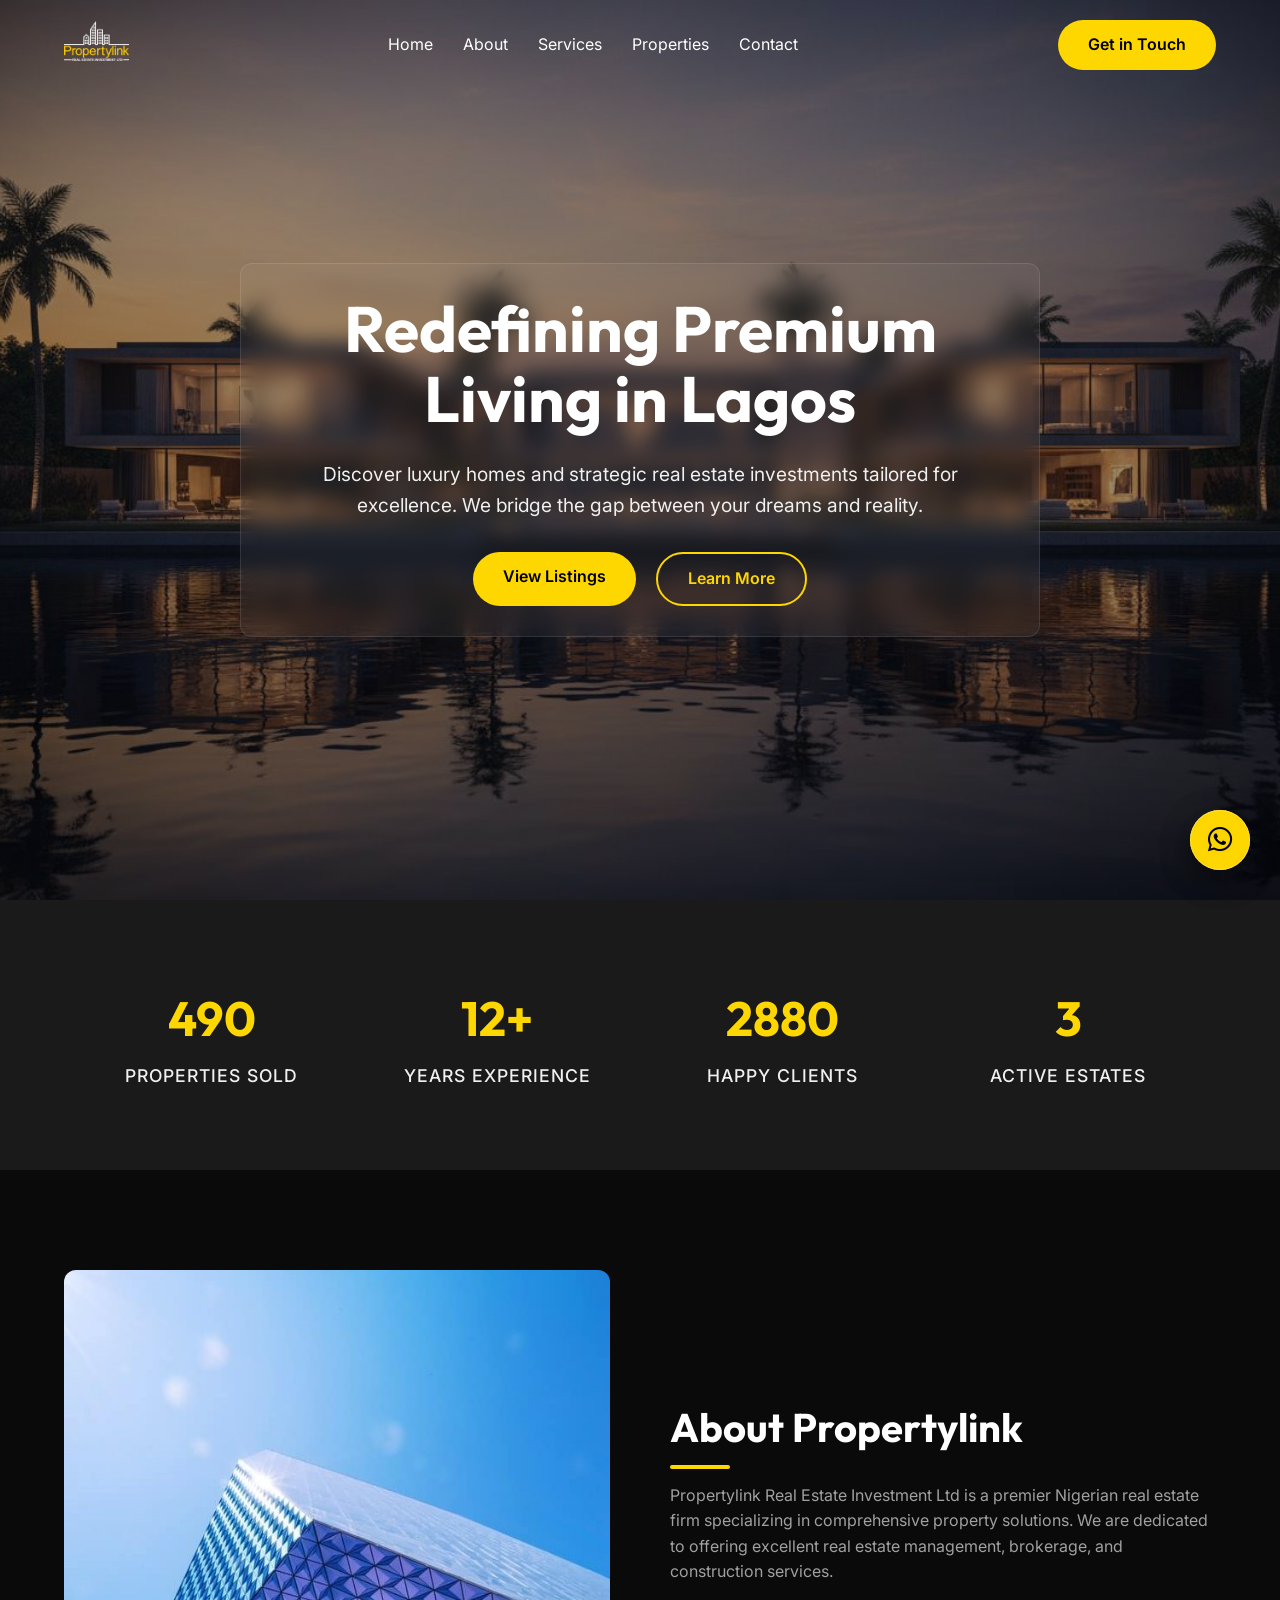
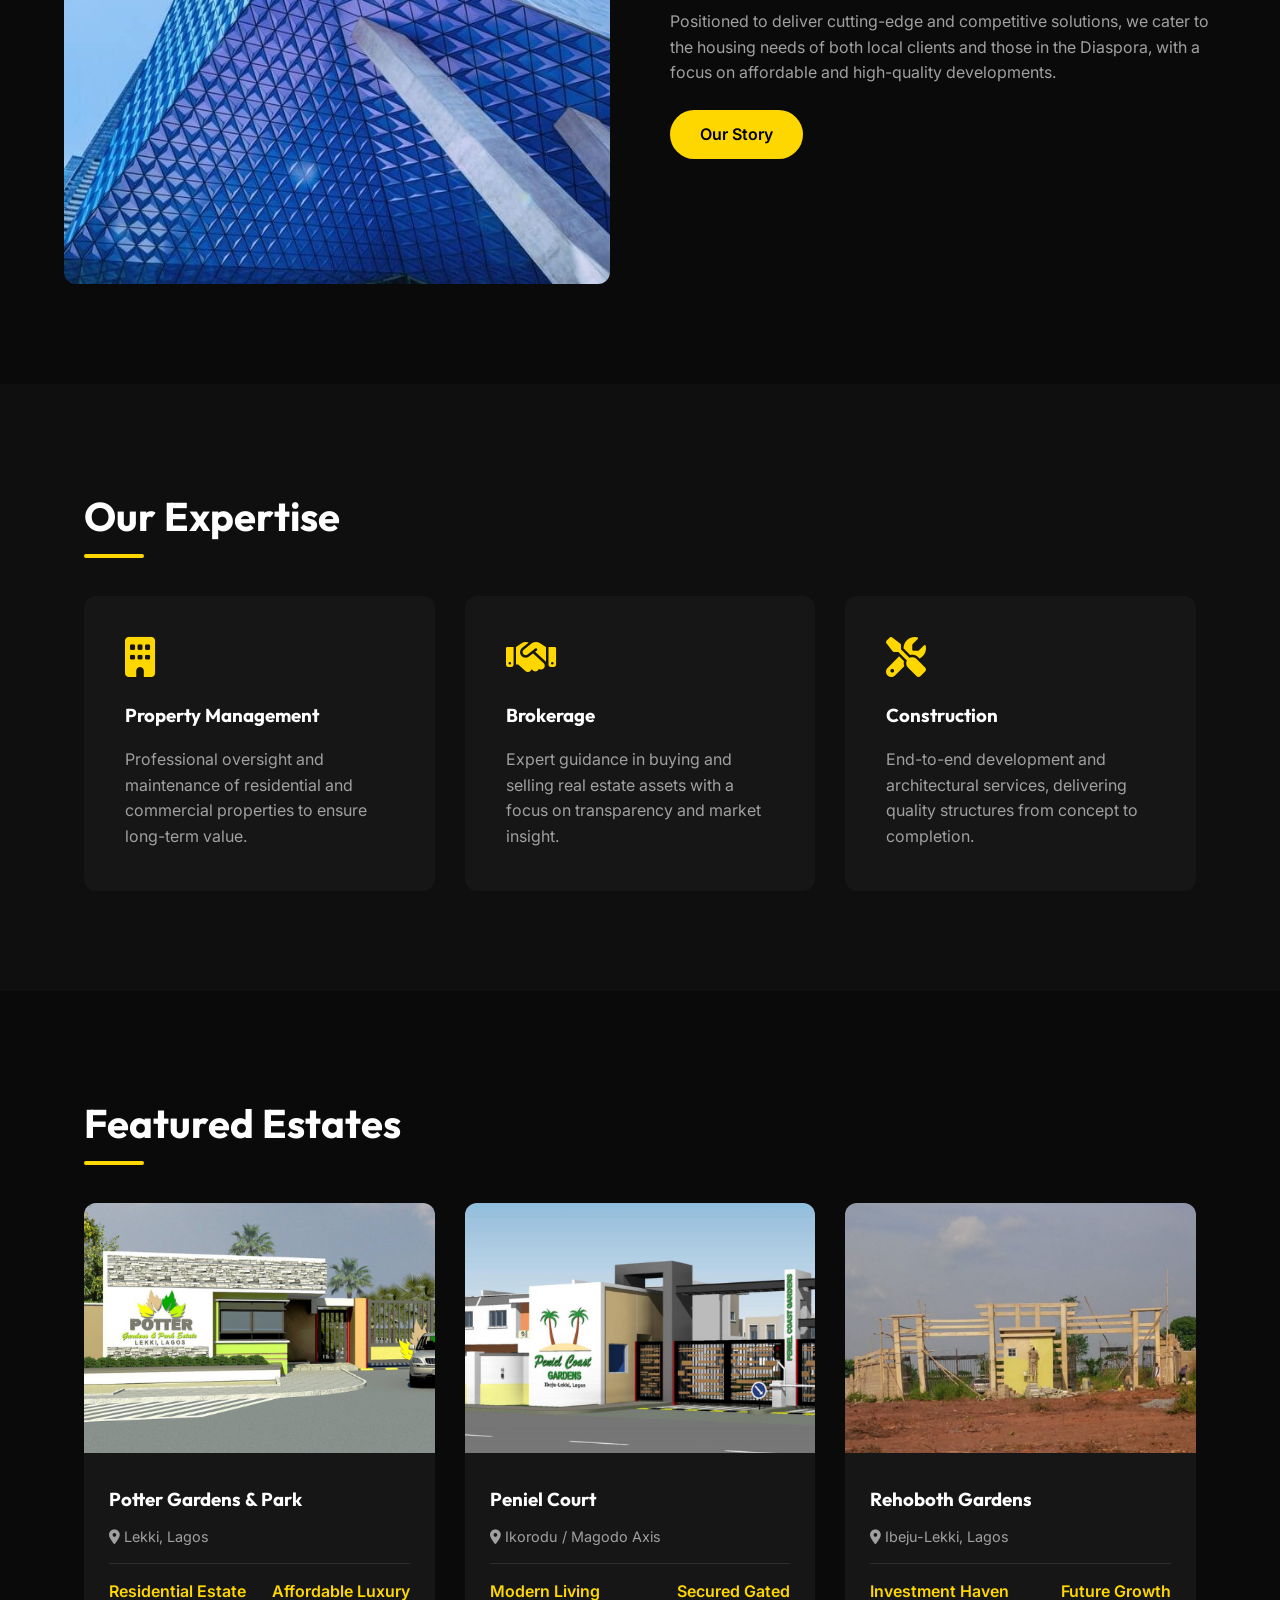
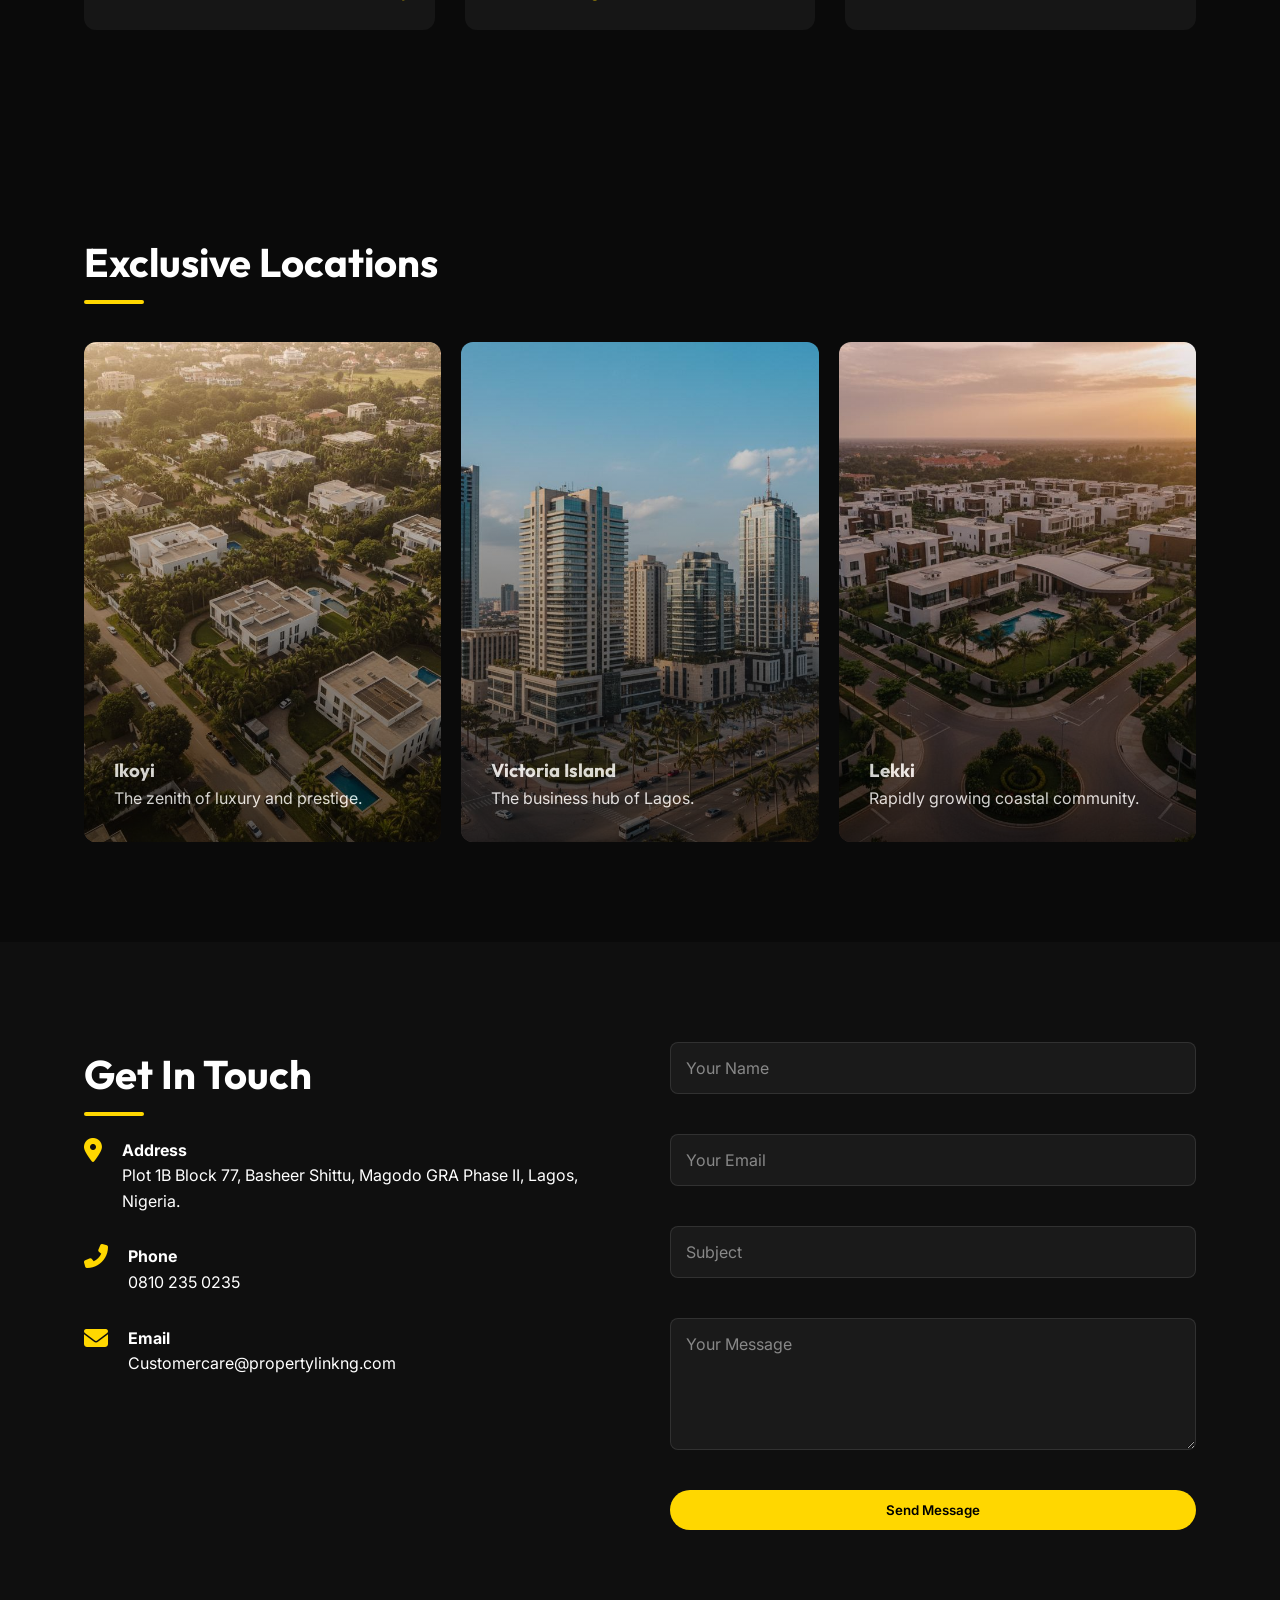
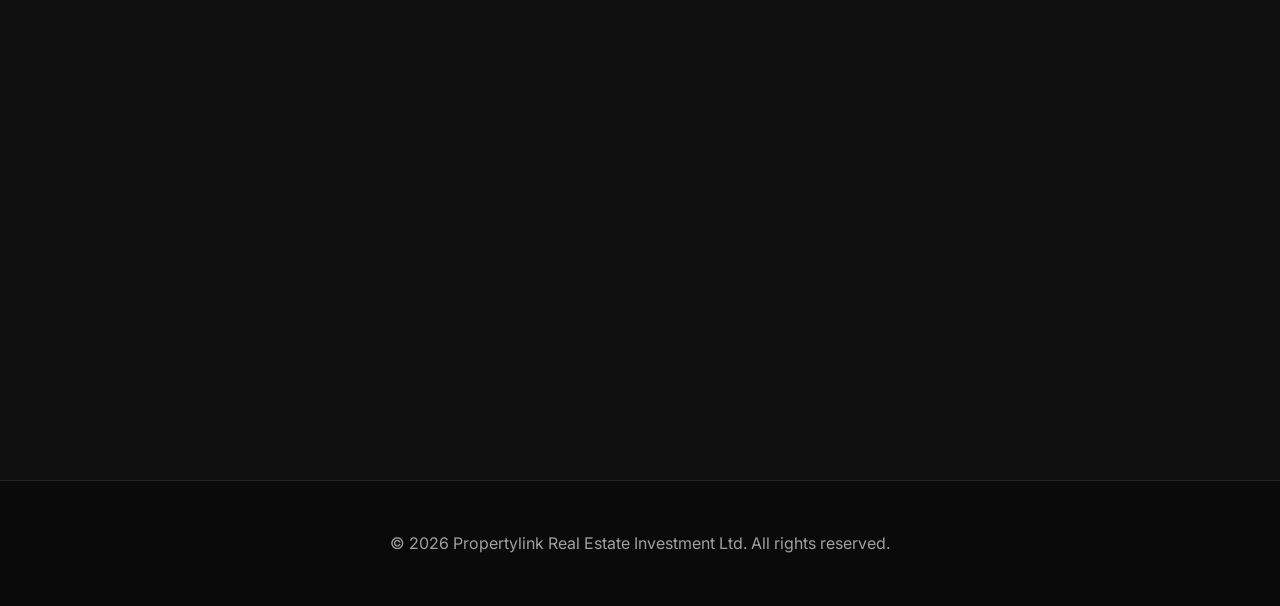
==== index.html @ 24976096 "feat: Add dedicated pages for contact, services, property listings, and individual property details," ====
<!DOCTYPE html>
<html lang="en">
<head>
    <meta charset="UTF-8">
    <meta name="viewport" content="width=device-width, initial-scale=1.0">
    <title>Propertylink Real Estate Investment Ltd | Premium Properties in Nigeria</title>
    <meta name="description" content="Propertylink Real Estate Investment Ltd offers premium property management, brokerage, and construction services in Lagos, Nigeria. Discover luxury homes in Ikoyi, VI, and Lekki.">
    <meta name="keywords" content="Real Estate Nigeria, Lagos Property, Luxury Homes Lagos, Propertylink, Real Estate Investment Nigeria, Buy House Lagos">
    
    <!-- Open Graph / Facebook -->
    <meta property="og:type" content="website">
    <meta property="og:url" content="https://propertylinkng.com/">
    <meta property="og:title" content="Propertylink Real Estate Investment Ltd | Premium Properties in Nigeria">
    <meta property="og:description" content="Discover luxury homes and strategic real estate investments tailored for excellence. We bridge the gap between your dreams and reality.">
    <meta property="og:image" content="img/hero_lagos_waterfront.jpg">

    <!-- Twitter -->
    <meta property="twitter:card" content="summary_large_image">
    <meta property="twitter:url" content="https://propertylinkng.com/">
    <meta property="twitter:title" content="Propertylink Real Estate Investment Ltd | Premium Properties in Nigeria">
    <meta property="twitter:description" content="Discover luxury homes and strategic real estate investments tailored for excellence. We bridge the gap between your dreams and reality.">
    <meta property="twitter:image" content="img/hero_lagos_waterfront.jpg">

    <link rel="icon" type="image/png" href="img/logo.png">
    <link rel="stylesheet" href="style.css">
    <!-- Font Awesome for Icons -->
    <link rel="stylesheet" href="https://cdnjs.cloudflare.com/ajax/libs/font-awesome/6.4.0/css/all.min.css">
</head>
<body>

    <!-- Navigation -->
    <nav id="navbar">
        <div class="logo">
            <a href="#"><img src="img/logo.png" alt="Propertylink Logo"></a>
        </div>
        <ul class="nav-links">
            <li><a href="index.html">Home</a></li>
            <li><a href="index.html#about">About</a></li>
            <li><a href="services.html">Services</a></li>
            <li><a href="properties.html">Properties</a></li>
            <li><a href="contact.html">Contact</a></li>
        </ul>
        <div class="hamburger" id="hamburger">
            <div class="bar"></div>
            <div class="bar"></div>
            <div class="bar"></div>
        </div>
        <a href="contact.html" class="btn btn-primary">Get in Touch</a>
    </nav>

    <!-- Hero Section -->
    <section class="hero" id="hero">
        <div class="hero-content">
            <div class="glass-card">
                <h1>Redefining Premium Living in Lagos</h1>
                <p>Discover luxury homes and strategic real estate investments tailored for excellence. We bridge the gap between your dreams and reality.</p>
                <div class="hero-btns">
                    <a href="#properties" class="btn btn-primary">View Listings</a>
                    <a href="#about" class="btn btn-outline">Learn More</a>
                </div>
            </div>
        </div>
    </section>

    <!-- Stats Bar -->
    <section class="stats">
        <div class="container">
            <div class="stats-grid">
                <div class="stat-item">
                    <h2 class="stat-number" data-target="500">0</h2>
                    <p class="stat-label">Properties Sold</p>
                </div>
                <div class="stat-item">
                    <h2 class="stat-number" data-target="12">0</h2>
                    <p class="stat-label">Years Experience</p>
                </div>
                <div class="stat-item">
                    <h2 class="stat-number" data-target="3000">0</h2>
                    <p class="stat-label">Happy Clients</p>
                </div>
                <div class="stat-item">
                    <h2 class="stat-number" data-target="3">0</h2>
                    <p class="stat-label">Active Estates</p>
                </div>
            </div>
        </div>
    </section>

    <!-- About Section -->
    <section class="about" id="about">
        <div class="about-img">
            <img src="img/about-img-1-po4y7pq1li1yp1z7nmkk5c486qqj6qu2iunx93efc0.jpg" alt="Modern luxury living room interior by Propertylink">
        </div>
        <div class="about-text">
            <h2 class="section-title">About Propertylink</h2>
            <p>Propertylink Real Estate Investment Ltd is a premier Nigerian real estate firm specializing in comprehensive property solutions. We are dedicated to offering excellent real estate management, brokerage, and construction services.</p>
            <p>Positioned to deliver cutting-edge and competitive solutions, we cater to the housing needs of both local clients and those in the Diaspora, with a focus on affordable and high-quality developments.</p>
            <a href="#contact" class="btn btn-primary">Our Story</a>
        </div>
    </section>

    <!-- Services Section -->
    <section class="services" id="services">
        <div class="container text-center">
            <h2 class="section-title">Our Expertise</h2>
            <div class="services-grid">
                <div class="service-card">
                    <i class="fas fa-building"></i>
                    <h3>Property Management</h3>
                    <p>Professional oversight and maintenance of residential and commercial properties to ensure long-term value.</p>
                </div>
                <div class="service-card">
                    <i class="fas fa-handshake"></i>
                    <h3>Brokerage</h3>
                    <p>Expert guidance in buying and selling real estate assets with a focus on transparency and market insight.</p>
                </div>
                <div class="service-card">
                    <i class="fas fa-tools"></i>
                    <h3>Construction</h3>
                    <p>End-to-end development and architectural services, delivering quality structures from concept to completion.</p>
                </div>
            </div>
        </div>
    </section>

    <!-- Featured Properties -->
    <section class="featured" id="properties">
        <div class="container">
            <h2 class="section-title">Featured Estates</h2>
            <div class="property-grid">
                <!-- Property 1 -->
                <a href="potter-gardens.html" class="property-card">
                    <img src="img/Potter-Gardens.png" alt="Potter Gardens & Park Estate">
                    <div class="property-info">
                        <h3>Potter Gardens & Park</h3>
                        <p><i class="fas fa-map-marker-alt"></i> Lekki, Lagos</p>
                        <div class="property-meta">
                            <span>Residential Estate</span>
                            <span>Affordable Luxury</span>
                        </div>
                    </div>
                </a>
                <!-- Property 2 -->
                <a href="peniel-court.html" class="property-card">
                    <img src="img/Peniel-Court-1.png" alt="Peniel Court">
                    <div class="property-info">
                        <h3>Peniel Court</h3>
                        <p><i class="fas fa-map-marker-alt"></i> Ikorodu / Magodo Axis</p>
                        <div class="property-meta">
                            <span>Modern Living</span>
                            <span>Secured Gated</span>
                        </div>
                    </div>
                </a>
                <!-- Property 3 -->
                <a href="rehoboth-gardens.html" class="property-card">
                    <img src="img/Rehoboth-Gardens-.png" alt="Rehoboth Gardens">
                    <div class="property-info">
                        <h3>Rehoboth Gardens</h3>
                        <p><i class="fas fa-map-marker-alt"></i> Ibeju-Lekki, Lagos</p>
                        <div class="property-meta">
                            <span>Investment Haven</span>
                            <span>Future Growth</span>
                        </div>
                    </div>
                </a>
            </div>
        </div>
    </section>

    <!-- Neighborhoods Section -->
    <section class="neighborhoods">
        <div class="container">
            <h2 class="section-title">Exclusive Locations</h2>
            <div class="neighborhood-grid">
                <div class="neighborhood-item">
                    <img src="img/area_ikoyi.jpg" alt="Aerial view of luxury properties in Ikoyi, Lagos">
                    <div class="neighborhood-overlay">
                        <h3>Ikoyi</h3>
                        <p>The zenith of luxury and prestige.</p>
                    </div>
                </div>
                <div class="neighborhood-item">
                    <img src="img/area_vi.jpg" alt="Commercial skyline and business hub in Victoria Island">
                    <div class="neighborhood-overlay">
                        <h3>Victoria Island</h3>
                        <p>The business hub of Lagos.</p>
                    </div>
                </div>
                <div class="neighborhood-item">
                    <img src="img/area_lekki.jpg" alt="Coastal view of the rapidly expanding Lekki community">
                    <div class="neighborhood-overlay">
                        <h3>Lekki</h3>
                        <p>Rapidly growing coastal community.</p>
                    </div>
                </div>
            </div>
        </div>
    </section>

    <!-- Contact Section -->
    <section class="contact" id="contact">
        <div class="container">
            <div class="contact-container">
                <div class="contact-info">
                    <h2 class="section-title">Get In Touch</h2>
                    <div class="contact-item">
                        <i class="fas fa-map-marker-alt"></i>
                        <div>
                            <h4>Address</h4>
                            <p>Plot 1B Block 77, Basheer Shittu, Magodo GRA Phase II, Lagos, Nigeria.</p>
                        </div>
                    </div>
                    <div class="contact-item">
                        <i class="fas fa-phone-alt"></i>
                        <div>
                            <h4>Phone</h4>
                            <p>0810 235 0235</p>
                        </div>
                    </div>
                    <div class="contact-item">
                        <i class="fas fa-envelope"></i>
                        <div>
                            <h4>Email</h4>
                            <p>Customercare@propertylinkng.com</p>
                        </div>
                    </div>
                </div>
                <div class="contact-form">
                    <!-- Replace 'your-id' with your Formspree ID -->
                    <form action="https://formspree.io/f/your-id" method="POST">
                        <input type="hidden" name="_subject" value="New Inquiry from Propertylink Website">
                        <input type="text" name="name" placeholder="Your Name" required>
                        <input type="email" name="email" placeholder="Your Email" required>
                        <input type="text" name="subject" placeholder="Subject">
                        <textarea name="message" rows="5" placeholder="Your Message" required></textarea>
                        <button type="submit" class="btn btn-primary">Send Message</button>
                    </form>
                </div>
            </div>
            <!-- Google Map -->
            <div class="map-container">
                <iframe 
                    src="https://maps.google.com/maps?q=Plot%201B%20Block%2077,%20Basheer%20Shittu,%20Magodo%20GRA%20Phase%20II,%20Lagos,%20Nigeria&t=&z=15&ie=UTF8&iwloc=&output=embed" 
                    width="100%" 
                    height="400" 
                    style="border:0; border-radius: 8px;" 
                    allowfullscreen="" 
                    loading="lazy">
                </iframe>
            </div>
        </div>
    </section>

    <!-- Footer -->
    <footer>
        <p>&copy; 2026 Propertylink Real Estate Investment Ltd. All rights reserved.</p>
    </footer>

    <!-- WhatsApp Button -->
    <a href="https://wa.me/2348102350235" class="whatsapp-float" target="_blank">
        <i class="fab fa-whatsapp"></i>
        <span class="tooltip">Chat with us!</span>
    </a>

    <!-- Navbar Scroll Script -->
    <script>
        window.addEventListener('scroll', function() {
            const nav = document.getElementById('navbar');
            if (window.scrollY > 50) {
                nav.classList.add('scrolled');
            } else {
                nav.classList.remove('scrolled');
            }
        });

        // Mobile Menu Toggle
        const hamburger = document.getElementById('hamburger');
        const navLinks = document.querySelector('.nav-links');

        hamburger.addEventListener('click', () => {
            navLinks.classList.toggle('active');
            hamburger.classList.toggle('active');
        });

        // Stats Counter Animation
        const stats = document.querySelectorAll('.stat-number');
        const observerOptions = {
            threshold: 0.5
        };

        const statsObserver = new IntersectionObserver((entries, observer) => {
            entries.forEach(entry => {
                if (entry.isIntersecting) {
                    const target = parseInt(entry.target.getAttribute('data-target'));
                    const countIt = () => {
                        const count = +entry.target.innerText;
                        const increment = target / 50; 

                        if (count < target) {
                            entry.target.innerText = Math.ceil(count + increment);
                            setTimeout(countIt, 30);
                        } else {
                            entry.target.innerText = target + (target === 500 || target === 3000 || target === 12 ? '+' : '');
                        }
                    };
                    countIt();
                    observer.unobserve(entry.target);
                }
            });
        }, observerOptions);

        stats.forEach(stat => {
            statsObserver.observe(stat);
        });

        // Close menu when a link is clicked
        document.querySelectorAll('.nav-links a').forEach(link => {
            link.addEventListener('click', () => {
                navLinks.classList.remove('active');
                hamburger.classList.remove('active');
            });
        });
    </script>
    <!-- Floating WhatsApp Button -->
    <a href="https://wa.me/2348102350235?text=Hello%20Propertylink%2C%20I%20am%20interested%20in%20your%20properties" class="whatsapp-float" target="_blank" aria-label="Chat with us on WhatsApp">
        <i class="fab fa-whatsapp"></i>
        <span class="tooltip">Chat with us</span>
    </a>
</body>
</html>
---- style.css ----
@import url('https://fonts.googleapis.com/css2?family=Inter:wght@300;400;500;600;700&family=Outfit:wght@300;400;500;600;700&display=swap');

:root {
    /* Colors */
    --primary: #FFD700; /* Propertylink Yellow */
    --primary-dark: #ccac00;
    --bg-dark: #0a0a0a;
    --bg-card: #161616;
    --text-main: #ffffff;
    --text-muted: #a0a0a0;
    --accent: #FFD700;
    --glass: rgba(255, 255, 255, 0.05);
    --glass-border: rgba(255, 255, 255, 0.1);
    
    /* Spacing */
    --section-padding: 100px 5%;
    --border-radius: 12px;
    
    /* Transitions */
    --transition: all 0.3s cubic-bezier(0.4, 0, 0.2, 1);
}

* {
    margin: 0;
    padding: 0;
    box-sizing: border-box;
    font-family: 'Inter', sans-serif;
}

html {
    scroll-behavior: smooth;
}

body {
    background-color: var(--bg-dark);
    color: var(--text-main);
    line-height: 1.6;
    overflow-x: hidden;
}

h1, h2, h3 {
    font-family: 'Outfit', sans-serif;
    font-weight: 700;
}

a {
    text-decoration: none;
    color: inherit;
    transition: var(--transition);
}

ul {
    list-style: none;
}

/* Utilities */
.container {
    max-width: 1200px;
    margin: 0 auto;
    padding: 0 20px;
}

.section-title {
    font-size: 2.5rem;
    margin-bottom: 3rem;
    position: relative;
    display: inline-block;
}

.section-title::after {
    content: '';
    position: absolute;
    bottom: -10px;
    left: 0;
    width: 60px;
    height: 4px;
    background: var(--primary);
    border-radius: 2px;
}

.btn {
    padding: 12px 30px;
    border-radius: 50px;
    font-weight: 600;
    cursor: pointer;
    display: inline-block;
    transition: var(--transition);
    border: none;
}

.btn-primary {
    background: var(--primary);
    color: #000;
}

.btn-primary:hover {
    background: var(--primary-dark);
    transform: translateY(-2px);
    box-shadow: 0 10px 20px rgba(255, 215, 0, 0.2);
}

.btn-outline {
    border: 2px solid var(--primary);
    color: var(--primary);
    background: transparent;
}

.btn-outline:hover {
    background: var(--primary);
    color: #000;
}

/* Glassmorphism */
.glass-card {
    background: var(--glass);
    backdrop-filter: blur(10px);
    border: 1px solid var(--glass-border);
    border-radius: var(--border-radius);
    padding: 30px;
}

/* Navbar */
nav {
    position: fixed;
    top: 0;
    left: 0;
    width: 100%;
    z-index: 1000;
    padding: 20px 5%;
    display: flex;
    justify-content: space-between;
    align-items: center;
    transition: var(--transition);
}

nav.scrolled {
    background: rgba(10, 10, 10, 0.9);
    padding: 15px 5%;
    border-bottom: 1px solid var(--glass-border);
}

.logo img {
    height: 40px;
}

.nav-links {
    display: flex;
    gap: 30px;
}

.nav-links a:hover {
    color: var(--primary);
}

/* Hamburger Menu Icon */
.hamburger {
    display: none;
    cursor: pointer;
    flex-direction: column;
    gap: 5px;
    z-index: 1001;
}

.hamburger .bar {
    width: 25px;
    height: 3px;
    background-color: var(--text-main);
    transition: var(--transition);
}

/* Hamburger Animation to X */
.hamburger.active .bar:nth-child(1) {
    transform: translateY(8px) rotate(45deg);
}

.hamburger.active .bar:nth-child(2) {
    opacity: 0;
}

.hamburger.active .bar:nth-child(3) {
    transform: translateY(-8px) rotate(-45deg);
}

/* Hero Section */
.hero {
    height: 100vh;
    background: linear-gradient(rgba(0,0,0,0.4), rgba(0,0,0,0.4)), url('img/hero_lagos_waterfront.jpg');
    background-size: cover;
    background-position: center;
    display: flex;
    align-items: center;
    justify-content: center;
    text-align: center;
    padding: 0 5%;
}

.hero-content {
    max-width: 800px;
}

.hero h1 {
    font-size: 4rem;
    margin-bottom: 1.5rem;
    line-height: 1.1;
}

.hero p {
    font-size: 1.2rem;
    color: #f0f0f0;
    margin-bottom: 2rem;
}

.hero-btns {
    display: flex;
    gap: 20px;
    justify-content: center;
}

/* Stats Bar */
.stats {
    background: #1a1a1a;
    padding: 60px 5%;
    color: #fff;
    text-align: center;
}

.stats-grid {
    display: grid;
    grid-template-columns: repeat(auto-fit, minmax(200px, 1fr));
    gap: 30px;
}

.stat-item {
    padding: 20px;
}

.stat-number {
    font-size: 3rem;
    color: var(--primary); /* Using the existing yellow-gold as the orange accent requested */
    margin-bottom: 5px;
    font-family: 'Outfit', sans-serif;
}

.stat-label {
    font-size: 1.1rem;
    color: #f0f0f0;
    text-transform: uppercase;
    letter-spacing: 1px;
    font-weight: 500;
}

/* About Section */
.about {
    padding: var(--section-padding);
    display: grid;
    grid-template-columns: 1fr 1fr;
    gap: 60px;
    align-items: center;
}

.about-img {
    border-radius: var(--border-radius);
    overflow: hidden;
    position: relative;
}

.about-img img {
    width: 100%;
    display: block;
    transition: var(--transition);
}

.about-img:hover img {
    transform: scale(1.05);
}

.about-text h2 {
    font-size: 2.5rem;
    margin-bottom: 1.5rem;
}

.about-text p {
    color: var(--text-muted);
    margin-bottom: 1.5rem;
}

/* Services Section */
.services {
    padding: var(--section-padding);
    background: #0f0f0f;
}

.services-grid {
    display: grid;
    grid-template-columns: repeat(auto-fit, minmax(300px, 1fr));
    gap: 30px;
}

.service-card {
    padding: 40px;
    background: var(--bg-card);
    border-radius: var(--border-radius);
    border: 1px solid transparent;
    transition: var(--transition);
}

.service-card:hover {
    border-color: var(--primary);
    transform: translateY(-10px);
}

.service-card i {
    font-size: 2.5rem;
    color: var(--primary);
    margin-bottom: 1.5rem;
}

.service-card h3 {
    margin-bottom: 1rem;
}

.service-card p {
    color: var(--text-muted);
}

/* Featured Section */
.featured {
    padding: var(--section-padding);
}

.property-grid {
    display: grid;
    grid-template-columns: repeat(auto-fit, minmax(350px, 1fr));
    gap: 30px;
}

.property-card {
    background: var(--bg-card);
    border-radius: var(--border-radius);
    overflow: hidden;
    transition: var(--transition);
}

.property-card:hover {
    transform: translateY(-5px);
}

.property-card img {
    width: 100%;
    height: 250px;
    object-fit: cover;
}

.property-info {
    padding: 25px;
}

.property-info h3 {
    margin-bottom: 10px;
}

.property-info p {
    color: var(--text-muted);
    font-size: 0.9rem;
    margin-bottom: 15px;
}

.property-meta {
    display: flex;
    justify-content: space-between;
    border-top: 1px solid var(--glass-border);
    padding-top: 15px;
    color: var(--primary);
    font-weight: 600;
}

/* Neighborhoods Section */
.neighborhoods {
    padding: var(--section-padding);
}

.neighborhood-grid {
    display: grid;
    grid-template-columns: repeat(3, 1fr);
    gap: 20px;
    height: 500px;
}

.neighborhood-item {
    position: relative;
    border-radius: var(--border-radius);
    overflow: hidden;
}

.neighborhood-item img {
    width: 100%;
    height: 100%;
    object-fit: cover;
    transition: var(--transition);
}

.neighborhood-overlay {
    position: absolute;
    inset: 0;
    background: linear-gradient(to top, rgba(0,0,0,0.8), transparent);
    display: flex;
    flex-direction: column;
    justify-content: flex-end;
    padding: 30px;
    opacity: 0.8;
    transition: var(--transition);
}

.neighborhood-item:hover .neighborhood-overlay {
    opacity: 1;
}

.neighborhood-item:hover img {
    transform: scale(1.1);
}

/* Contact Section */
.contact {
    padding: var(--section-padding);
    background: #0f0f0f;
}

.contact-container {
    display: grid;
    grid-template-columns: 1fr 1fr;
    gap: 60px;
}

.contact-info h2 {
    margin-bottom: 2rem;
}

.contact-item {
    display: flex;
    gap: 20px;
    margin-bottom: 30px;
}

.contact-item i {
    color: var(--primary);
    font-size: 1.5rem;
}

.contact-form form {
    display: grid;
    gap: 20px;
}

.contact-form input, .contact-form textarea,
.sidebar-card input, .sidebar-card textarea {
    width: 100%;
    padding: 15px;
    background: #1a1a1a;
    border: 1px solid var(--glass-border);
    border-radius: 8px;
    color: #ffffff;
    outline: none;
    transition: var(--transition);
    font-size: 1rem;
    margin-bottom: 20px;
    display: block;
}

.contact-form input::placeholder, .contact-form textarea::placeholder,
.sidebar-card input::placeholder, .sidebar-card textarea::placeholder {
    color: #888;
}

.contact-form input:focus, .contact-form textarea:focus,
.sidebar-card input:focus, .sidebar-card textarea:focus {
    border-color: var(--primary);
    background: #222;
}

.sidebar-card .btn-primary {
    width: 100%;
    margin-top: 10px;
}

/* Floating WhatsApp Button - Refined to match theme */
.whatsapp-float {
    position: fixed;
    bottom: 30px;
    right: 30px;
    background: rgba(255, 215, 0, 0.95); /* Propertylink Yellow with slight transparency */
    color: #000; /* Contrast with yellow */
    width: 60px;
    height: 60px;
    border-radius: 50%;
    text-align: center;
    font-size: 28px;
    box-shadow: 0 8px 32px rgba(0, 0, 0, 0.3);
    z-index: 9999;
    display: flex;
    align-items: center;
    justify-content: center;
    transition: var(--transition);
    text-decoration: none;
    border: 1px solid rgba(255, 255, 255, 0.2);
    backdrop-filter: blur(5px);
}

.whatsapp-float i {
    color: #000; /* Keeping it thematic over brand-specific green */
}

.whatsapp-float:hover {
    transform: scale(1.1) translateY(-5px);
    background: var(--primary);
    box-shadow: 0 12px 40px rgba(255, 215, 0, 0.4);
}

.map-container {
    margin-top: 50px;
    width: 100%;
}

.map-container iframe {
    width: 100%;
    display: block;
}

/* Footer */
footer {
    padding: 50px 5%;
    text-align: center;
    border-top: 1px solid var(--glass-border);
    color: var(--text-muted);
}

.whatsapp-float .tooltip {
    visibility: hidden;
    width: 140px;
    background-color: #333;
    color: #fff;
    text-align: center;
    border-radius: 6px;
    padding: 8px 12px;
    position: absolute;
    z-index: 10000;
    bottom: 125%;
    right: 0;
    opacity: 0;
    transition: opacity 0.3s;
    font-size: 14px;
    font-family: 'Inter', sans-serif;
    pointer-events: none;
    box-shadow: 0 5px 15px rgba(0,0,0,0.3);
}

.whatsapp-float .tooltip::after {
    content: "";
    position: absolute;
    top: 100%;
    right: 20px;
    border-width: 5px;
    border-style: solid;
    border-color: #333 transparent transparent transparent;
}

.whatsapp-float:hover .tooltip {
    visibility: visible;
    opacity: 1;
}

@keyframes bounce {
    0%, 20%, 50%, 80%, 100% {transform: translateY(0);}
    40% {transform: translateY(-10px);}
    60% {transform: translateY(-5px);}
}

/* Responsive CSS */
@media (max-width: 768px) {
    nav {
        padding: 15px 5%;
    }

    .nav-links {
        position: fixed;
        right: -100%;
        top: 0;
        width: 70%;
        height: 100vh;
        background-color: rgba(10, 10, 10, 0.98);
        backdrop-filter: blur(10px);
        flex-direction: column;
        align-items: center;
        justify-content: center;
        transition: var(--transition);
        box-shadow: -10px 0 30px rgba(0,0,0,0.5);
    }

    .nav-links.active {
        right: 0;
    }

    .hamburger {
        display: flex;
    }

    .nav-links li {
        margin: 20px 0;
    }

    nav .btn {
        display: none; /* Hide button on mobile to save space, or move it inside nav-links */
    }

    .hero h1 {
        font-size: 2.5rem;
    }

    .about, .contact-container {
        grid-template-columns: 1fr;
        gap: 40px;
    }

    .neighborhood-grid {
        grid-template-columns: 1fr;
        height: auto;
    }

    .neighborhood-item {
        height: 300px;
    }
}

@media (max-width: 480px) {
    .hero h1 {
        font-size: 2rem;
    }

    .section-title {
        font-size: 1.8rem;
    }

    .stats {
        padding: 40px 5%;
    }

    .stat-number {
        font-size: 2.2rem;
    }

    .stat-label {
        font-size: 0.9rem;
    }

    .service-card {
        padding: 30px 20px;
    }

    .contact-container {
        gap: 30px;
    }

    .map-container {
        margin-top: 30px;
    }
}

/* Property Detail Page Styles */
.property-details-header {
    padding-top: 150px;
    padding-bottom: 80px;
    background: linear-gradient(rgba(0,0,0,0.7), rgba(0,0,0,0.7)), url('hero_lagos_waterfront.jpg');
    background-size: cover;
    background-position: center;
    text-align: center;
}

.property-details-header h1 {
    font-size: clamp(2rem, 5vw, 3.5rem);
    margin-bottom: 1rem;
    color: var(--primary);
}

.breadcrumb {
    color: var(--text-muted);
    font-size: 0.9rem;
}

.breadcrumb a {
    color: var(--primary);
    margin-right: 5px;
}

.property-details-content {
    padding: 80px 5%;
}

.details-grid {
    display: grid;
    grid-template-columns: 1.8fr 1fr;
    gap: 50px;
}

.details-main img {
    width: 100%;
    border-radius: var(--border-radius);
    margin-bottom: 30px;
    box-shadow: 0 20px 40px rgba(0,0,0,0.3);
}

.details-info h2 {
    margin-bottom: 1.5rem;
    font-size: 2rem;
}

.details-info p {
    margin-bottom: 1.5rem;
    color: var(--text-muted);
    font-size: 1.1rem;
}

.amenities-list {
    display: grid;
    grid-template-columns: repeat(auto-fit, minmax(180px, 1fr));
    gap: 20px;
    margin-top: 2rem;
    background: var(--bg-card);
    padding: 30px;
    border-radius: var(--border-radius);
}

.amenity-item {
    display: flex;
    align-items: center;
    gap: 15px;
    color: var(--text-main);
}

.amenity-item i {
    color: var(--primary);
}

.details-sidebar {
    display: flex;
    flex-direction: column;
    gap: 30px;
}

.sidebar-card {
    background: var(--bg-card);
    border-radius: var(--border-radius);
    padding: 30px;
    border: 1px solid var(--glass-border);
}

.sidebar-card h3 {
    margin-bottom: 1.5rem;
    font-size: 1.5rem;
    border-bottom: 2px solid var(--primary);
    display: inline-block;
    padding-bottom: 5px;
}

.map-card iframe {
    width: 100%;
    height: 350px;
    border-radius: 8px;
    border: none;
    margin-top: 10px;
}

.price-tag {
    font-size: 2rem;
    color: var(--primary);
    font-weight: 700;
    margin-bottom: 1rem;
}

/* Formspree redirect prevention or styles */
.contact-form .btn-primary {
    width: 100%;
}

@media (max-width: 991px) {
    .details-grid { grid-template-columns: 1fr; }
    .property-details-header { padding-top: 120px; }
}
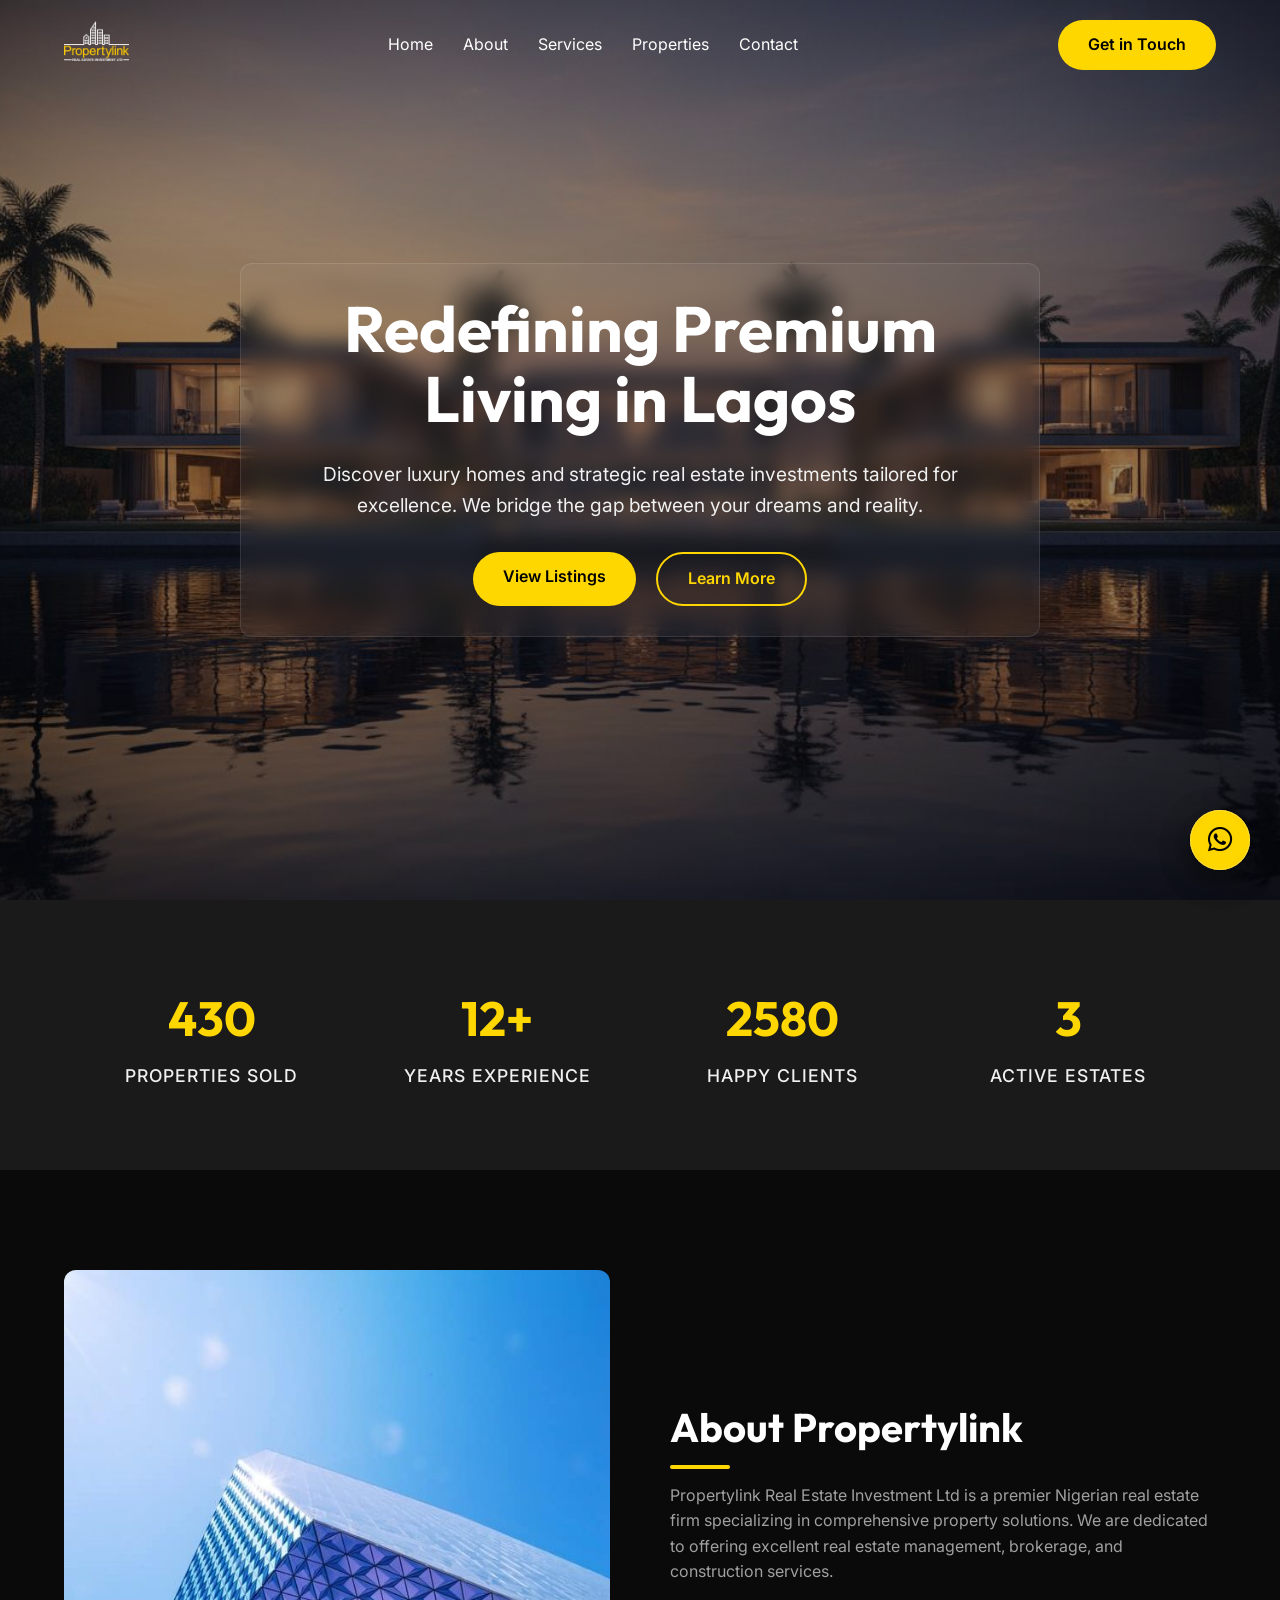
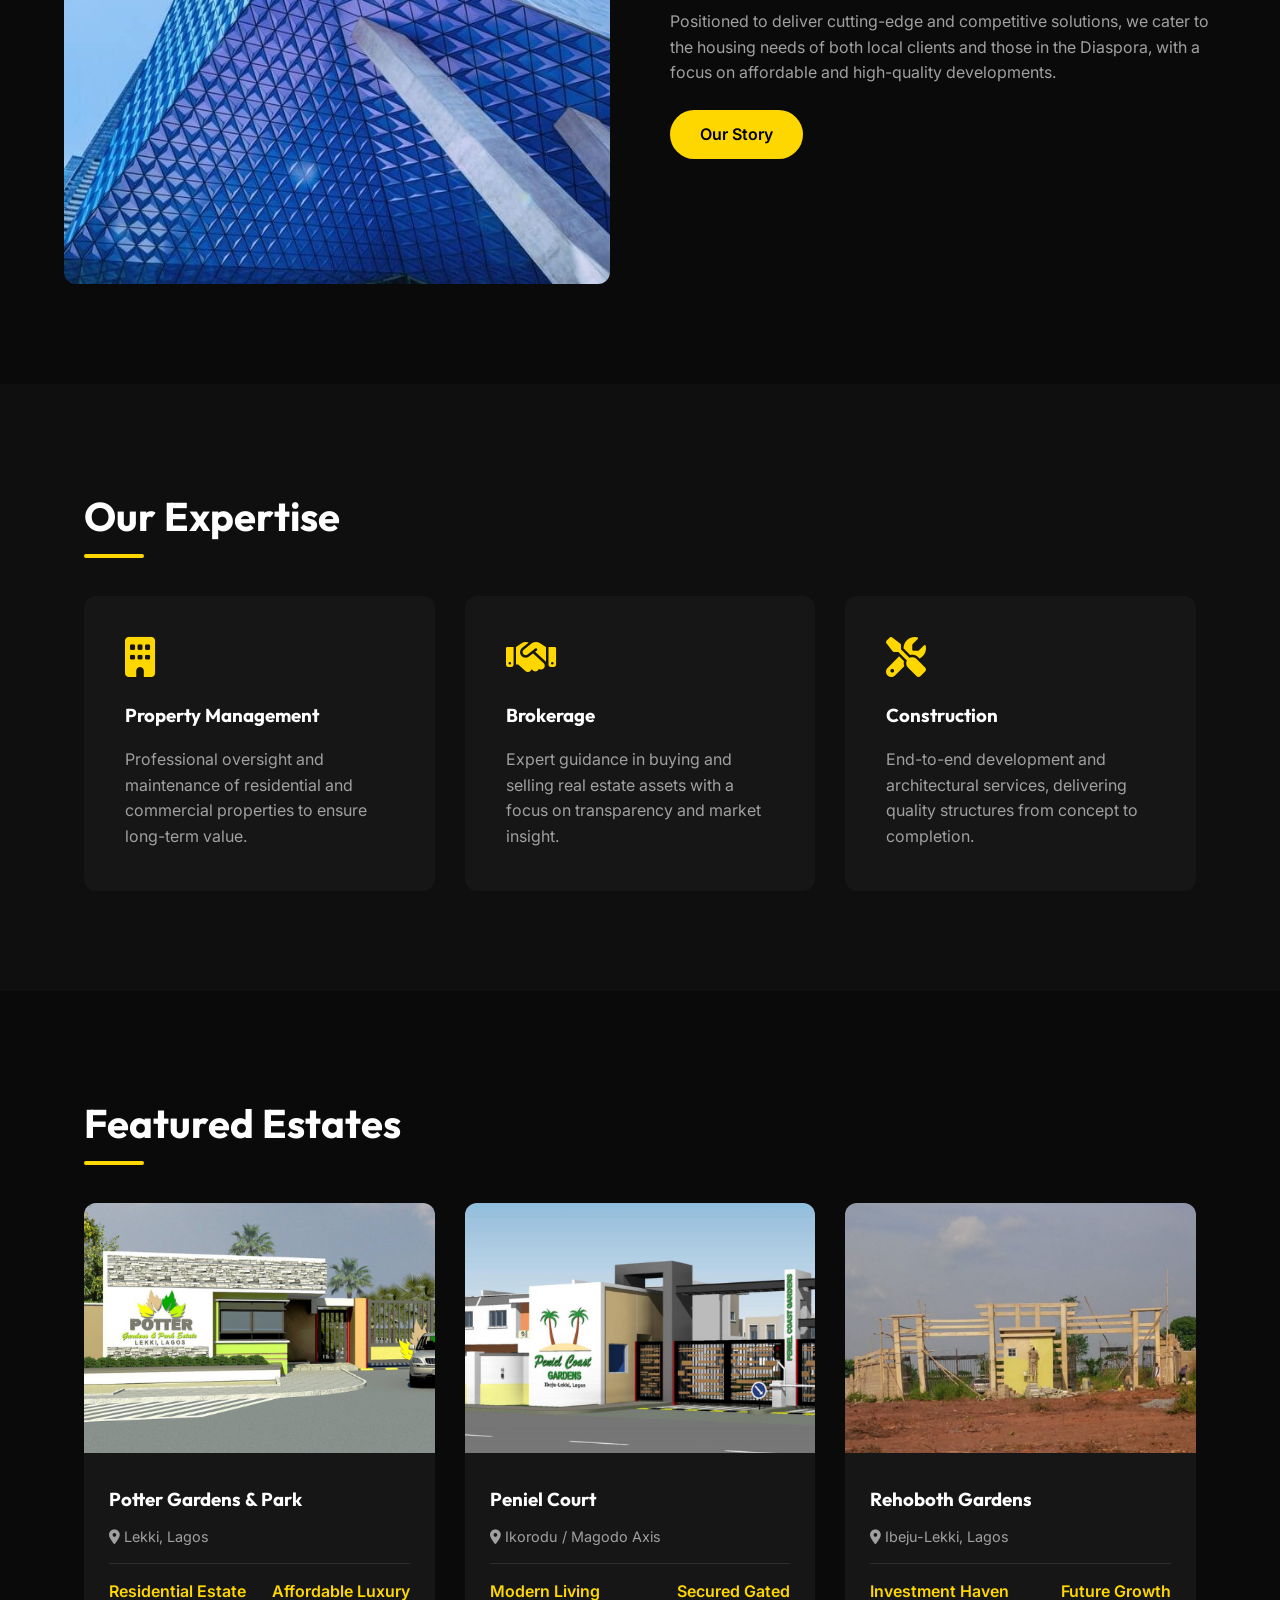
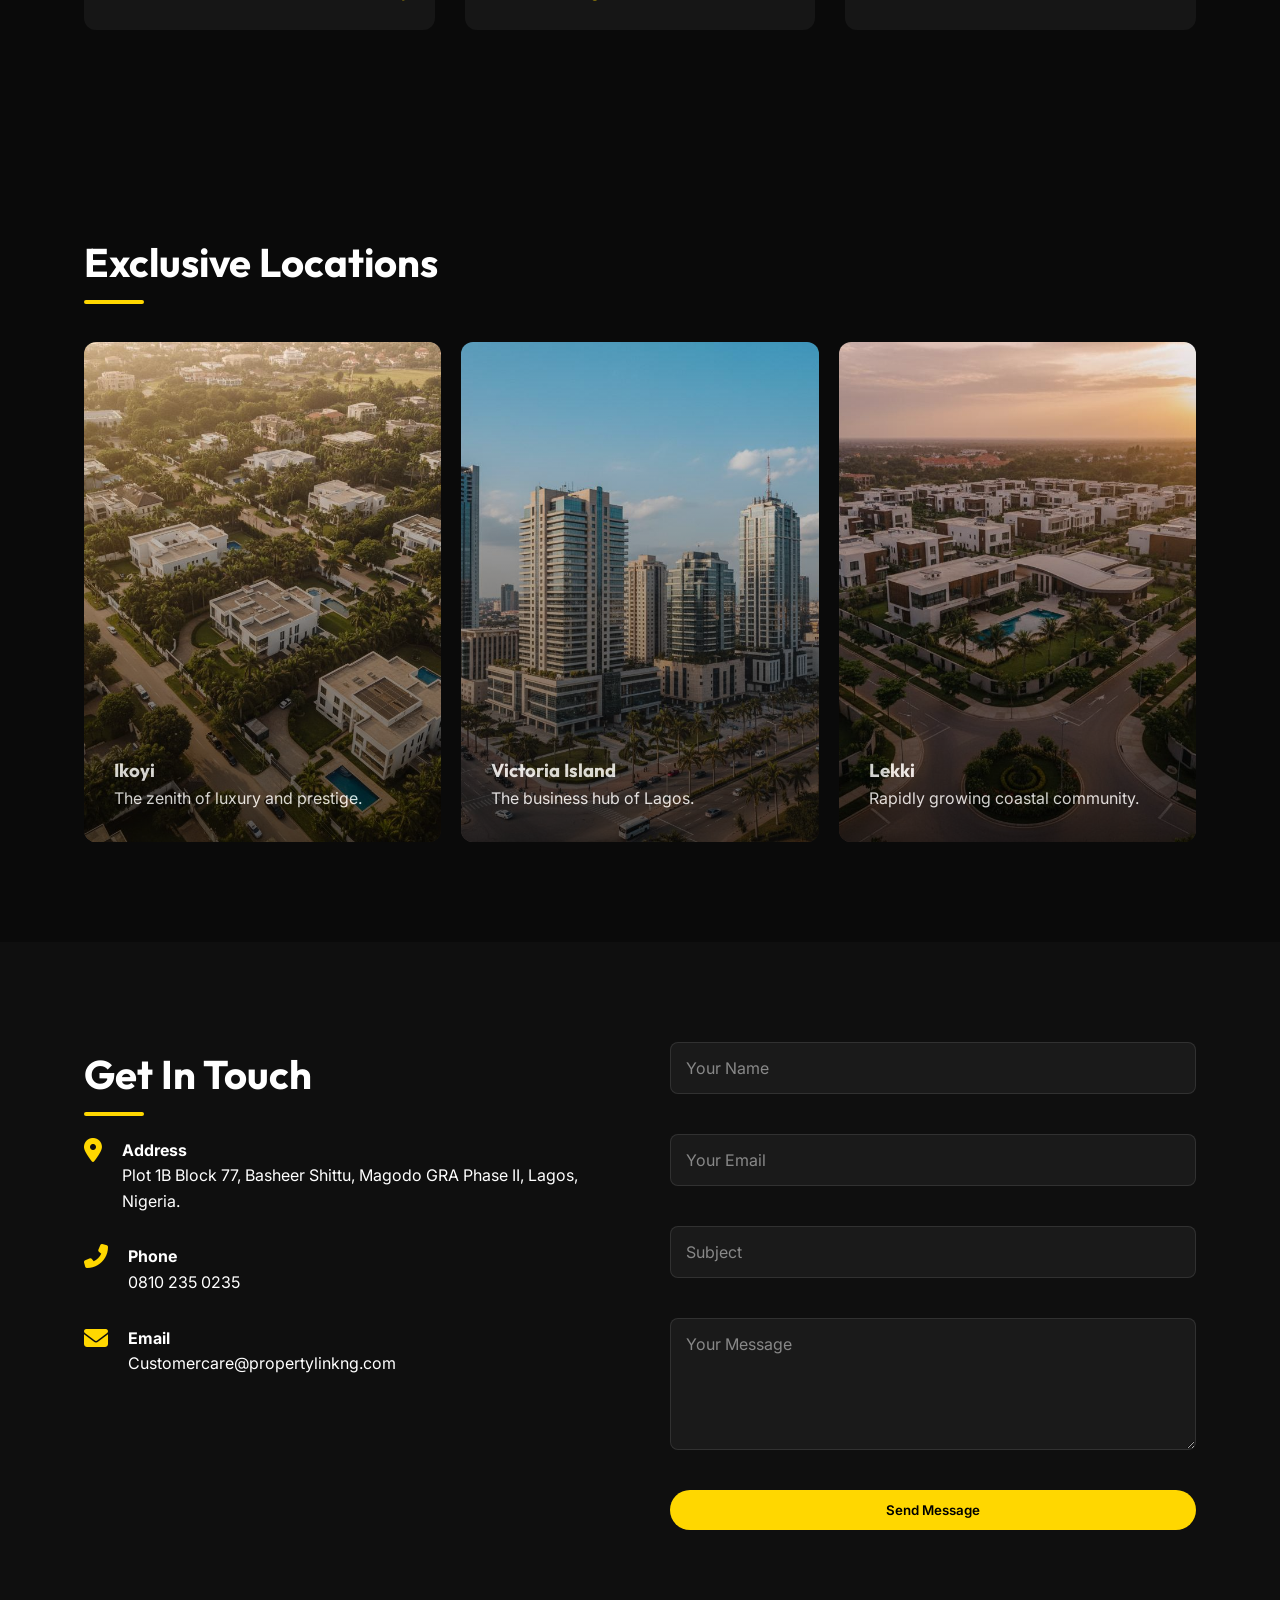
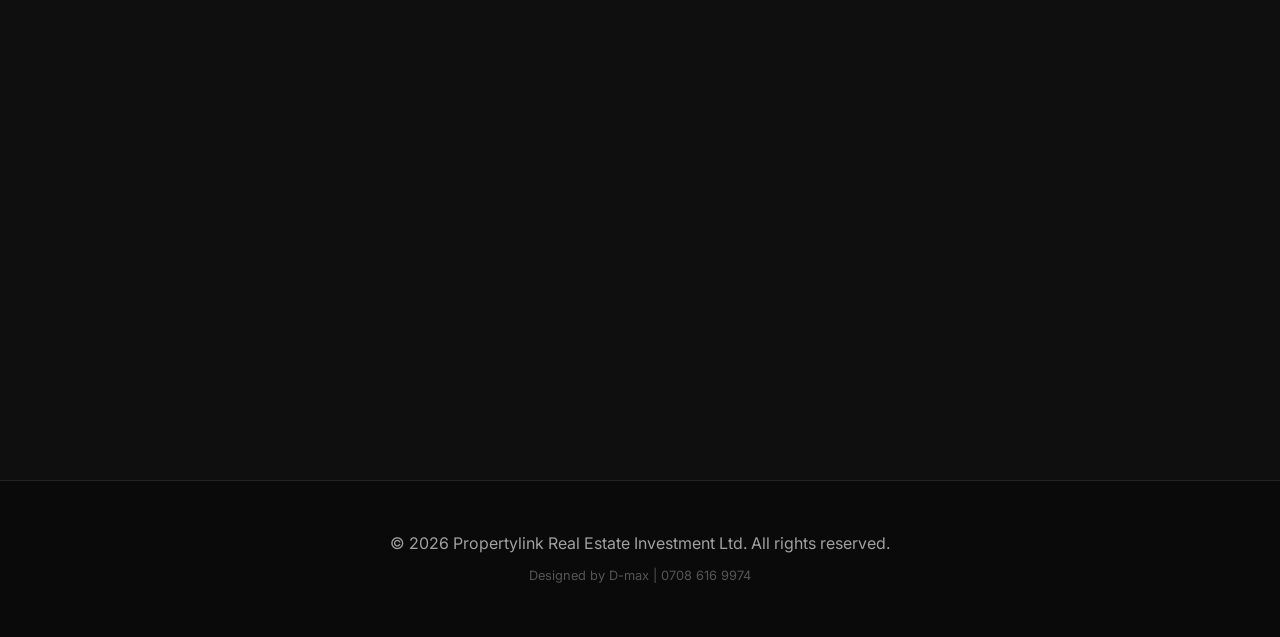
==== commit 9233f8e8: "feat: Add designer credit to page footers and refine responsive navigation and body styles." ====
--- a/index.html
+++ b/index.html
@@ -255,6 +255,7 @@
     <!-- Footer -->
     <footer>
         <p>&copy; 2026 Propertylink Real Estate Investment Ltd. All rights reserved.</p>
+        <p style="font-size: 0.8rem; margin-top: 10px; color: #555;">Designed by <a href="tel:07086169974" style="color: inherit; text-decoration: none;">D-max | 0708 616 9974</a></p>
     </footer>
 
     <!-- WhatsApp Button -->
--- a/style.css
+++ b/style.css
@@ -54,6 +54,41 @@
 }
 
 /* Utilities */
+.hamburger {
+    display: none;
+    flex-direction: column;
+    justify-content: space-between;
+    width: 25px;
+    height: 18px;
+    cursor: pointer;
+    z-index: 1001; /* Standardized z-index */
+    position: relative;
+}
+
+.hamburger .bar {
+    width: 100%;
+    height: 2px;
+    background-color: var(--primary);
+    border-radius: 4px;
+    transition: 0.3s ease;
+}
+
+.hamburger.active .bar {
+    background-color: #fff; /* Switch to white when menu is open */
+}
+
+.hamburger.active .bar:nth-child(1) {
+    transform: translateY(9px) rotate(45deg);
+}
+
+.hamburger.active .bar:nth-child(2) {
+    opacity: 0;
+}
+
+.hamburger.active .bar:nth-child(3) {
+    transform: translateY(-9px) rotate(-45deg);
+}
+
 .container {
     max-width: 1200px;
     margin: 0 auto;
@@ -125,11 +160,11 @@
     top: 0;
     left: 0;
     width: 100%;
-    z-index: 1000;
     padding: 20px 5%;
     display: flex;
     justify-content: space-between;
     align-items: center;
+    z-index: 1000;
     transition: var(--transition);
 }
 
@@ -580,27 +615,29 @@
         padding: 15px 5%;
     }
 
+    .hamburger {
+        display: flex;
+        flex-direction: column;
+        justify-content: space-between;
+    }
+
     .nav-links {
         position: fixed;
         right: -100%;
         top: 0;
-        width: 70%;
+        width: 100%; /* Take full width on mobile for cleaner feel */
         height: 100vh;
-        background-color: rgba(10, 10, 10, 0.98);
-        backdrop-filter: blur(10px);
+        background-color: #0a0a0a;
         flex-direction: column;
         align-items: center;
         justify-content: center;
-        transition: var(--transition);
-        box-shadow: -10px 0 30px rgba(0,0,0,0.5);
+        transition: 0.4s ease;
+        z-index: 10000;
+        padding: 50px 0;
     }
 
     .nav-links.active {
         right: 0;
-    }
-
-    .hamburger {
-        display: flex;
     }
 
     .nav-links li {
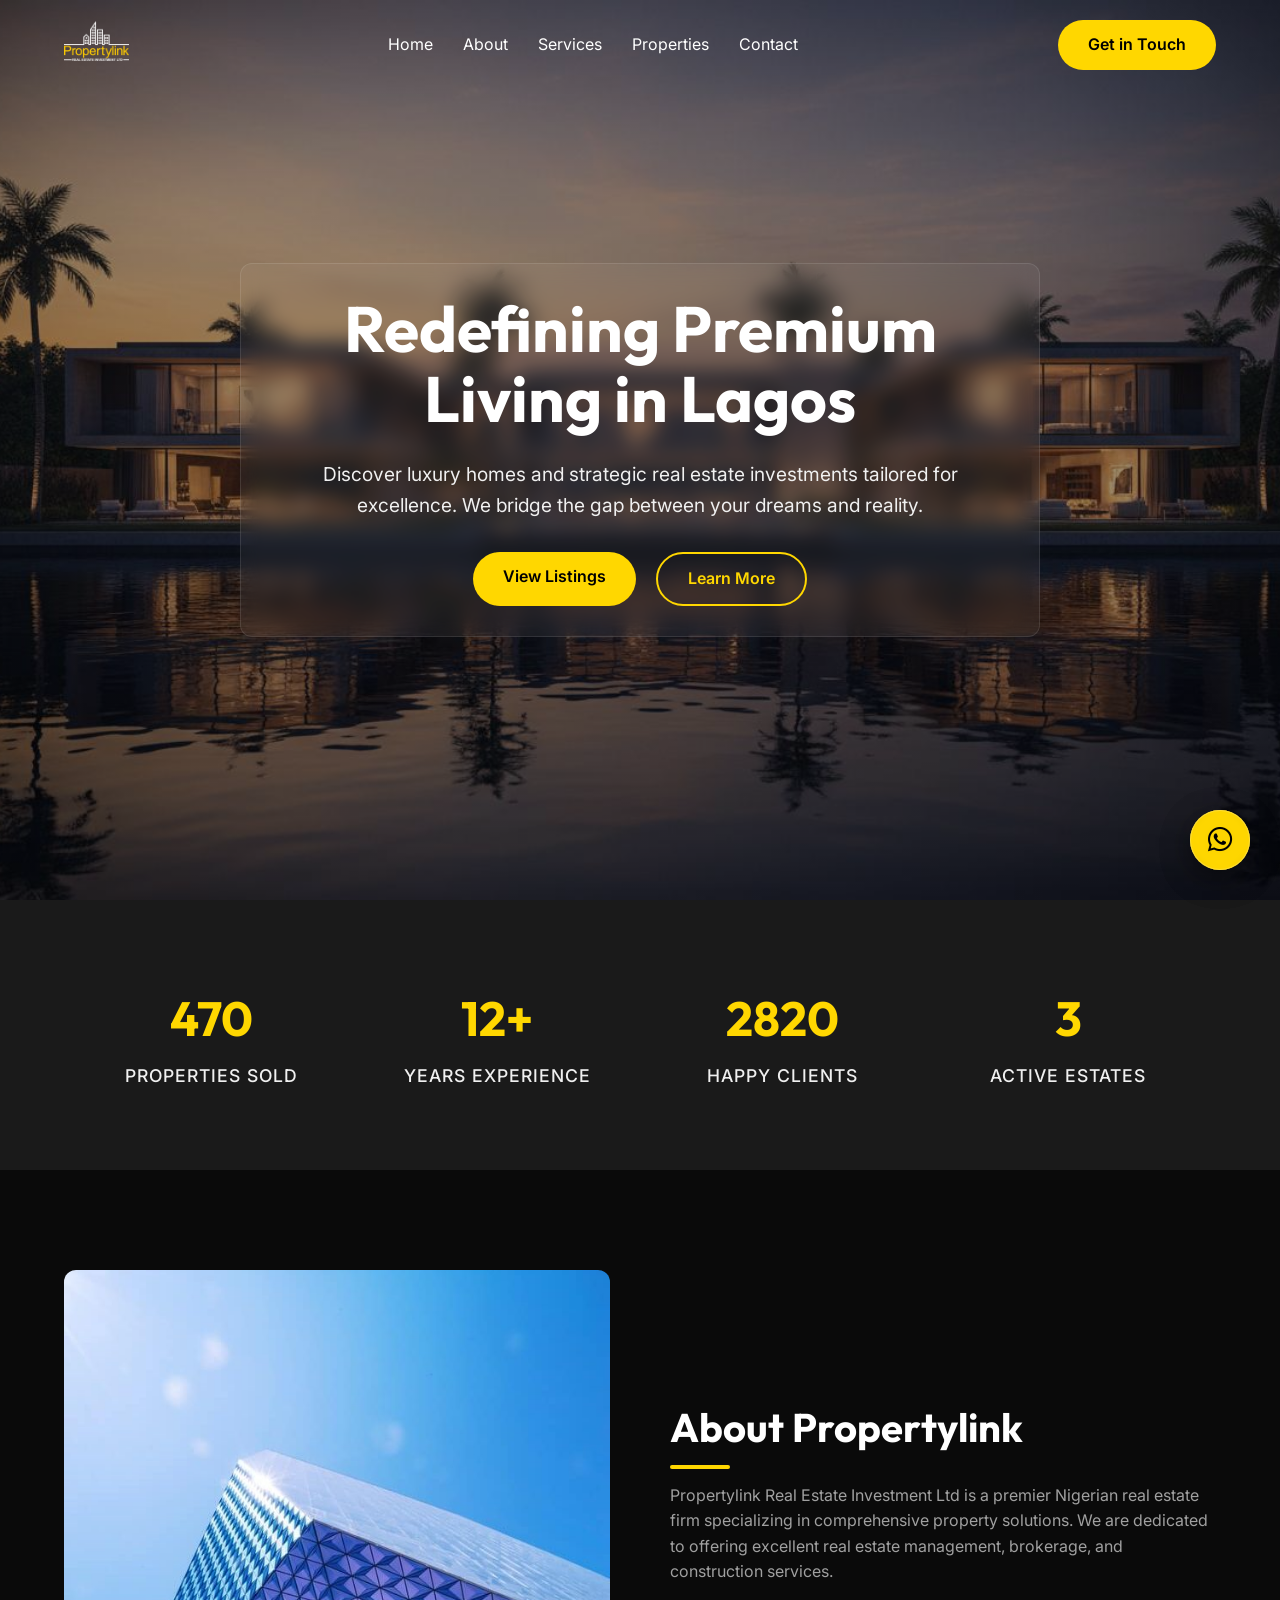
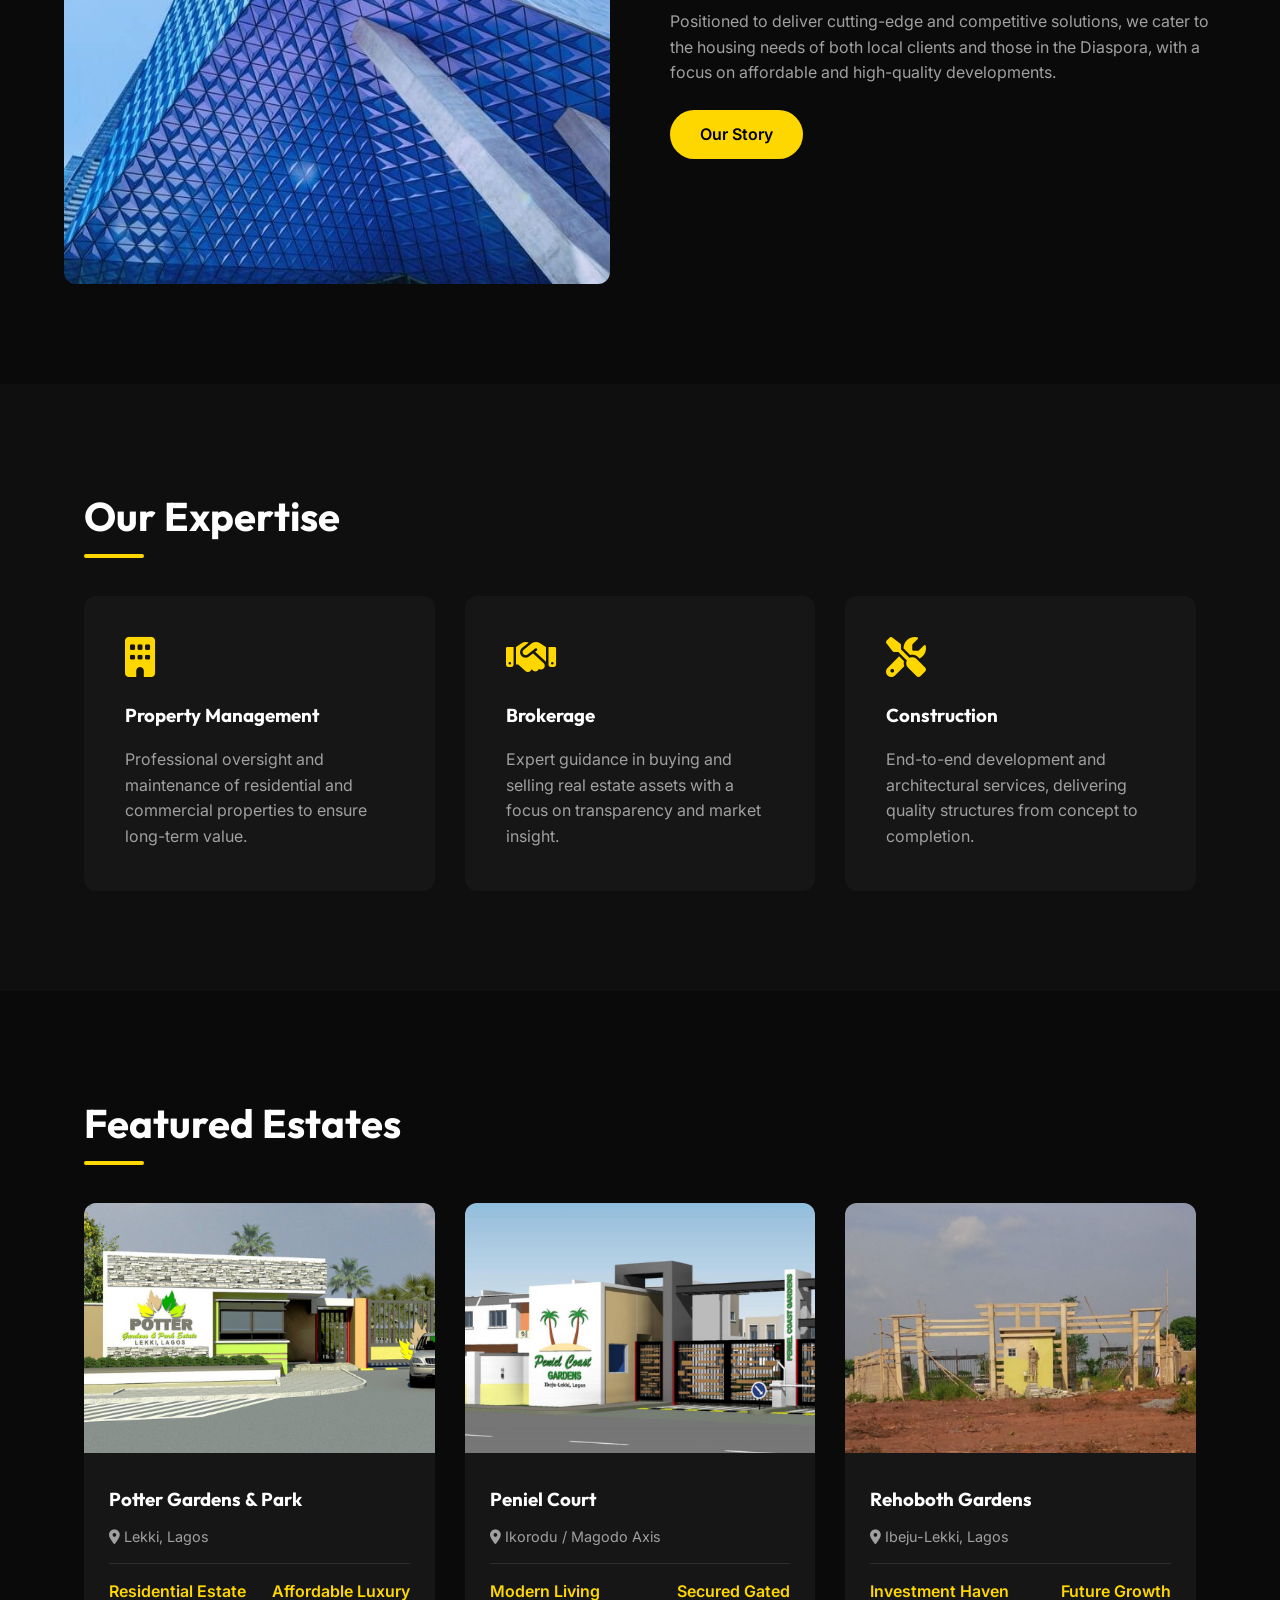
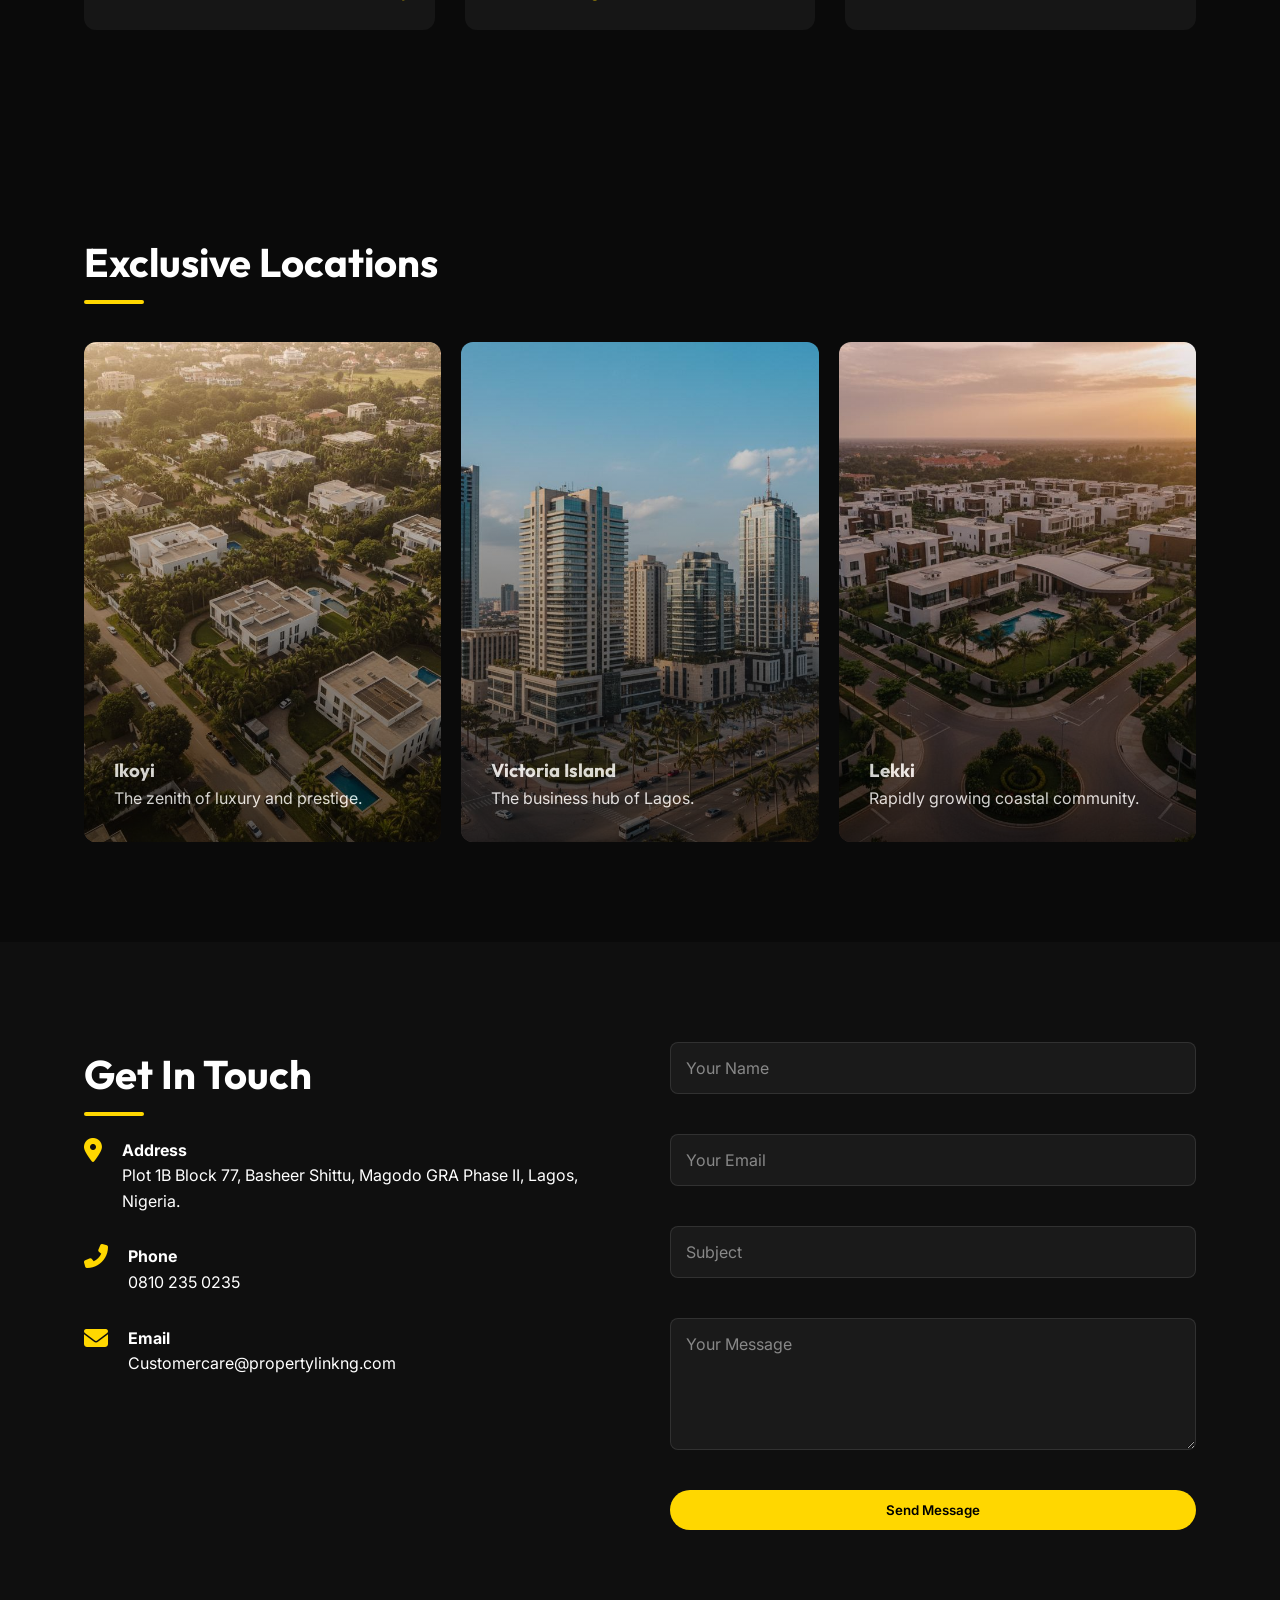
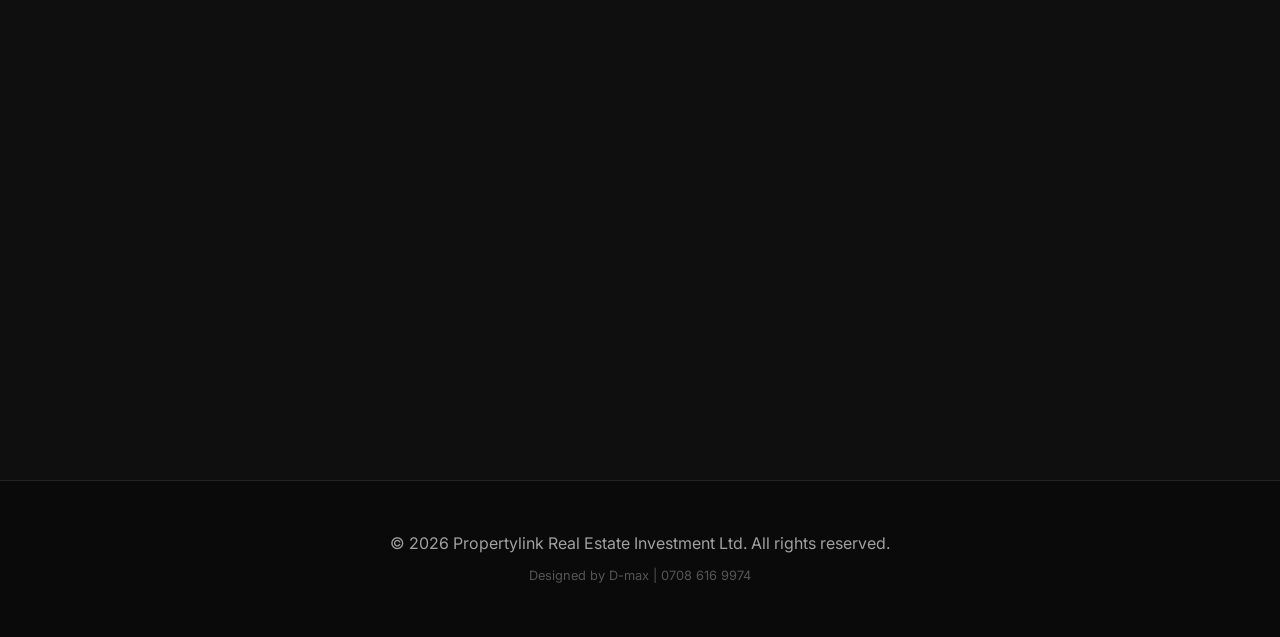
==== commit d4420dfe: "feat: Implement mobile navigation close button functionality and link property cards to their respec" ====
--- a/index.html
+++ b/index.html
@@ -34,6 +34,7 @@
             <a href="#"><img src="img/logo.png" alt="Propertylink Logo"></a>
         </div>
         <ul class="nav-links">
+            <li class="close-menu" id="close-menu" style="display: none; position: absolute; top: 20px; right: 8%; font-size: 2rem; cursor: pointer; color: var(--primary);"><i class="fas fa-times"></i></li>
             <li><a href="index.html">Home</a></li>
             <li><a href="index.html#about">About</a></li>
             <li><a href="services.html">Services</a></li>
@@ -275,14 +276,10 @@
             }
         });
 
-        // Mobile Menu Toggle
+        // Mobile Menu Toggle logic
         const hamburger = document.getElementById('hamburger');
         const navLinks = document.querySelector('.nav-links');
-
-        hamburger.addEventListener('click', () => {
-            navLinks.classList.toggle('active');
-            hamburger.classList.toggle('active');
-        });
+        const closeMenu = document.getElementById('close-menu');
 
         // Stats Counter Animation
         const stats = document.querySelectorAll('.stat-number');
@@ -314,6 +311,18 @@
         stats.forEach(stat => {
             statsObserver.observe(stat);
         });
+
+        hamburger.addEventListener('click', () => {
+            navLinks.classList.add('active');
+            hamburger.classList.add('active');
+        });
+
+        if (closeMenu) {
+            closeMenu.addEventListener('click', () => {
+                navLinks.classList.remove('active');
+                hamburger.classList.remove('active');
+            });
+        }
 
         // Close menu when a link is clicked
         document.querySelectorAll('.nav-links a').forEach(link => {
--- a/style.css
+++ b/style.css
@@ -36,6 +36,7 @@
     color: var(--text-main);
     line-height: 1.6;
     overflow-x: hidden;
+    width: 100%;
 }
 
 h1, h2, h3 {
@@ -365,8 +366,9 @@
 
 .property-grid {
     display: grid;
-    grid-template-columns: repeat(auto-fit, minmax(350px, 1fr));
+    grid-template-columns: repeat(auto-fit, minmax(300px, 1fr));
     gap: 30px;
+    width: 100%;
 }
 
 .property-card {
@@ -612,13 +614,14 @@
 /* Responsive CSS */
 @media (max-width: 768px) {
     nav {
-        padding: 15px 5%;
+        padding: 15px 8%;
     }
 
     .hamburger {
         display: flex;
         flex-direction: column;
         justify-content: space-between;
+        margin-right: 0;
     }
 
     .nav-links {
@@ -640,6 +643,10 @@
         right: 0;
     }
 
+    .close-menu {
+        display: block !important;
+    }
+
     .nav-links li {
         margin: 20px 0;
     }
@@ -650,6 +657,12 @@
 
     .hero h1 {
         font-size: 2.5rem;
+    }
+
+    .hero-btns {
+        flex-direction: column;
+        gap: 15px;
+        align-items: center;
     }
 
     .about, .contact-container {
@@ -657,6 +670,11 @@
         gap: 40px;
     }
 
+    .property-grid {
+        grid-template-columns: 1fr;
+        gap: 20px;
+    }
+
     .neighborhood-grid {
         grid-template-columns: 1fr;
         height: auto;
@@ -680,6 +698,11 @@
         padding: 40px 5%;
     }
 
+    .stats-grid {
+        grid-template-columns: 1fr;
+        gap: 25px;
+    }
+
     .stat-number {
         font-size: 2.2rem;
     }
@@ -690,6 +713,15 @@
 
     .service-card {
         padding: 30px 20px;
+    }
+
+    .property-grid {
+        grid-template-columns: 1fr;
+        gap: 15px;
+    }
+
+    .property-card img {
+        height: 200px;
     }
 
     .contact-container {
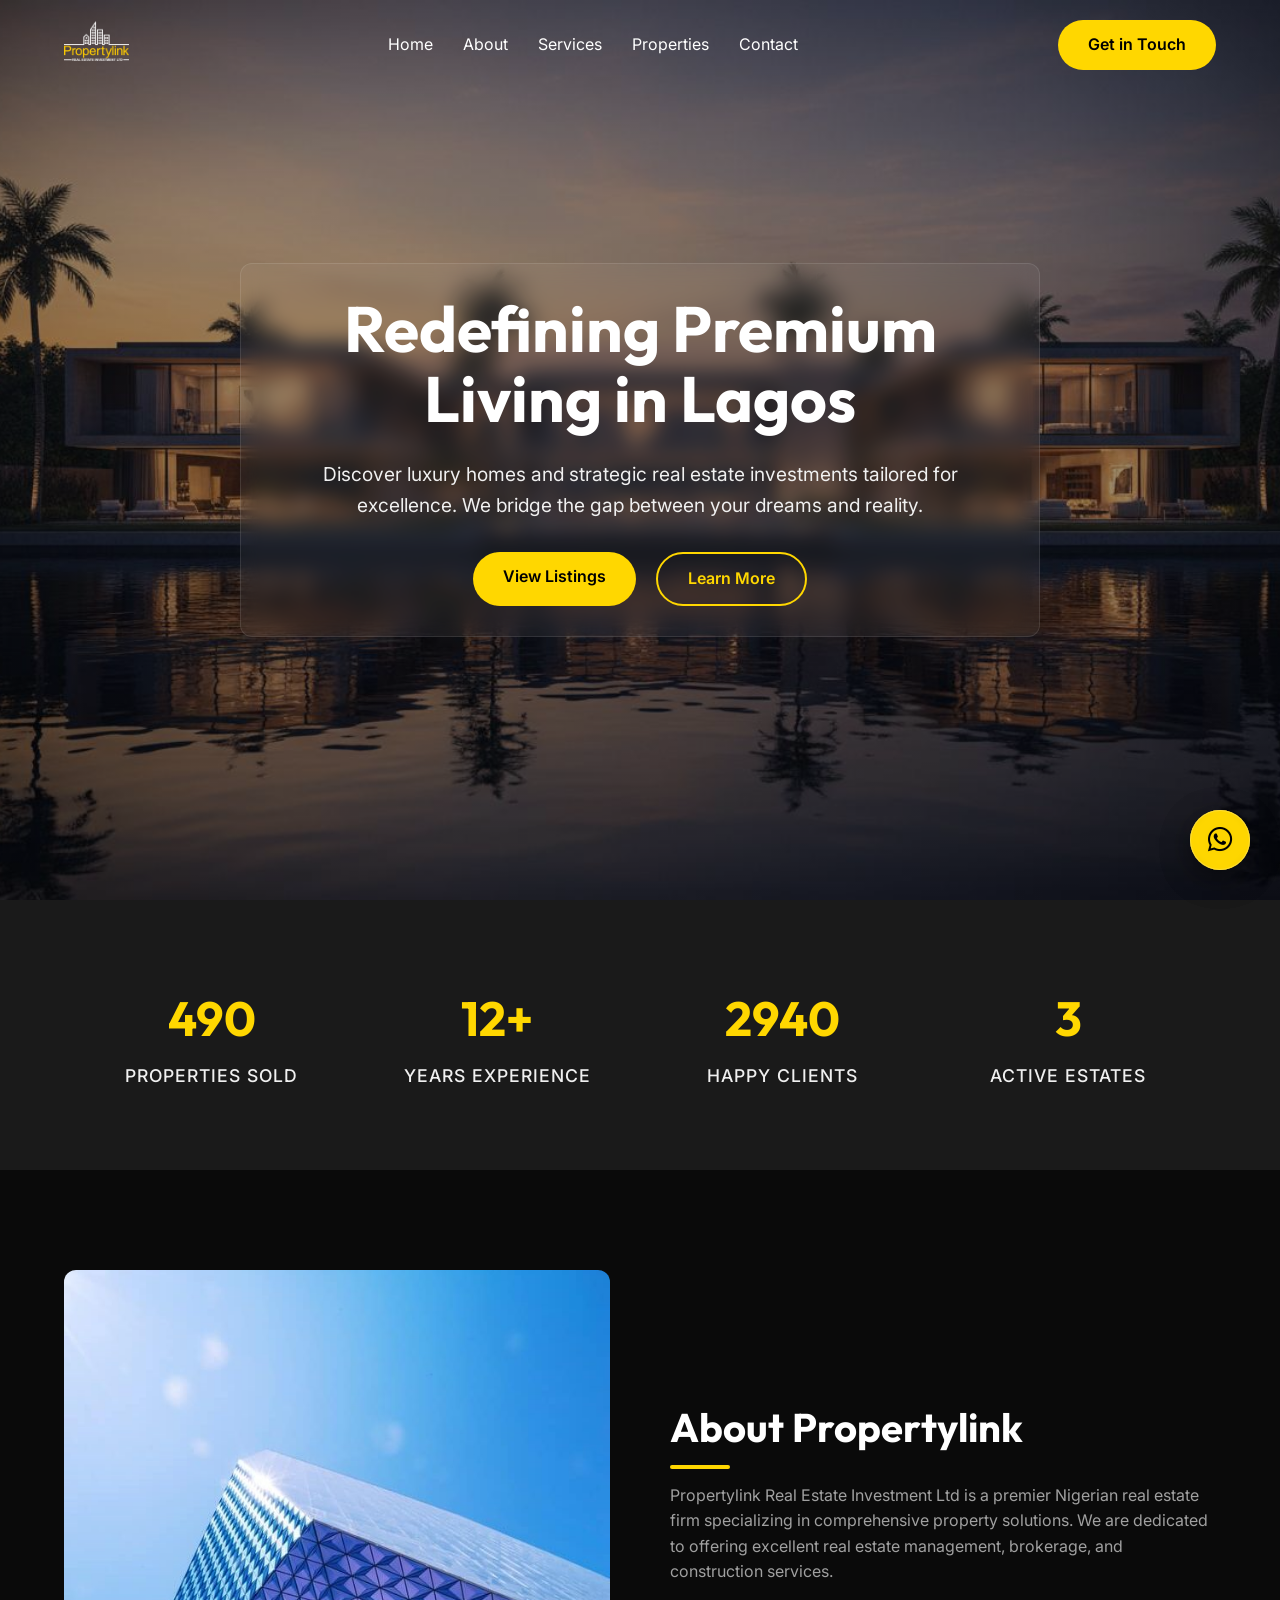
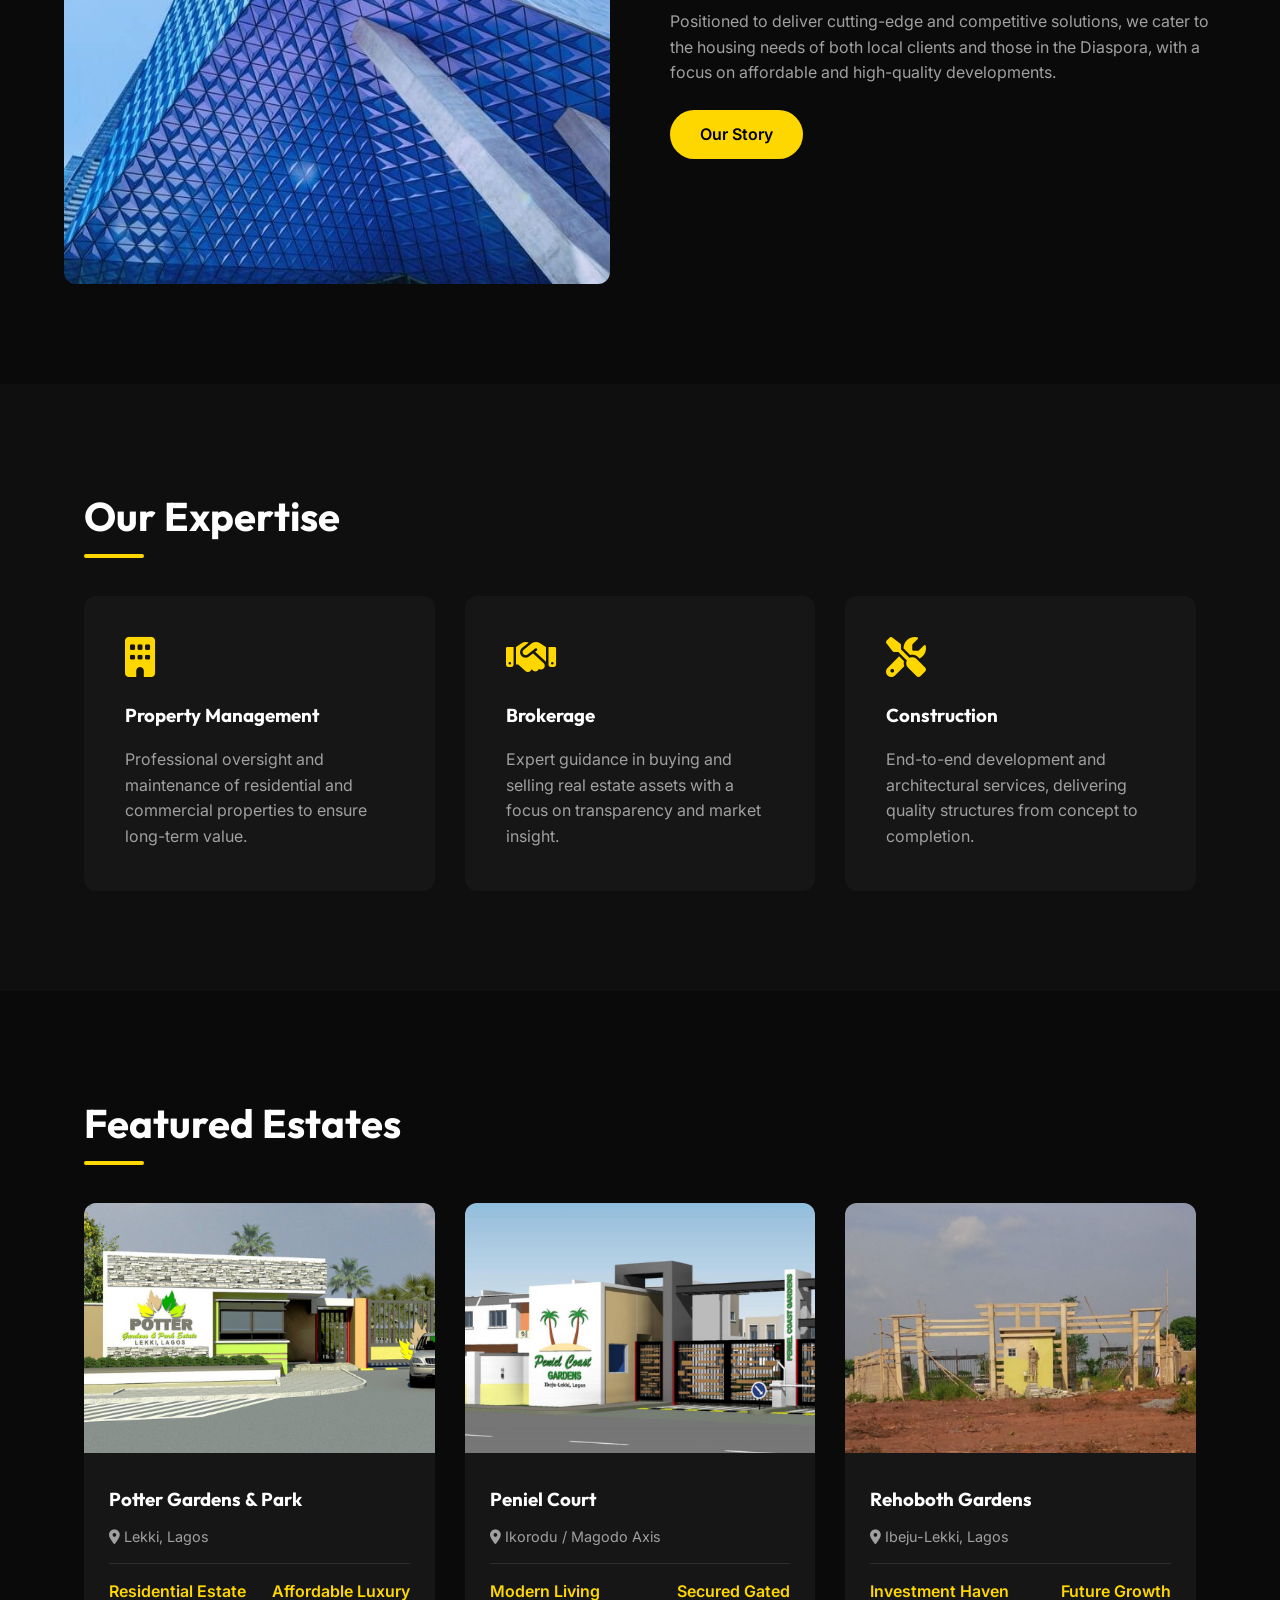
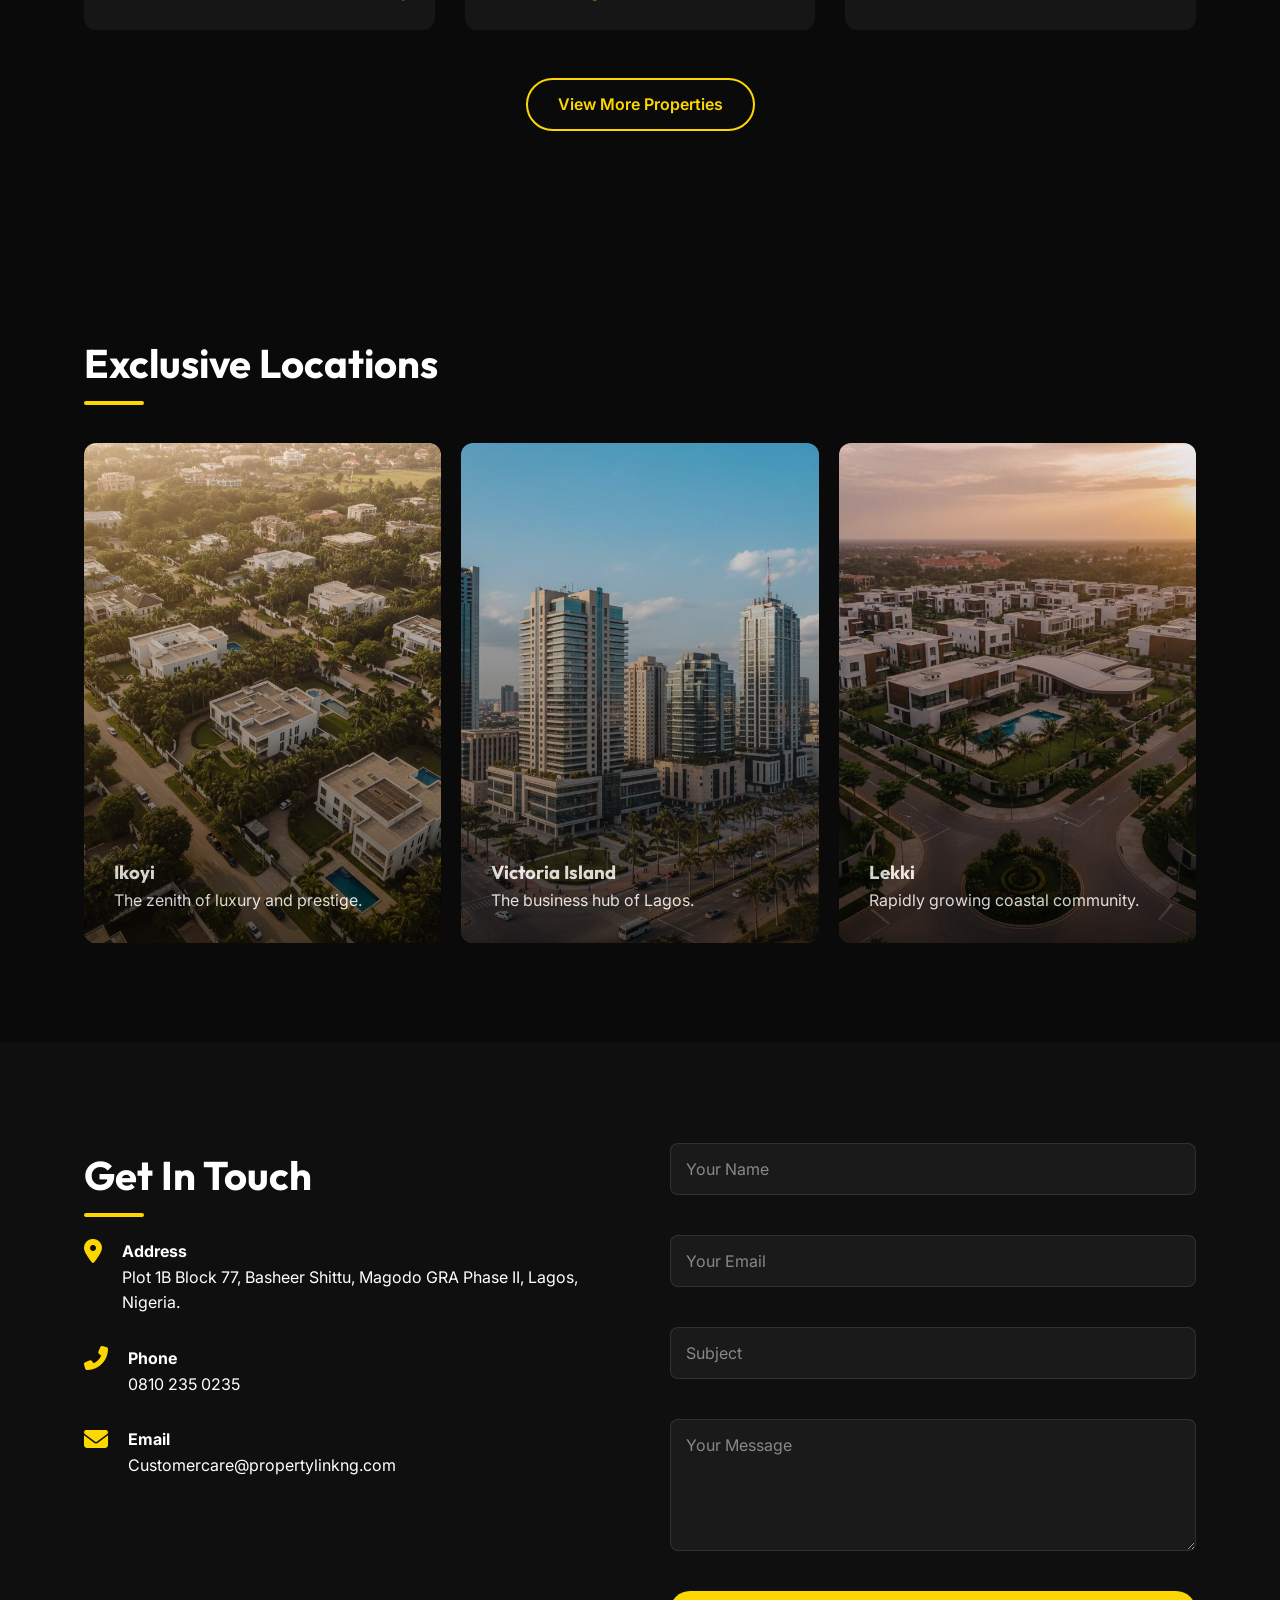
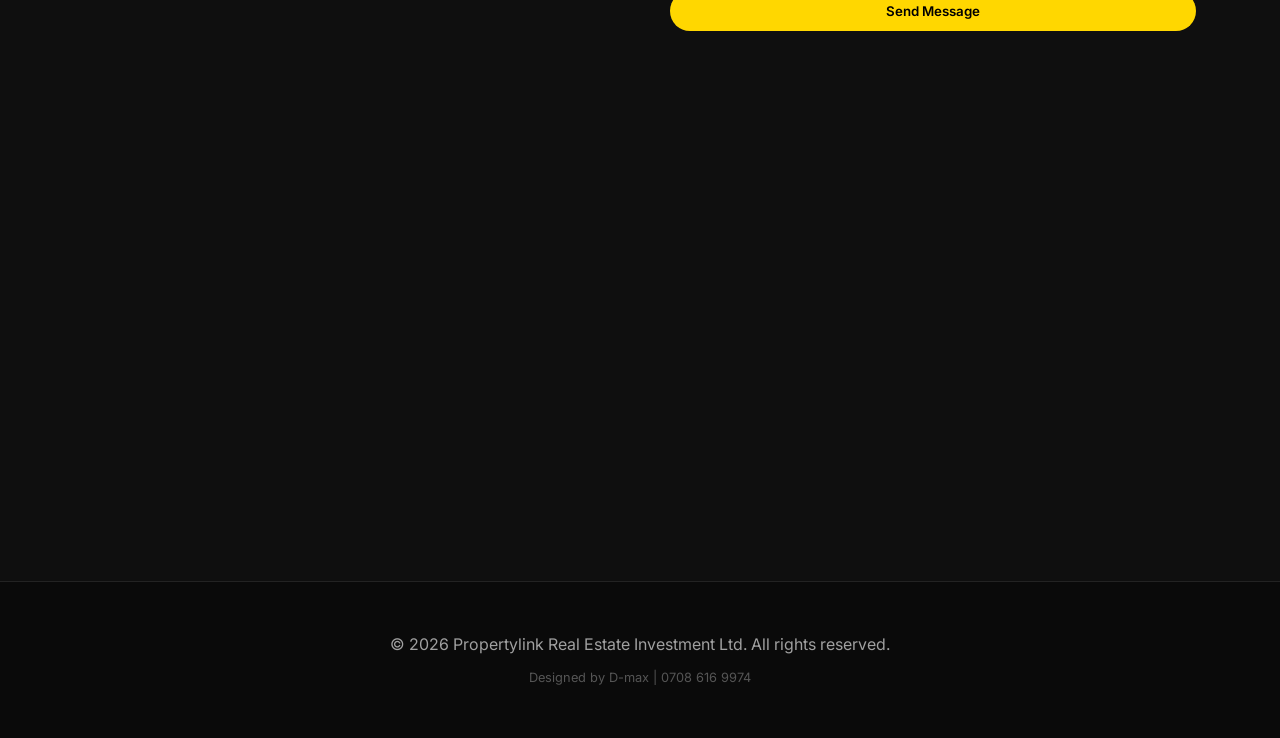
==== commit 7ccb9516: "feat: add new property listings and update existing property details and navigation links" ====
--- a/index.html
+++ b/index.html
@@ -165,6 +165,10 @@
                         </div>
                     </div>
                 </a>
+                <!-- View More Button -->
+            </div>
+            <div style="text-align: center; margin-top: 3rem;">
+                <a href="properties.html" class="btn btn-outline">View More Properties</a>
             </div>
         </div>
     </section>
--- a/style.css
+++ b/style.css
@@ -386,6 +386,12 @@
     width: 100%;
     height: 250px;
     object-fit: cover;
+    object-position: center;
+}
+
+.property-card img.flyer-img {
+    object-fit: contain;
+    background: #000;
 }
 
 .property-info {
@@ -771,6 +777,9 @@
 
 .details-main img {
     width: 100%;
+    max-height: 600px;
+    object-fit: contain;
+    background: #000;
     border-radius: var(--border-radius);
     margin-bottom: 30px;
     box-shadow: 0 20px 40px rgba(0,0,0,0.3);
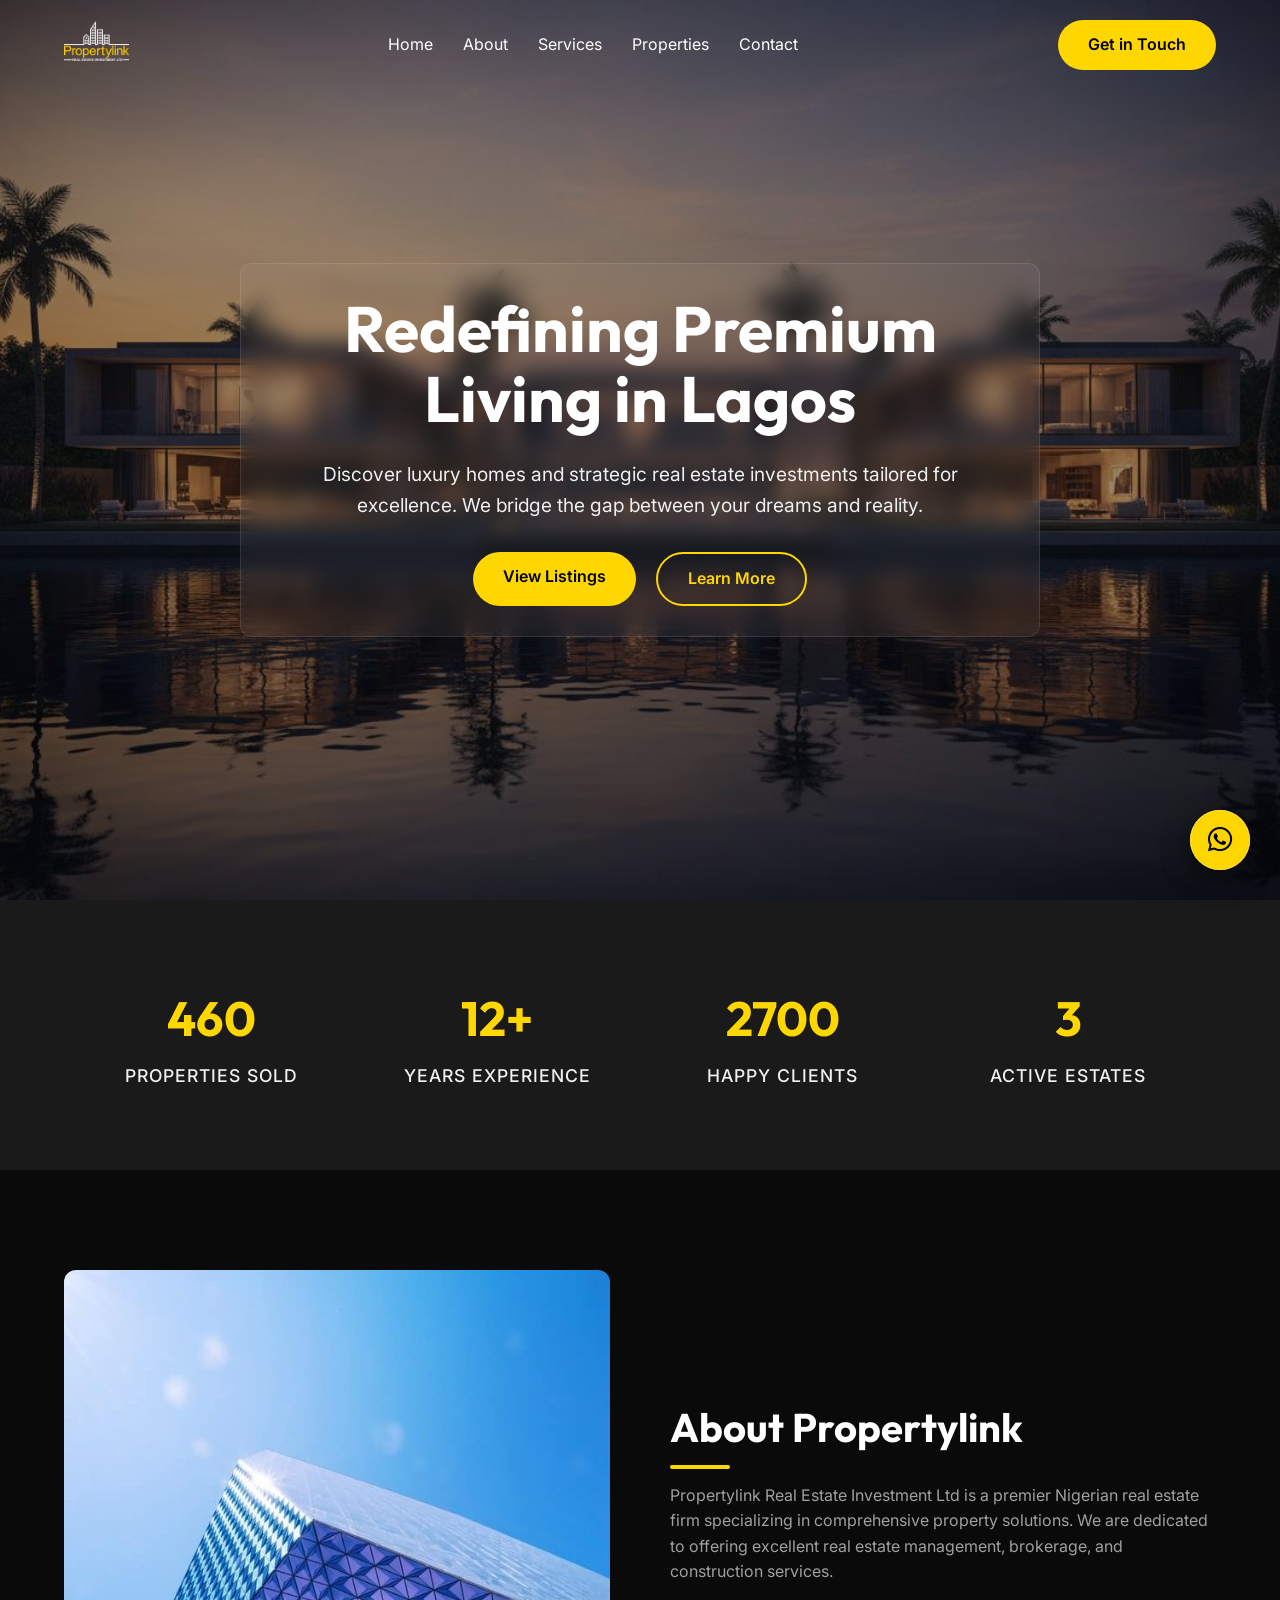
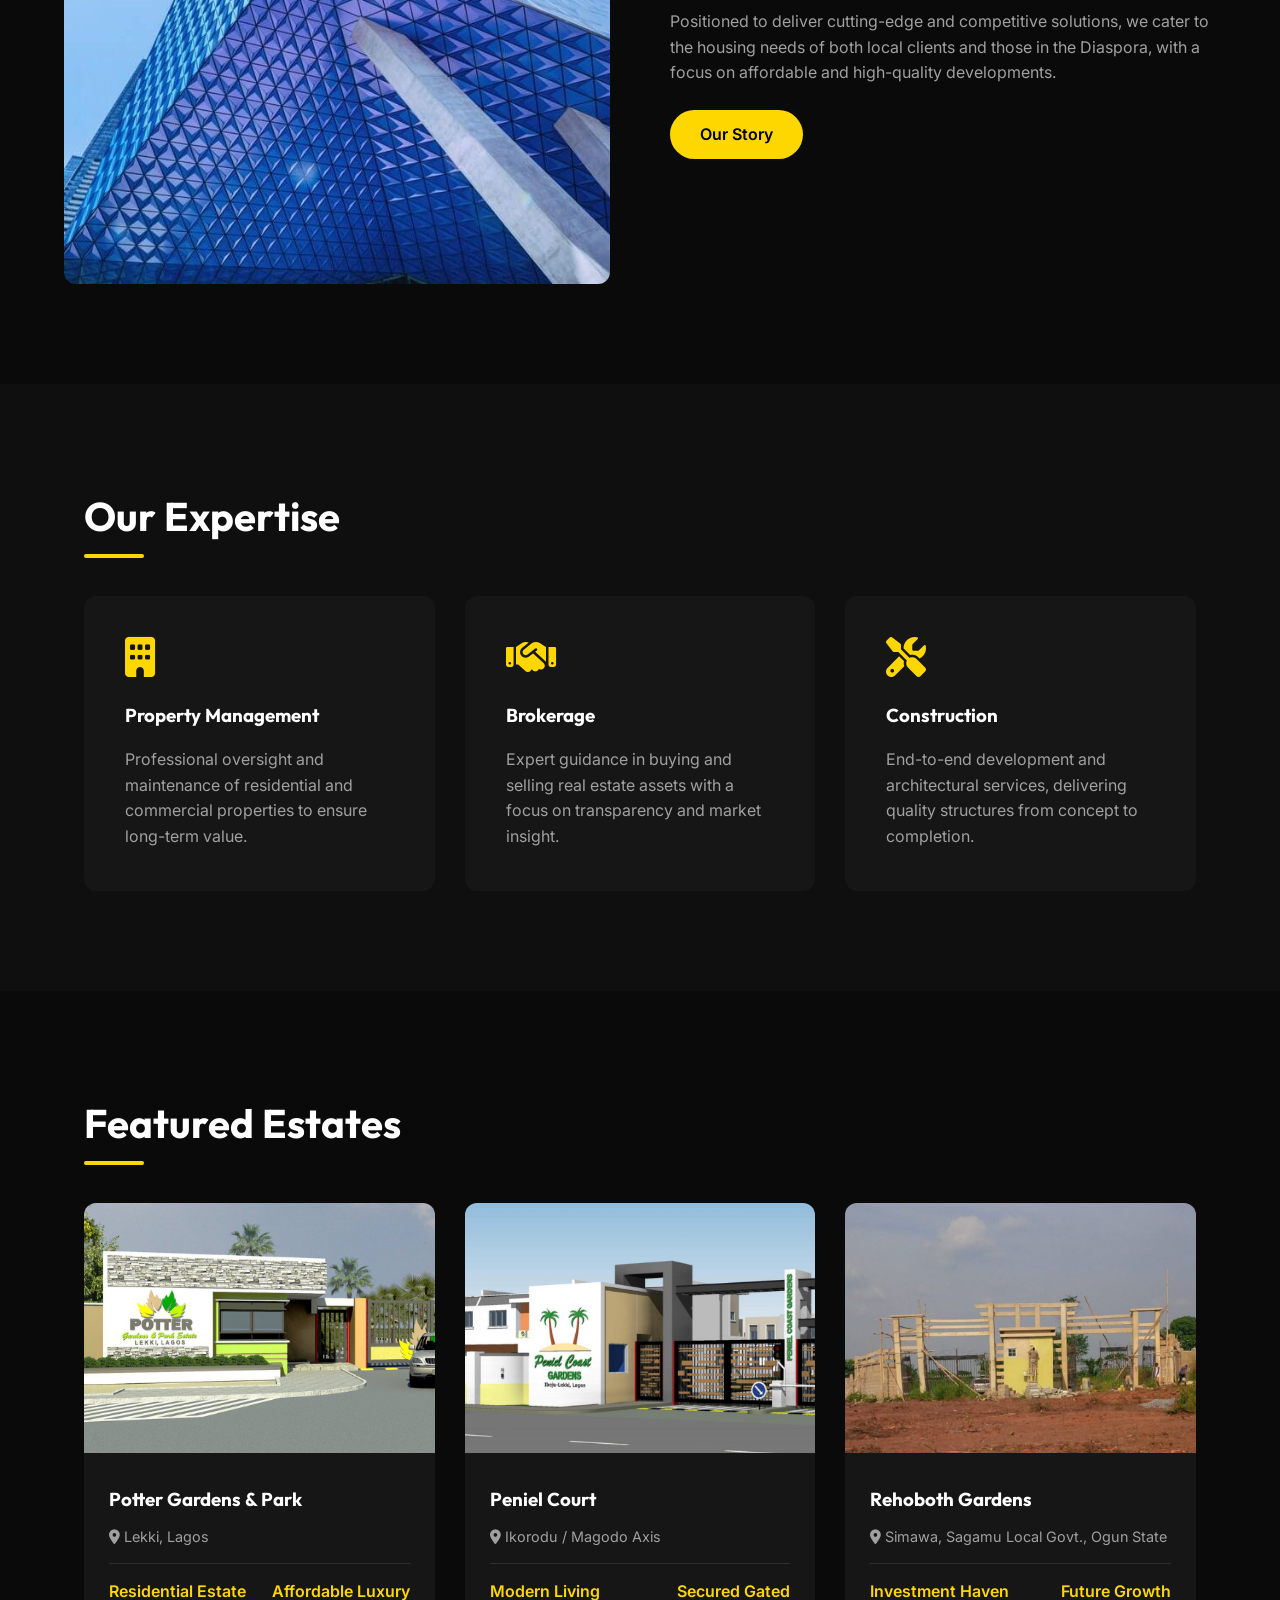
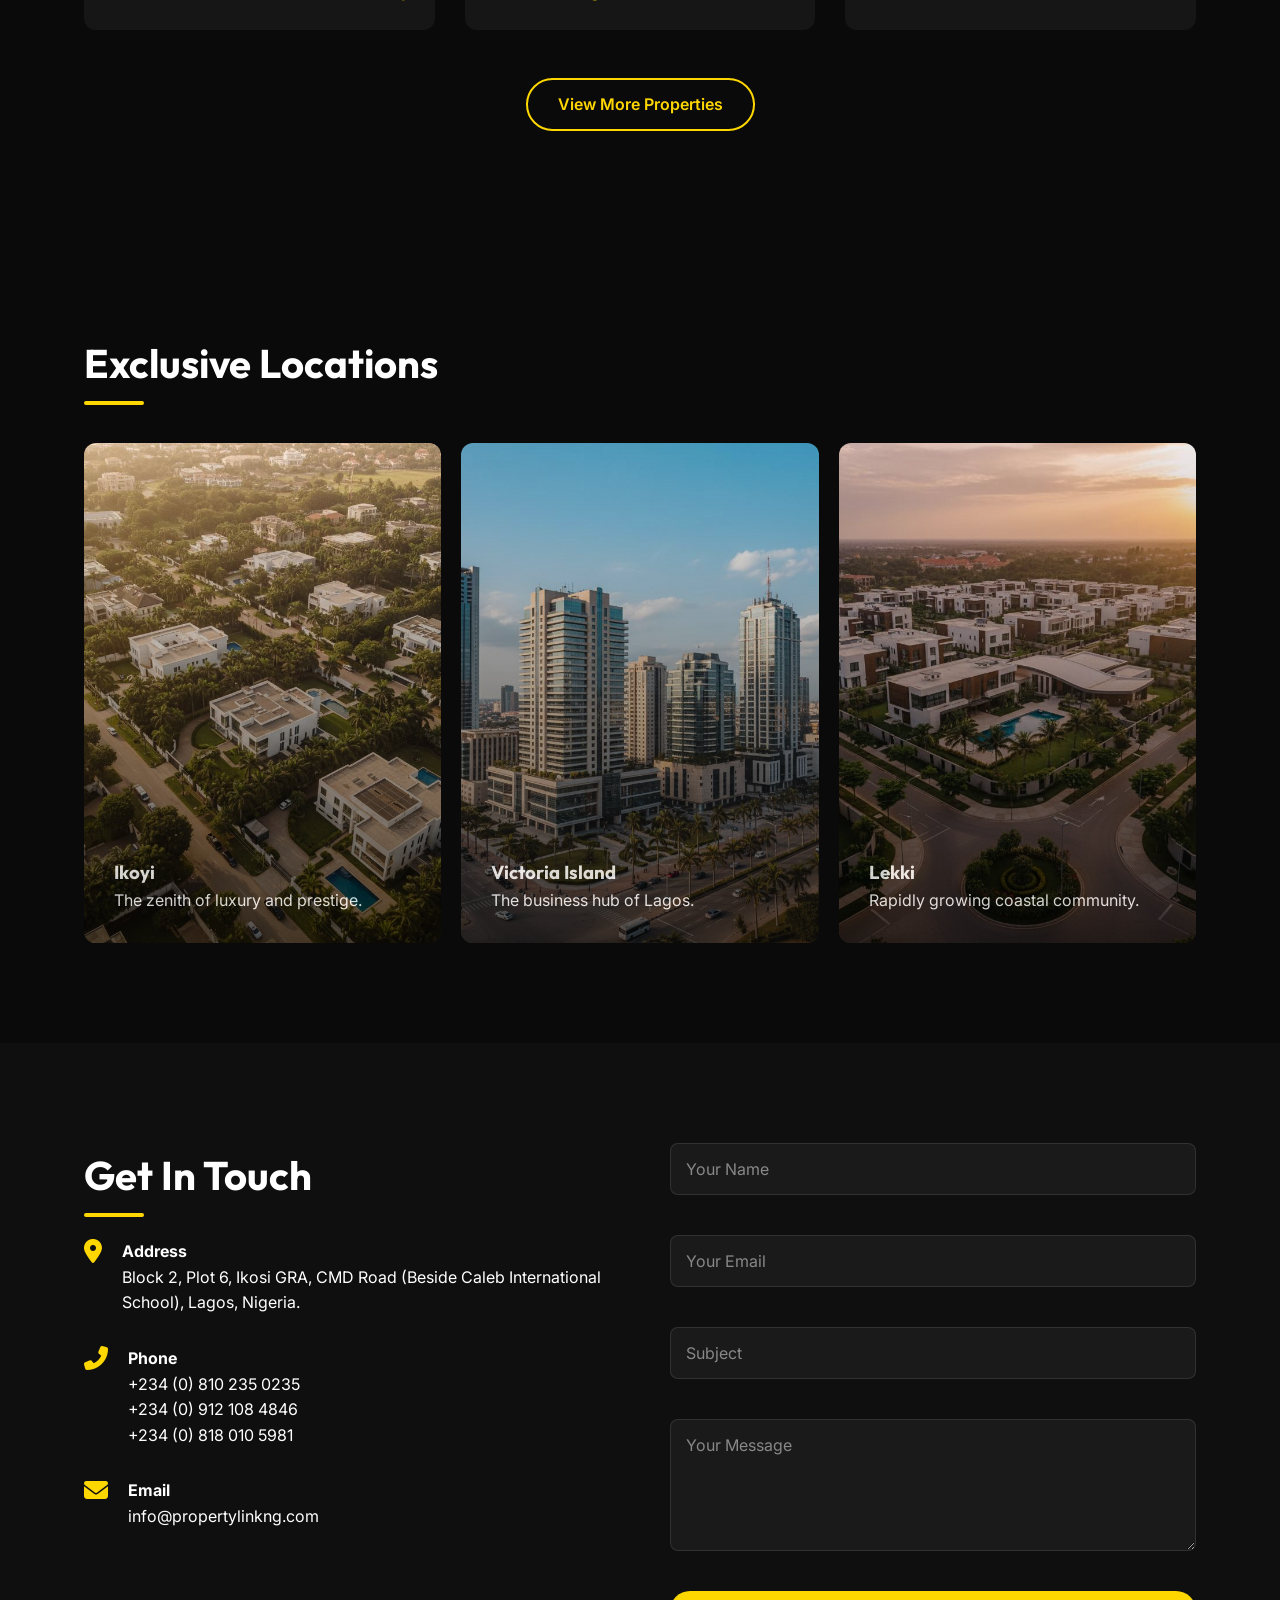
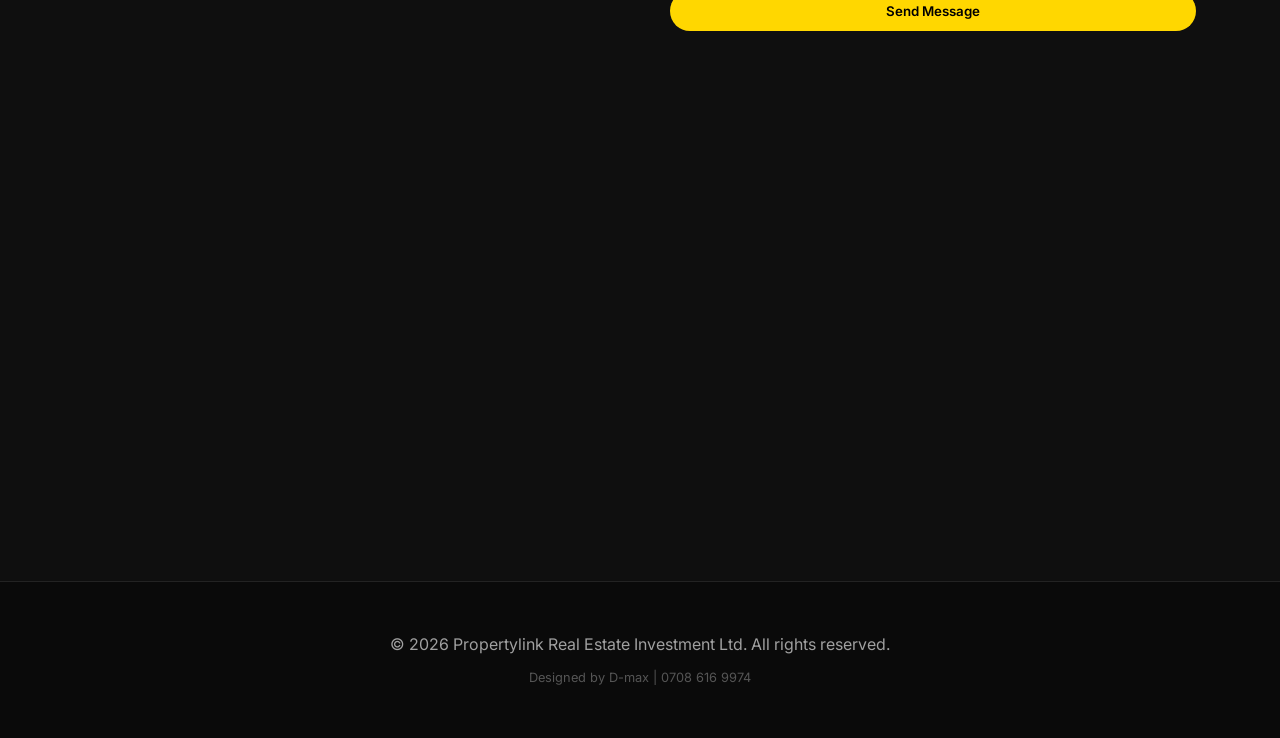
==== commit 09e37ba4: "refactor: update contact details, relocate Rehoboth Gardens, and remove price tags from property lis" ====
--- a/index.html
+++ b/index.html
@@ -158,7 +158,7 @@
                     <img src="img/Rehoboth-Gardens-.png" alt="Rehoboth Gardens">
                     <div class="property-info">
                         <h3>Rehoboth Gardens</h3>
-                        <p><i class="fas fa-map-marker-alt"></i> Ibeju-Lekki, Lagos</p>
+                        <p><i class="fas fa-map-marker-alt"></i> Simawa, Sagamu Local Govt., Ogun State</p>
                         <div class="property-meta">
                             <span>Investment Haven</span>
                             <span>Future Growth</span>
@@ -213,21 +213,23 @@
                         <i class="fas fa-map-marker-alt"></i>
                         <div>
                             <h4>Address</h4>
-                            <p>Plot 1B Block 77, Basheer Shittu, Magodo GRA Phase II, Lagos, Nigeria.</p>
+                            <p>Block 2, Plot 6, Ikosi GRA, CMD Road (Beside Caleb International School), Lagos, Nigeria.</p>
                         </div>
                     </div>
                     <div class="contact-item">
                         <i class="fas fa-phone-alt"></i>
                         <div>
                             <h4>Phone</h4>
-                            <p>0810 235 0235</p>
+                            <p><a href="tel:+2348102350235">+234 (0) 810 235 0235</a><br>
+                               <a href="tel:+2349121084846">+234 (0) 912 108 4846</a><br>
+                               <a href="tel:+2348180105981">+234 (0) 818 010 5981</a></p>
                         </div>
                     </div>
                     <div class="contact-item">
                         <i class="fas fa-envelope"></i>
                         <div>
                             <h4>Email</h4>
-                            <p>Customercare@propertylinkng.com</p>
+                            <p><a href="mailto:info@propertylinkng.com">info@propertylinkng.com</a></p>
                         </div>
                     </div>
                 </div>
@@ -246,7 +248,7 @@
             <!-- Google Map -->
             <div class="map-container">
                 <iframe 
-                    src="https://maps.google.com/maps?q=Plot%201B%20Block%2077,%20Basheer%20Shittu,%20Magodo%20GRA%20Phase%20II,%20Lagos,%20Nigeria&t=&z=15&ie=UTF8&iwloc=&output=embed" 
+                    src="https://maps.google.com/maps?q=Block%202,%20Plot%206,%20Ikosi%20GRA,%20CMD%20Road,%20Lagos,%20Nigeria&t=&z=15&ie=UTF8&iwloc=&output=embed" 
                     width="100%" 
                     height="400" 
                     style="border:0; border-radius: 8px;" 
@@ -337,7 +339,7 @@
         });
     </script>
     <!-- Floating WhatsApp Button -->
-    <a href="https://wa.me/2348102350235?text=Hello%20Propertylink%2C%20I%20am%20interested%20in%20your%20properties" class="whatsapp-float" target="_blank" aria-label="Chat with us on WhatsApp">
+    <a href="https://wa.me/2348102350235" class="whatsapp-float" target="_blank" aria-label="Chat with us on WhatsApp">
         <i class="fab fa-whatsapp"></i>
         <span class="tooltip">Chat with us</span>
     </a>
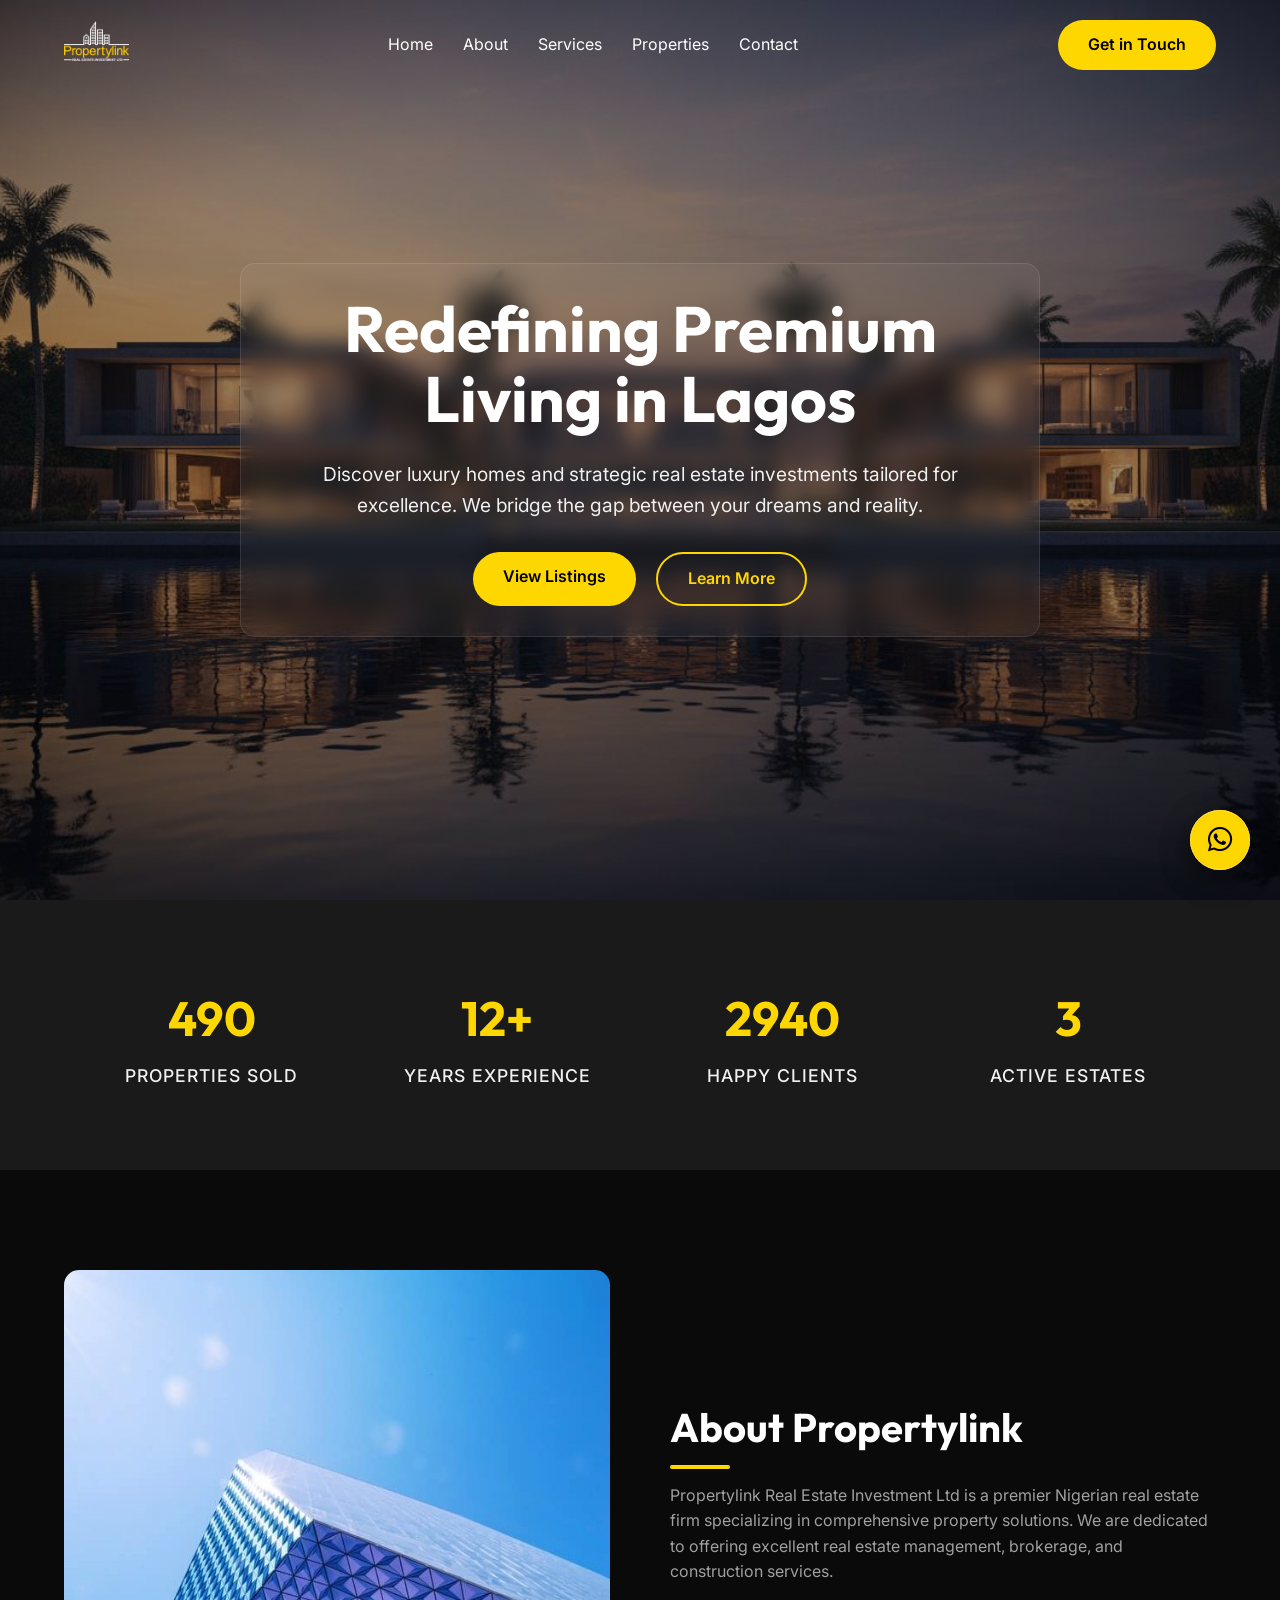
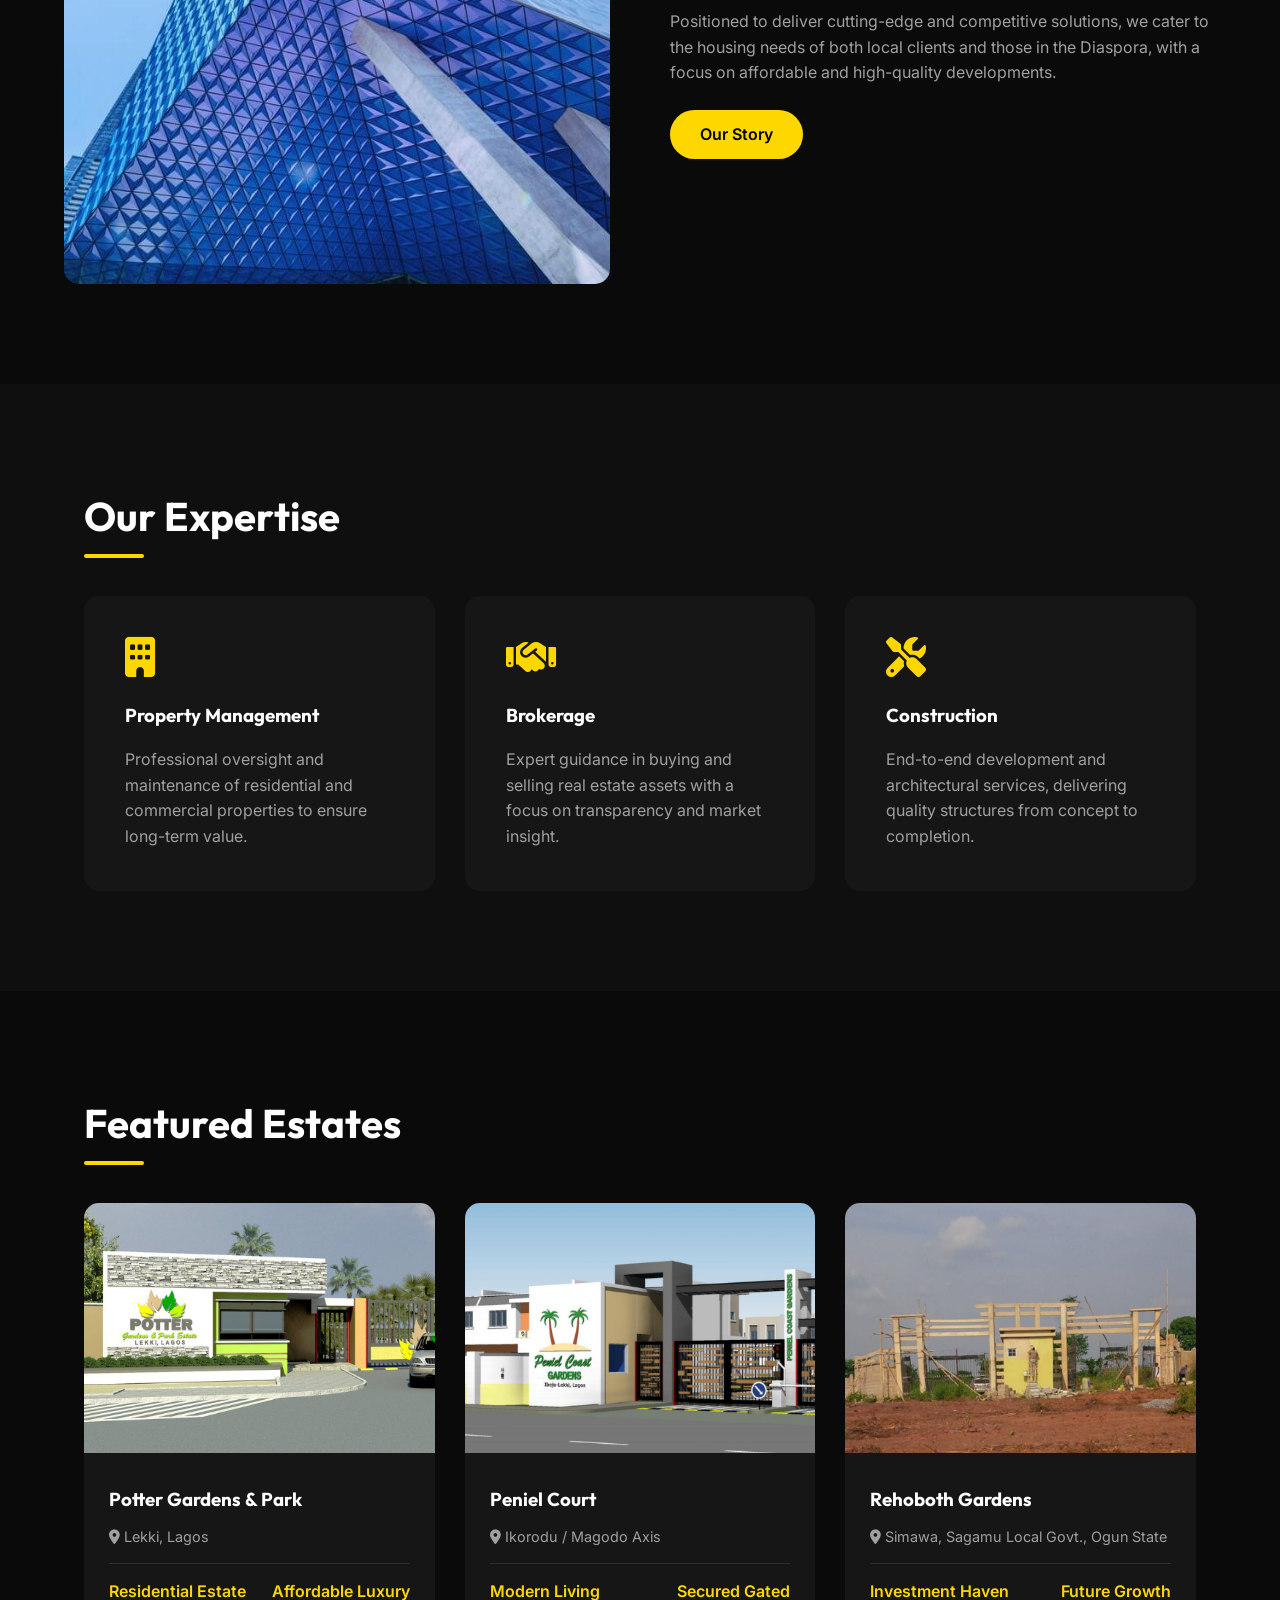
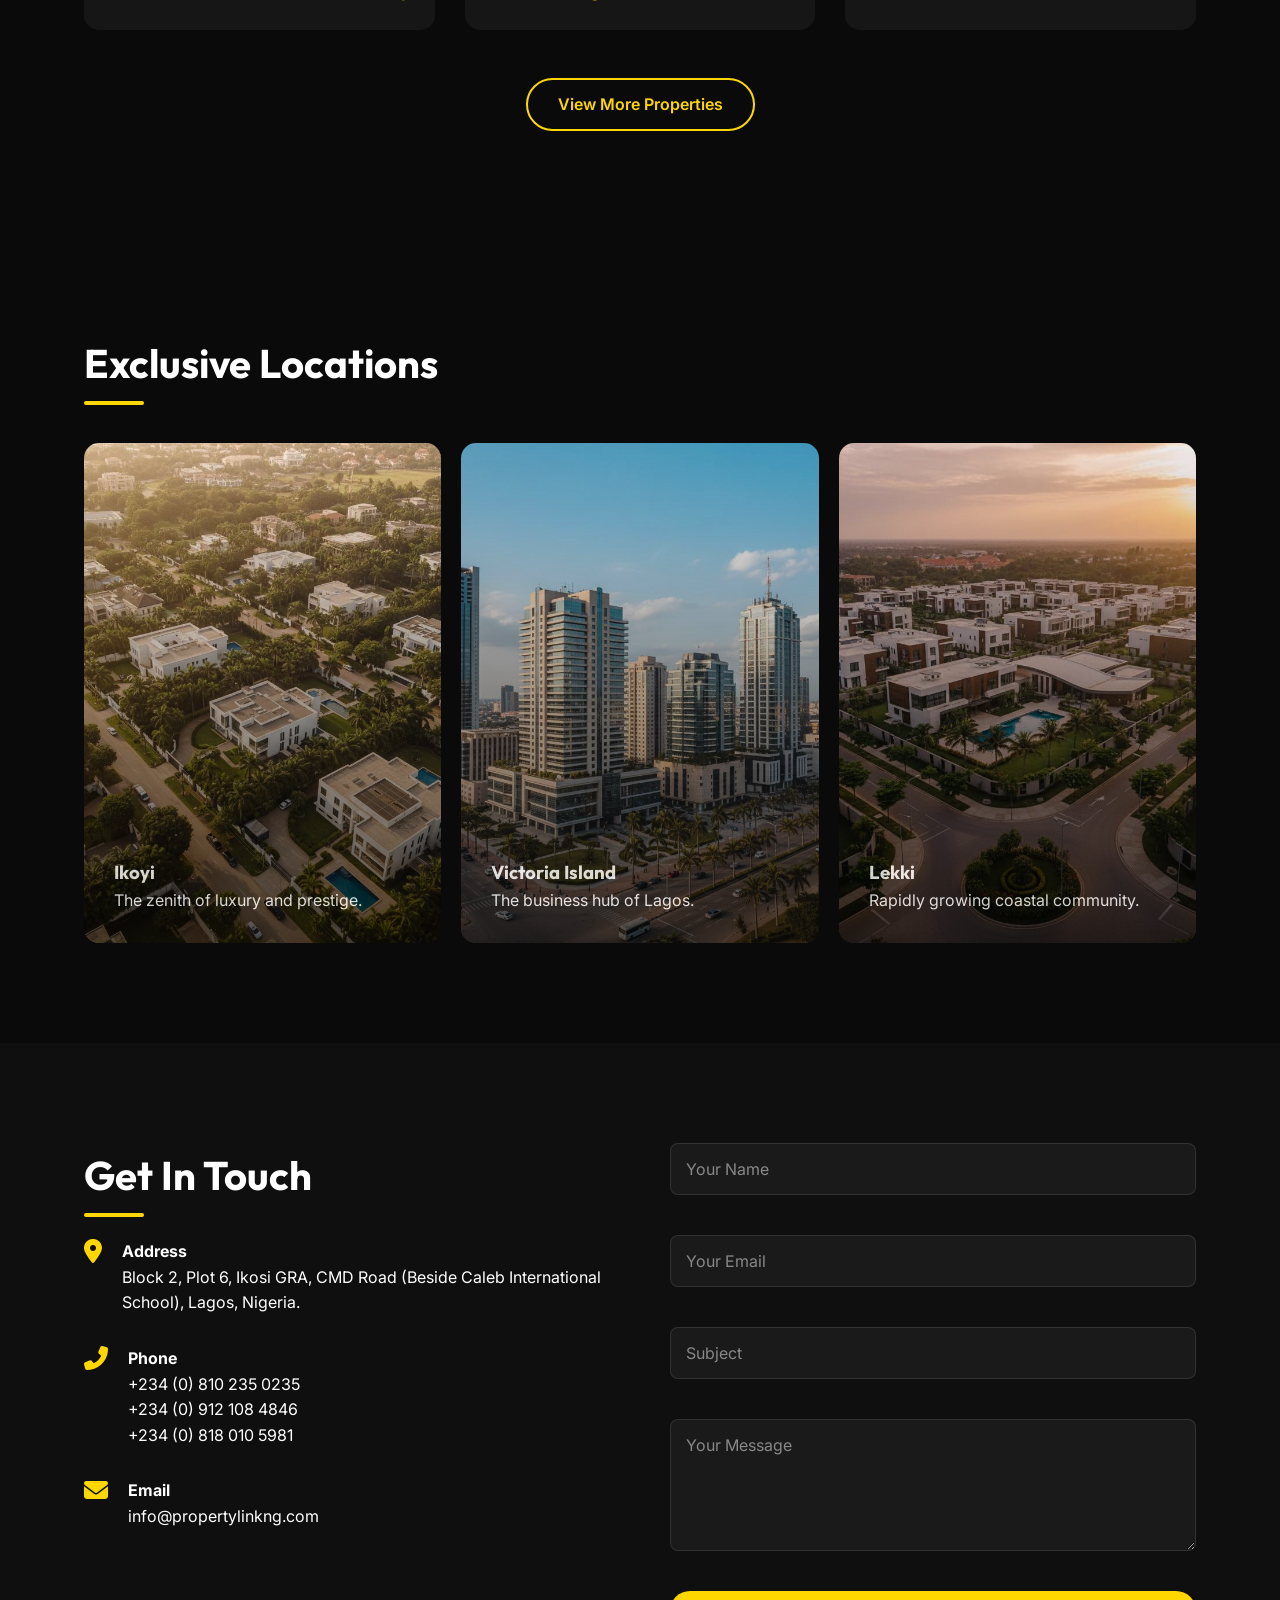
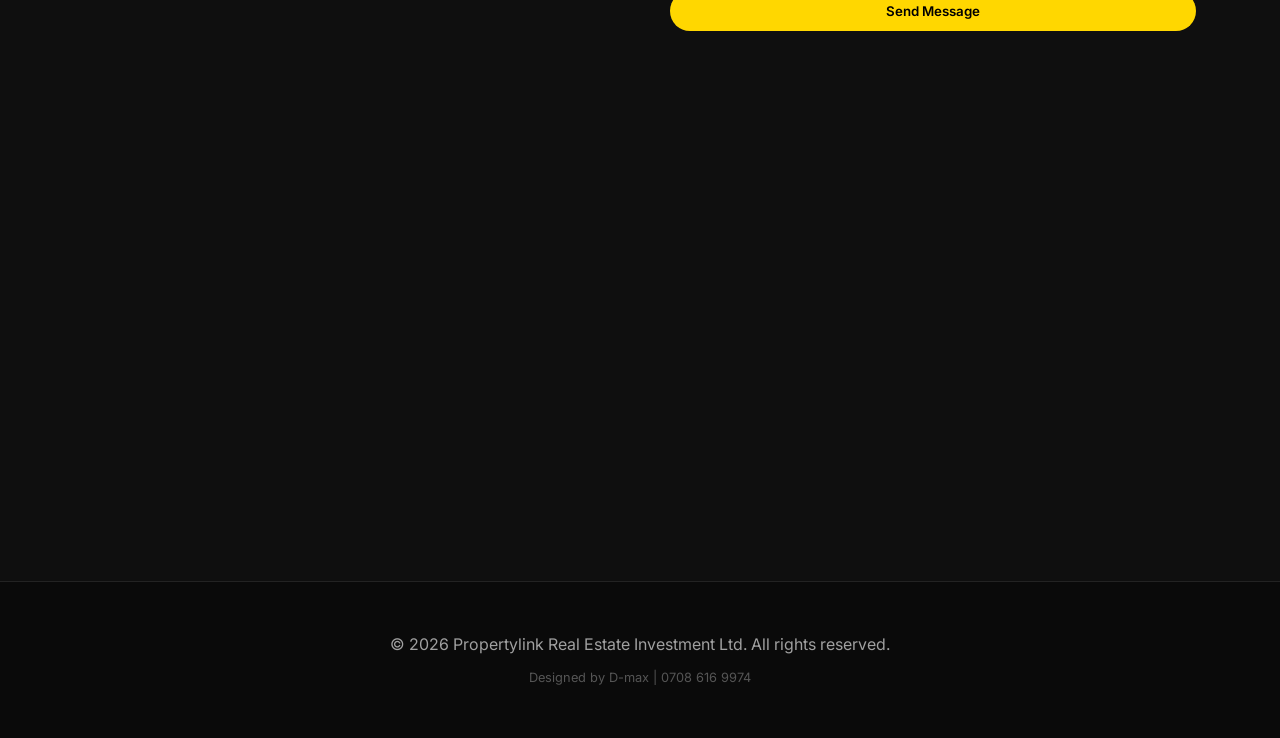
==== commit a530e8f0: "feat: create dedicated about page and update site-wide navigation links" ====
--- a/index.html
+++ b/index.html
@@ -36,7 +36,7 @@
         <ul class="nav-links">
             <li class="close-menu" id="close-menu" style="display: none; position: absolute; top: 20px; right: 8%; font-size: 2rem; cursor: pointer; color: var(--primary);"><i class="fas fa-times"></i></li>
             <li><a href="index.html">Home</a></li>
-            <li><a href="index.html#about">About</a></li>
+            <li><a href="about.html">About</a></li>
             <li><a href="services.html">Services</a></li>
             <li><a href="properties.html">Properties</a></li>
             <li><a href="contact.html">Contact</a></li>
@@ -56,8 +56,8 @@
                 <h1>Redefining Premium Living in Lagos</h1>
                 <p>Discover luxury homes and strategic real estate investments tailored for excellence. We bridge the gap between your dreams and reality.</p>
                 <div class="hero-btns">
-                    <a href="#properties" class="btn btn-primary">View Listings</a>
-                    <a href="#about" class="btn btn-outline">Learn More</a>
+                    <a href="properties.html" class="btn btn-primary">View Listings</a>
+                    <a href="about.html" class="btn btn-outline">Learn More</a>
                 </div>
             </div>
         </div>
@@ -96,7 +96,7 @@
             <h2 class="section-title">About Propertylink</h2>
             <p>Propertylink Real Estate Investment Ltd is a premier Nigerian real estate firm specializing in comprehensive property solutions. We are dedicated to offering excellent real estate management, brokerage, and construction services.</p>
             <p>Positioned to deliver cutting-edge and competitive solutions, we cater to the housing needs of both local clients and those in the Diaspora, with a focus on affordable and high-quality developments.</p>
-            <a href="#contact" class="btn btn-primary">Our Story</a>
+            <a href="about.html" class="btn btn-primary">Our Story</a>
         </div>
     </section>
 
--- a/style.css
+++ b/style.css
@@ -14,7 +14,7 @@
     
     /* Spacing */
     --section-padding: 100px 5%;
-    --border-radius: 12px;
+    --border-radius: 15px;
     
     /* Transitions */
     --transition: all 0.3s cubic-bezier(0.4, 0, 0.2, 1);
@@ -863,3 +863,66 @@
     .property-details-header { padding-top: 120px; }
 }
 
+/* About Page Dedicated Styles */
+.about-section {
+    padding: 100px 0;
+    background: var(--bg-dark);
+}
+
+.video-container {
+    margin-top: 40px;
+    border-radius: var(--border-radius);
+    overflow: hidden;
+    box-shadow: 0 20px 40px rgba(0,0,0,0.5);
+    background: #000;
+    border: 1px solid var(--glass-border);
+}
+
+.video-container video, 
+.video-container iframe {
+    display: block;
+    border: none;
+}
+
+.video-grid {
+    display: grid;
+    grid-template-columns: 1fr 1fr;
+    gap: 30px;
+    margin-top: 50px;
+}
+
+.mission-vision {
+    display: grid;
+    grid-template-columns: 1fr 1fr;
+    gap: 30px;
+    margin-top: 60px;
+}
+
+.mv-card {
+    padding: 40px;
+    background: var(--bg-card);
+    border: 1px solid var(--glass-border);
+    border-radius: var(--border-radius);
+    transition: var(--transition);
+}
+
+.mv-card:hover {
+    border-color: var(--primary);
+    transform: translateY(-5px);
+}
+
+.mv-card i {
+    font-size: 2.5rem;
+    color: var(--primary);
+    margin-bottom: 20px;
+}
+
+@media (max-width: 768px) {
+    .video-grid, .mission-vision {
+        grid-template-columns: 1fr;
+        gap: 20px;
+    }
+    .about-section {
+        padding: 60px 0;
+    }
+}
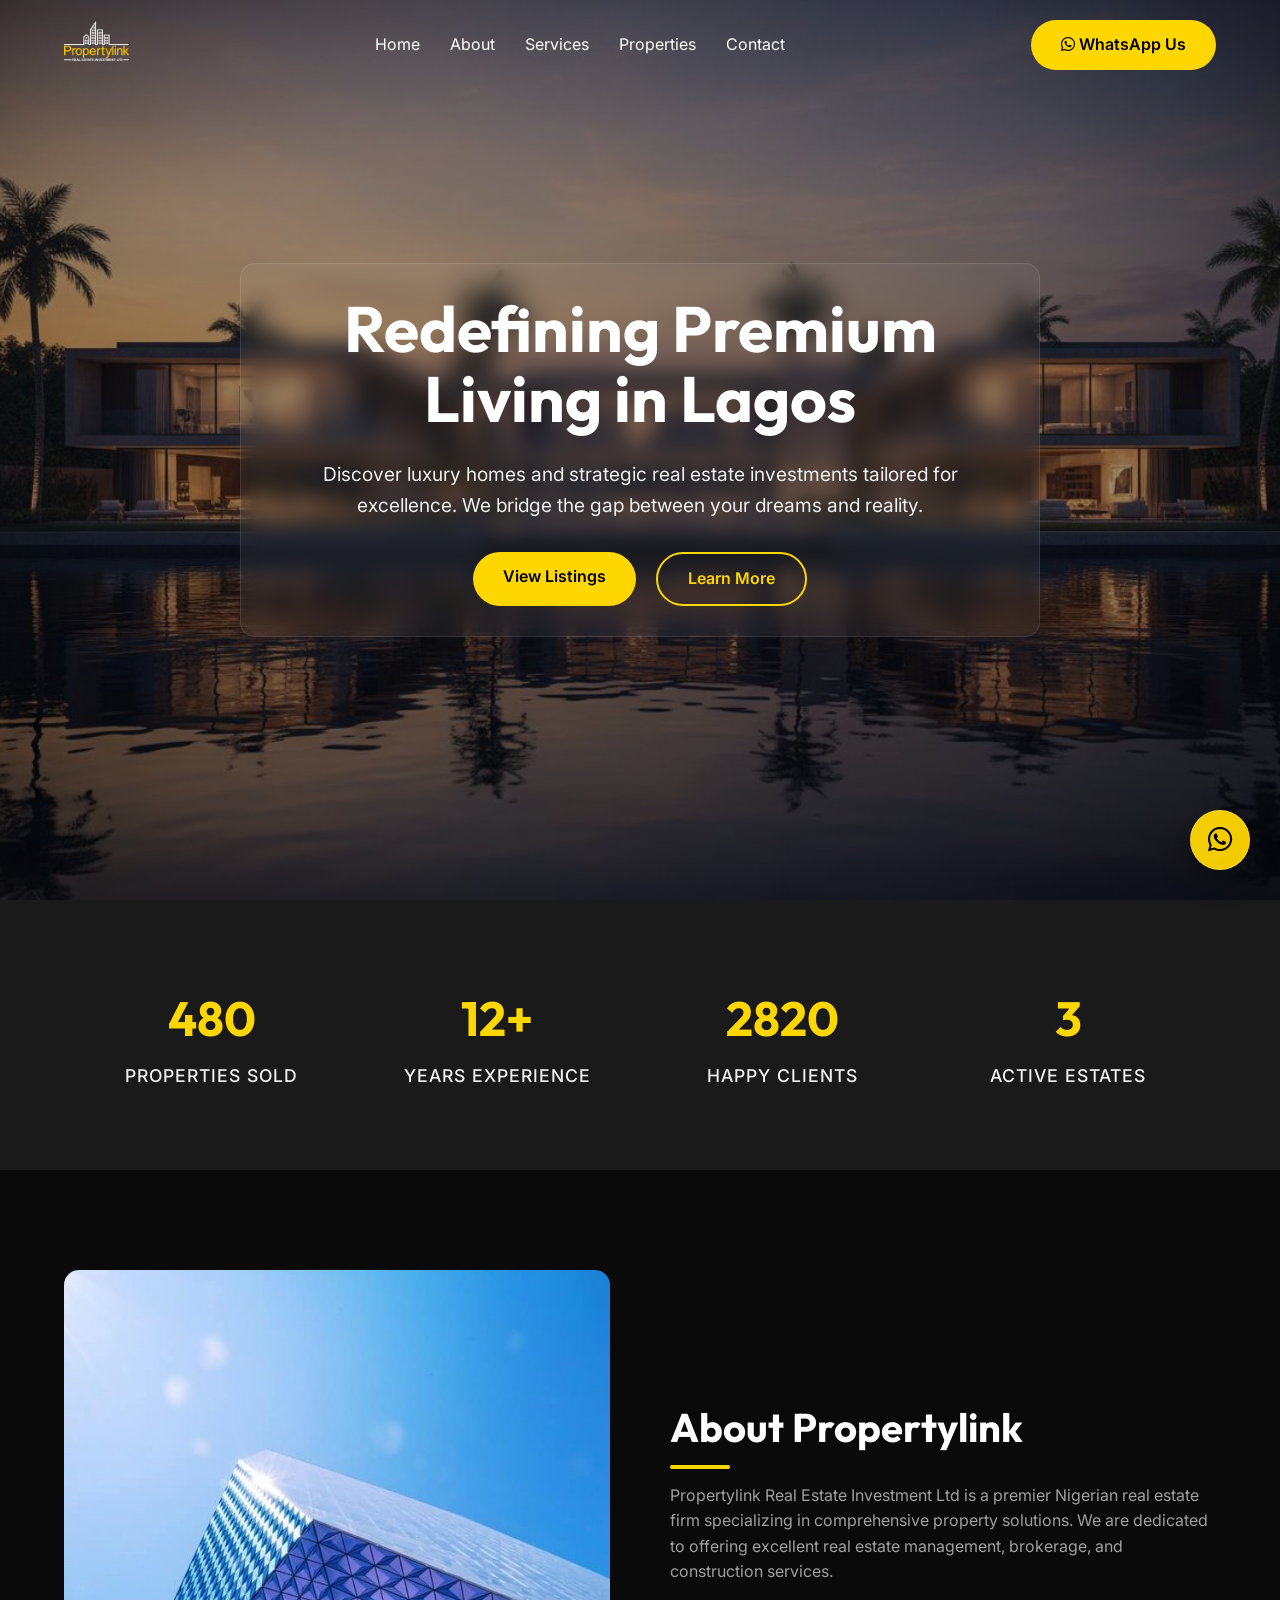
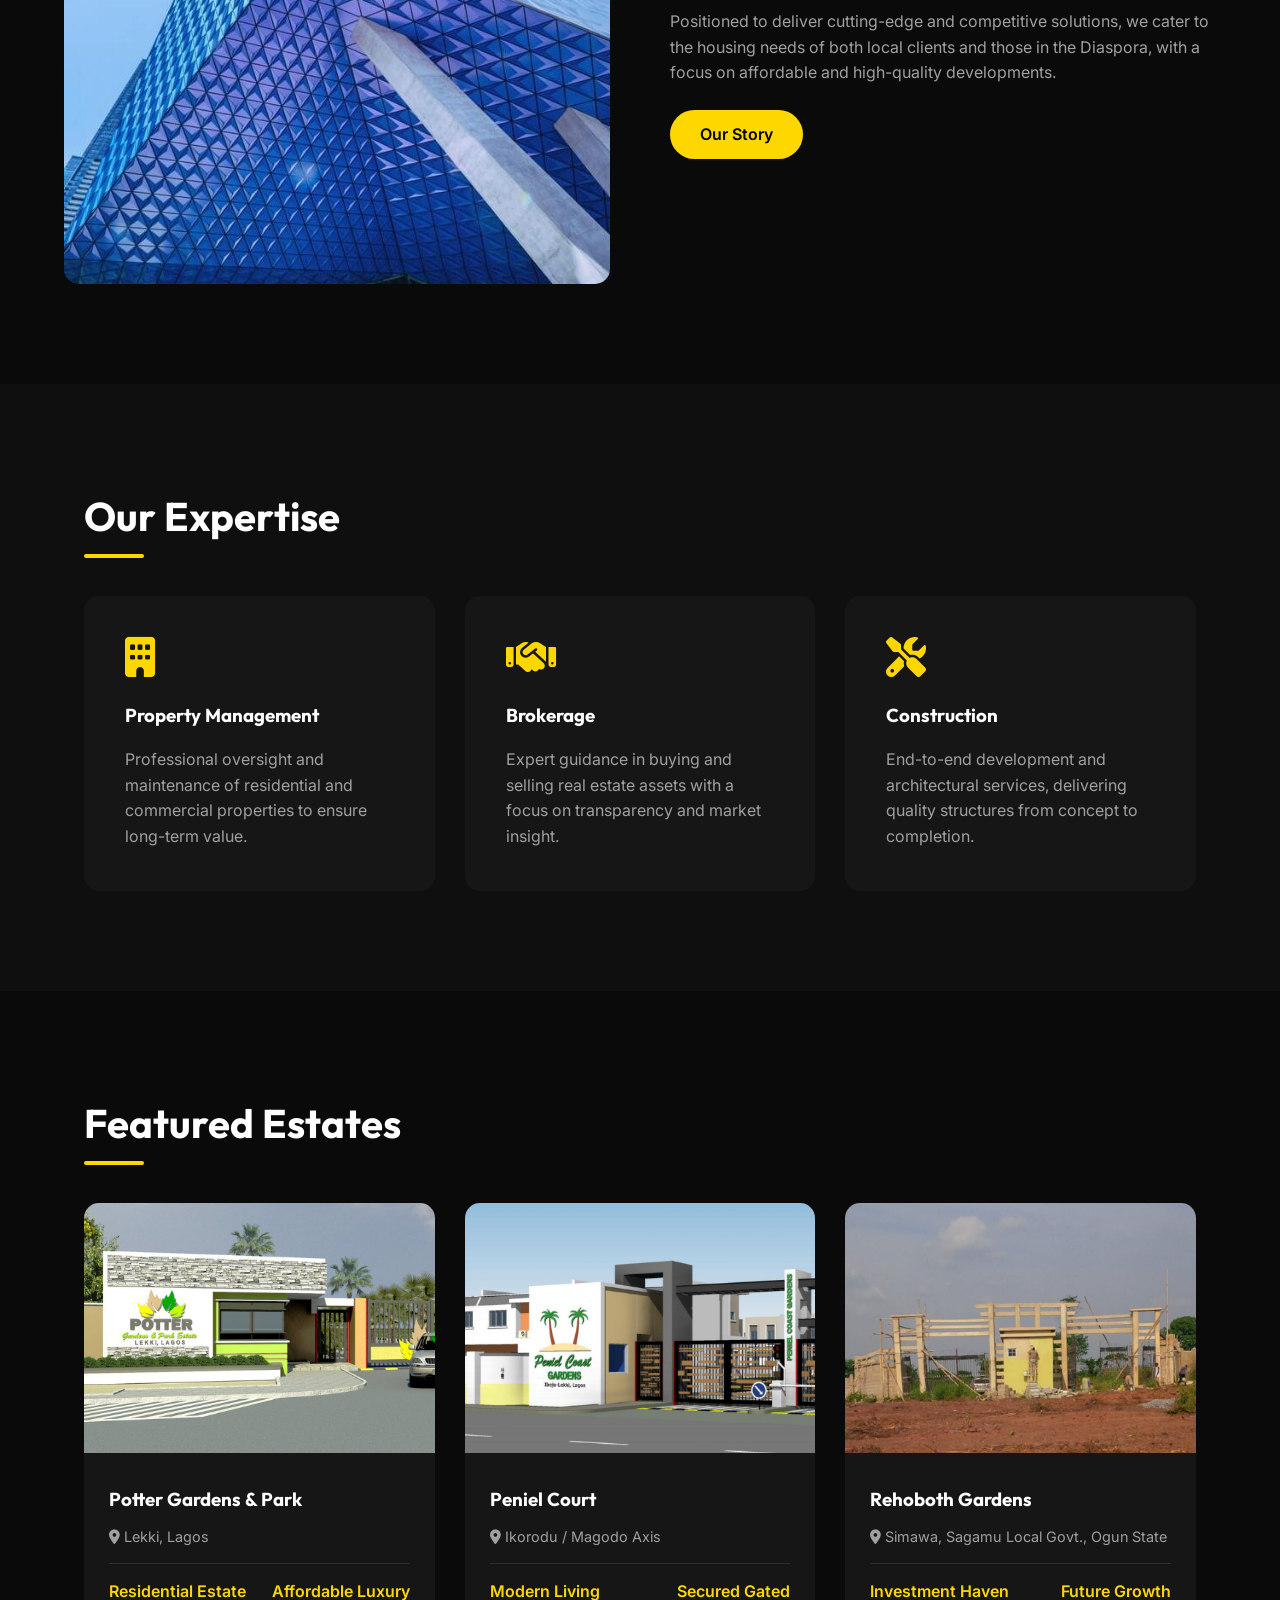
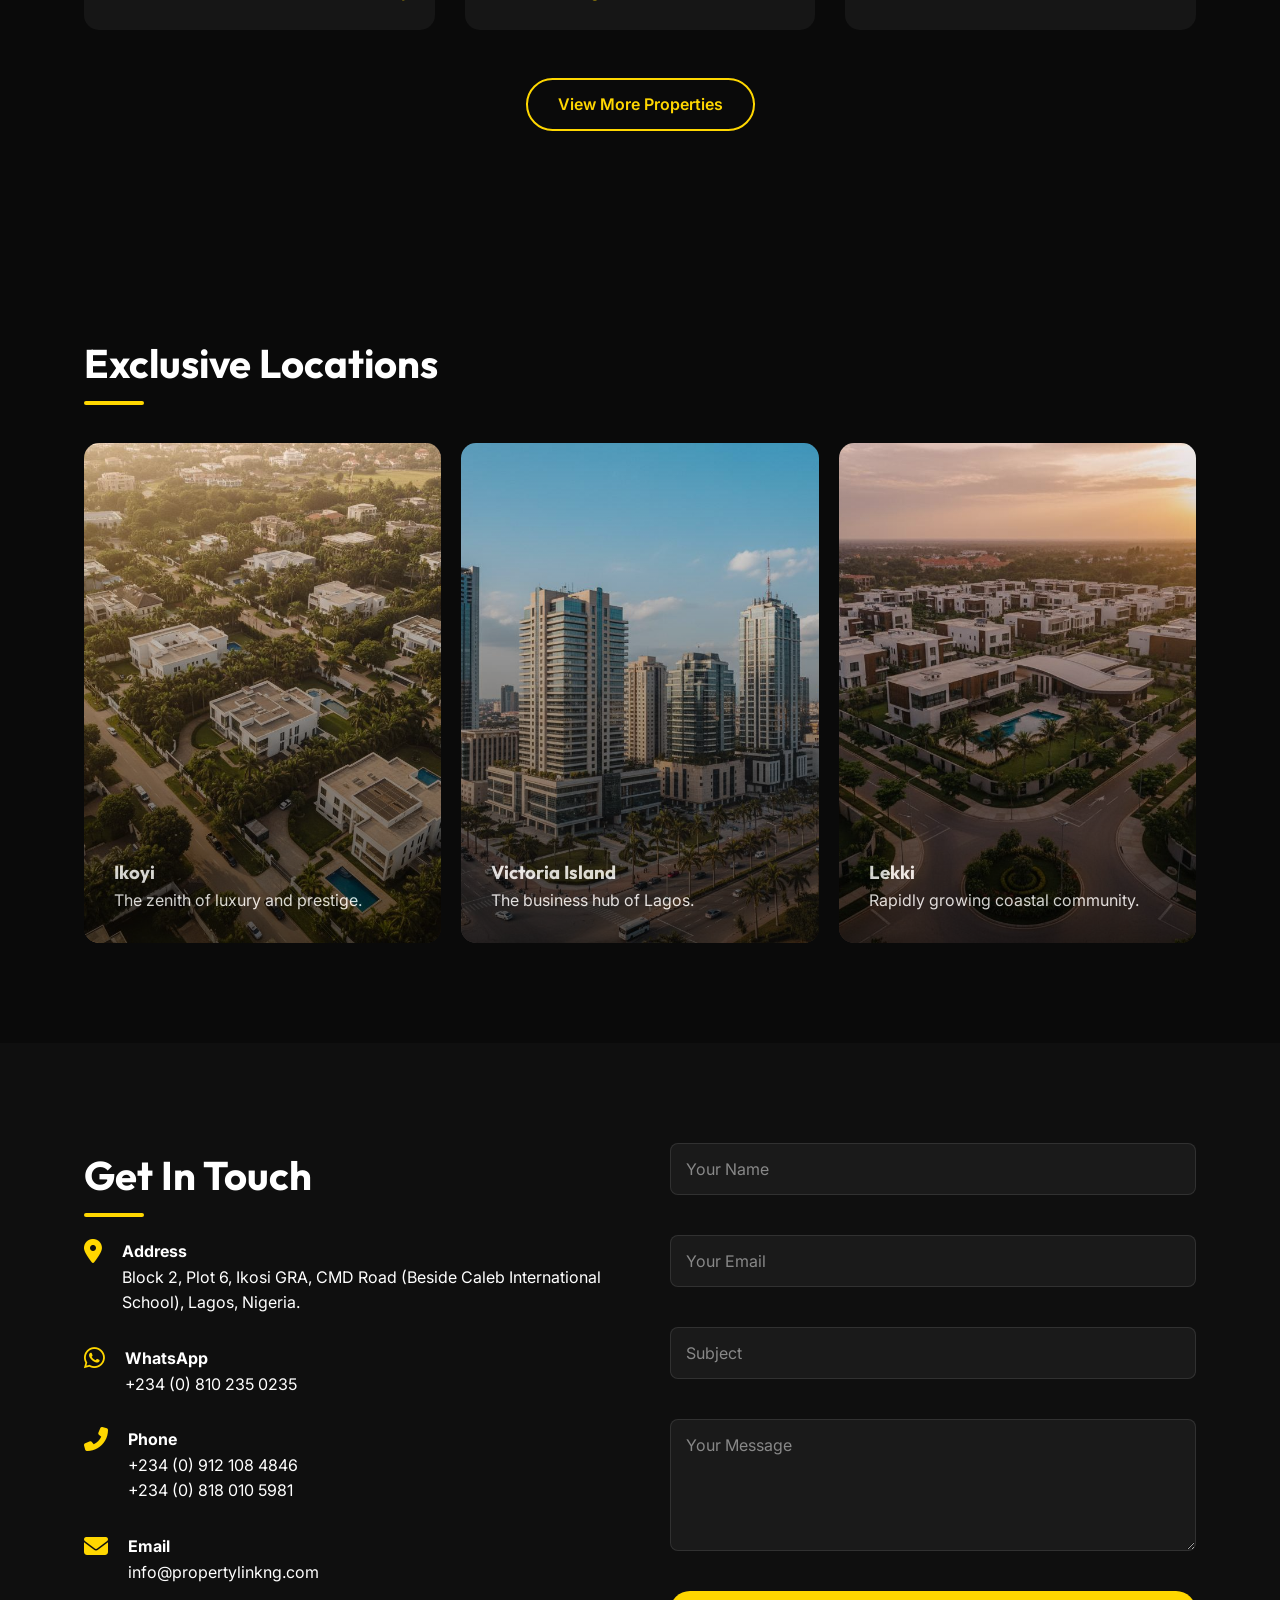
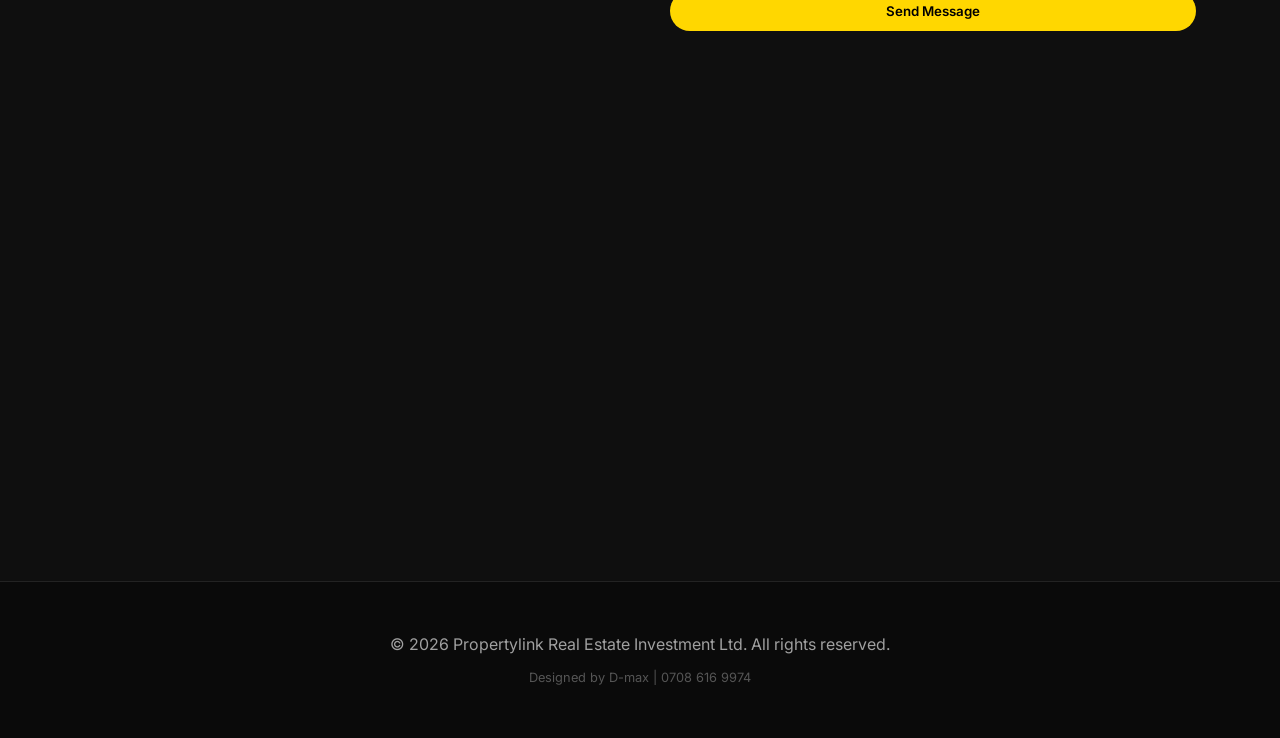
==== commit 485c242f: "feat: update contact links to WhatsApp, refine video layout, and add featured testimonial video" ====
--- a/index.html
+++ b/index.html
@@ -46,7 +46,7 @@
             <div class="bar"></div>
             <div class="bar"></div>
         </div>
-        <a href="contact.html" class="btn btn-primary">Get in Touch</a>
+        <a href="https://wa.me/2348102350235" class="btn btn-primary" target="_blank"><i class="fab fa-whatsapp"></i> WhatsApp Us</a>
     </nav>
 
     <!-- Hero Section -->
@@ -217,11 +217,17 @@
                         </div>
                     </div>
                     <div class="contact-item">
+                        <i class="fab fa-whatsapp"></i>
+                        <div>
+                            <h4>WhatsApp</h4>
+                            <p><a href="https://wa.me/2348102350235">+234 (0) 810 235 0235</a></p>
+                        </div>
+                    </div>
+                    <div class="contact-item">
                         <i class="fas fa-phone-alt"></i>
                         <div>
                             <h4>Phone</h4>
-                            <p><a href="tel:+2348102350235">+234 (0) 810 235 0235</a><br>
-                               <a href="tel:+2349121084846">+234 (0) 912 108 4846</a><br>
+                            <p><a href="tel:+2349121084846">+234 (0) 912 108 4846</a><br>
                                <a href="tel:+2348180105981">+234 (0) 818 010 5981</a></p>
                         </div>
                     </div>
@@ -264,12 +270,6 @@
         <p>&copy; 2026 Propertylink Real Estate Investment Ltd. All rights reserved.</p>
         <p style="font-size: 0.8rem; margin-top: 10px; color: #555;">Designed by <a href="tel:07086169974" style="color: inherit; text-decoration: none;">D-max | 0708 616 9974</a></p>
     </footer>
-
-    <!-- WhatsApp Button -->
-    <a href="https://wa.me/2348102350235" class="whatsapp-float" target="_blank">
-        <i class="fab fa-whatsapp"></i>
-        <span class="tooltip">Chat with us!</span>
-    </a>
 
     <!-- Navbar Scroll Script -->
     <script>
@@ -338,6 +338,7 @@
             });
         });
     </script>
+
     <!-- Floating WhatsApp Button -->
     <a href="https://wa.me/2348102350235" class="whatsapp-float" target="_blank" aria-label="Chat with us on WhatsApp">
         <i class="fab fa-whatsapp"></i>
--- a/style.css
+++ b/style.css
@@ -870,25 +870,63 @@
 }
 
 .video-container {
-    margin-top: 40px;
+    margin-top: 0;
     border-radius: var(--border-radius);
     overflow: hidden;
     box-shadow: 0 20px 40px rgba(0,0,0,0.5);
     background: #000;
     border: 1px solid var(--glass-border);
-}
-
-.video-container video, 
-.video-container iframe {
-    display: block;
+    height: 100%;
+    display: flex;
+    flex-direction: column;
+}
+
+.video-wrapper {
+    position: relative;
+    padding-bottom: 56.25%; /* 16:9 Aspect Ratio */
+    height: 0;
+    overflow: hidden;
+}
+
+.video-wrapper iframe,
+.video-wrapper video {
+    position: absolute;
+    top: 0;
+    left: 0;
+    width: 100%;
+    height: 100%;
     border: none;
+}
+
+.video-info-tray {
+    padding: 20px;
+    background: rgba(255,255,255,0.03);
+    text-align: center;
+    border-top: 1px solid var(--glass-border);
+}
+
+.video-info-tray h4 {
+    font-size: 1.1rem;
+    color: var(--text-main);
 }
 
 .video-grid {
     display: grid;
     grid-template-columns: 1fr 1fr;
     gap: 30px;
-    margin-top: 50px;
+}
+
+.video-section-featured {
+    width: 100%;
+    display: flex;
+    justify-content: center;
+    margin-bottom: 50px;
+}
+
+.main-featured-video {
+    width: 70%; 
+    max-width: 800px;
+    margin: 0 auto;
 }
 
 .mission-vision {
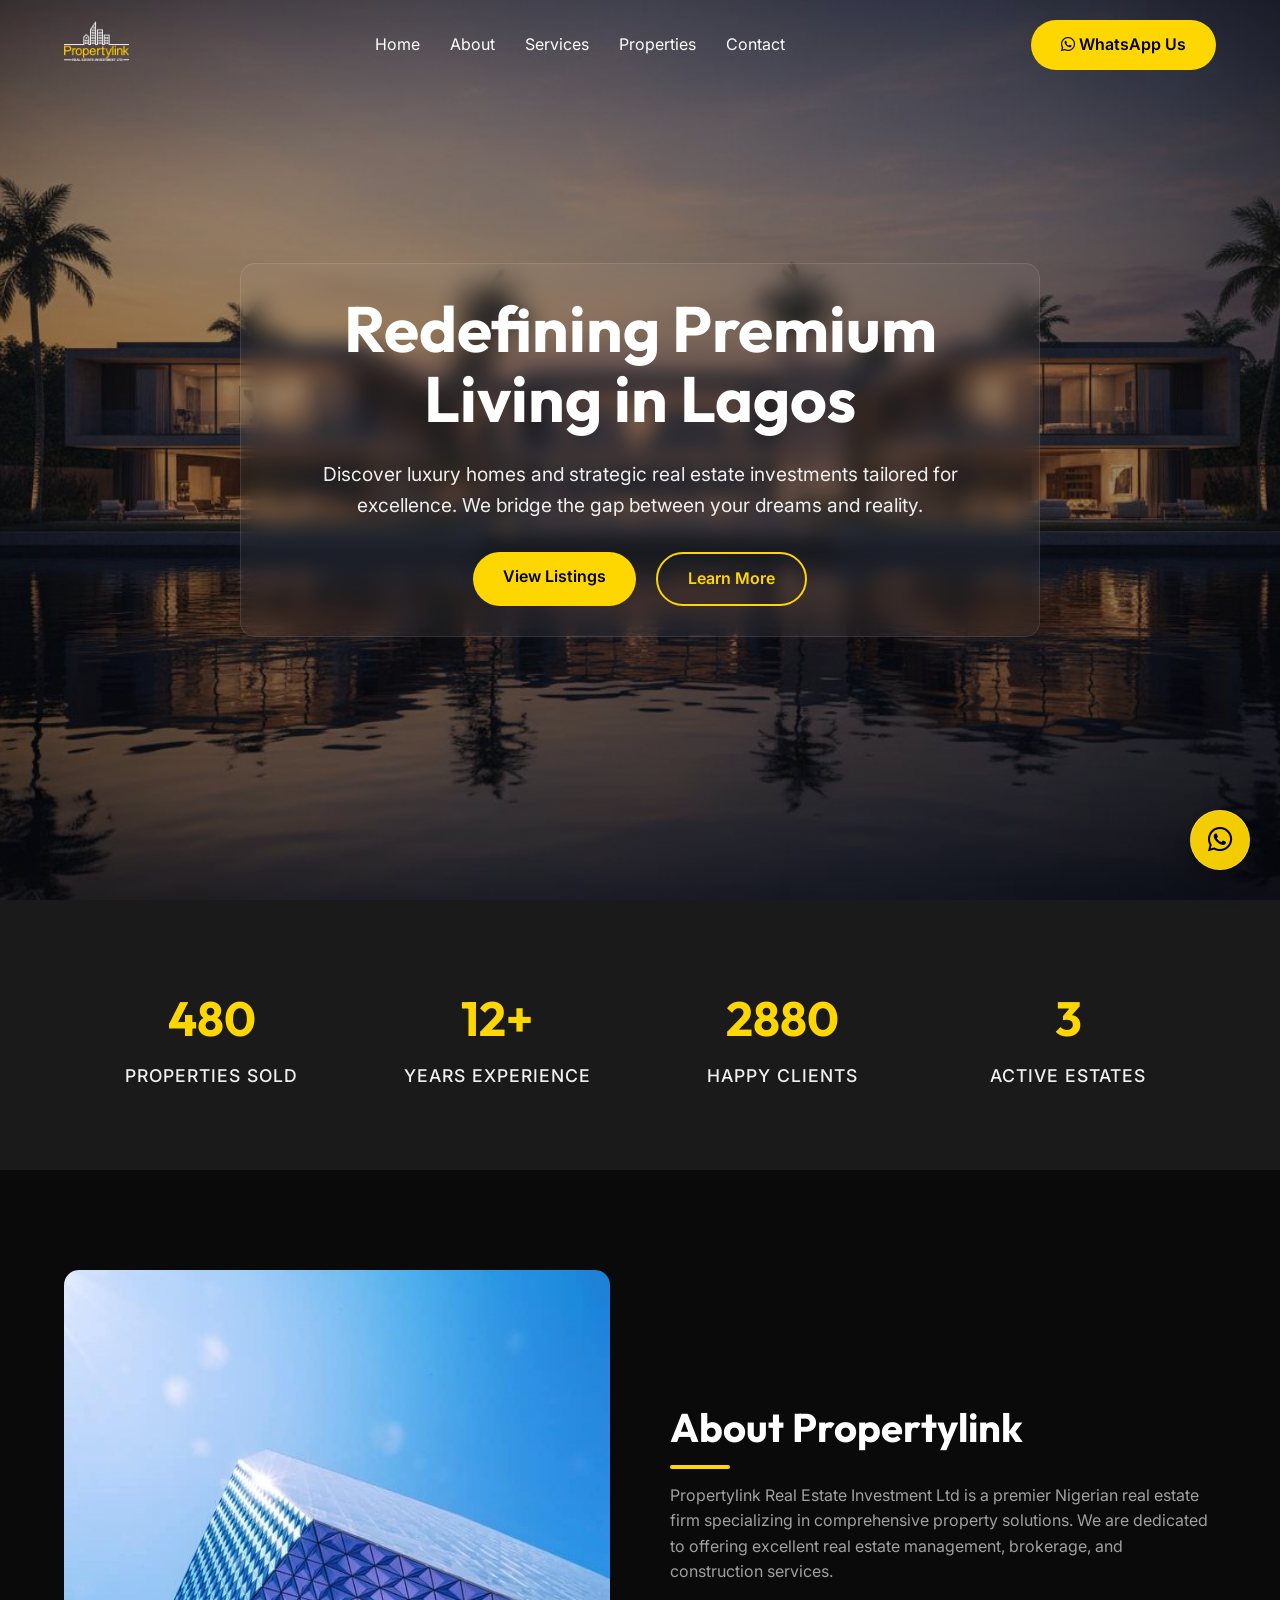
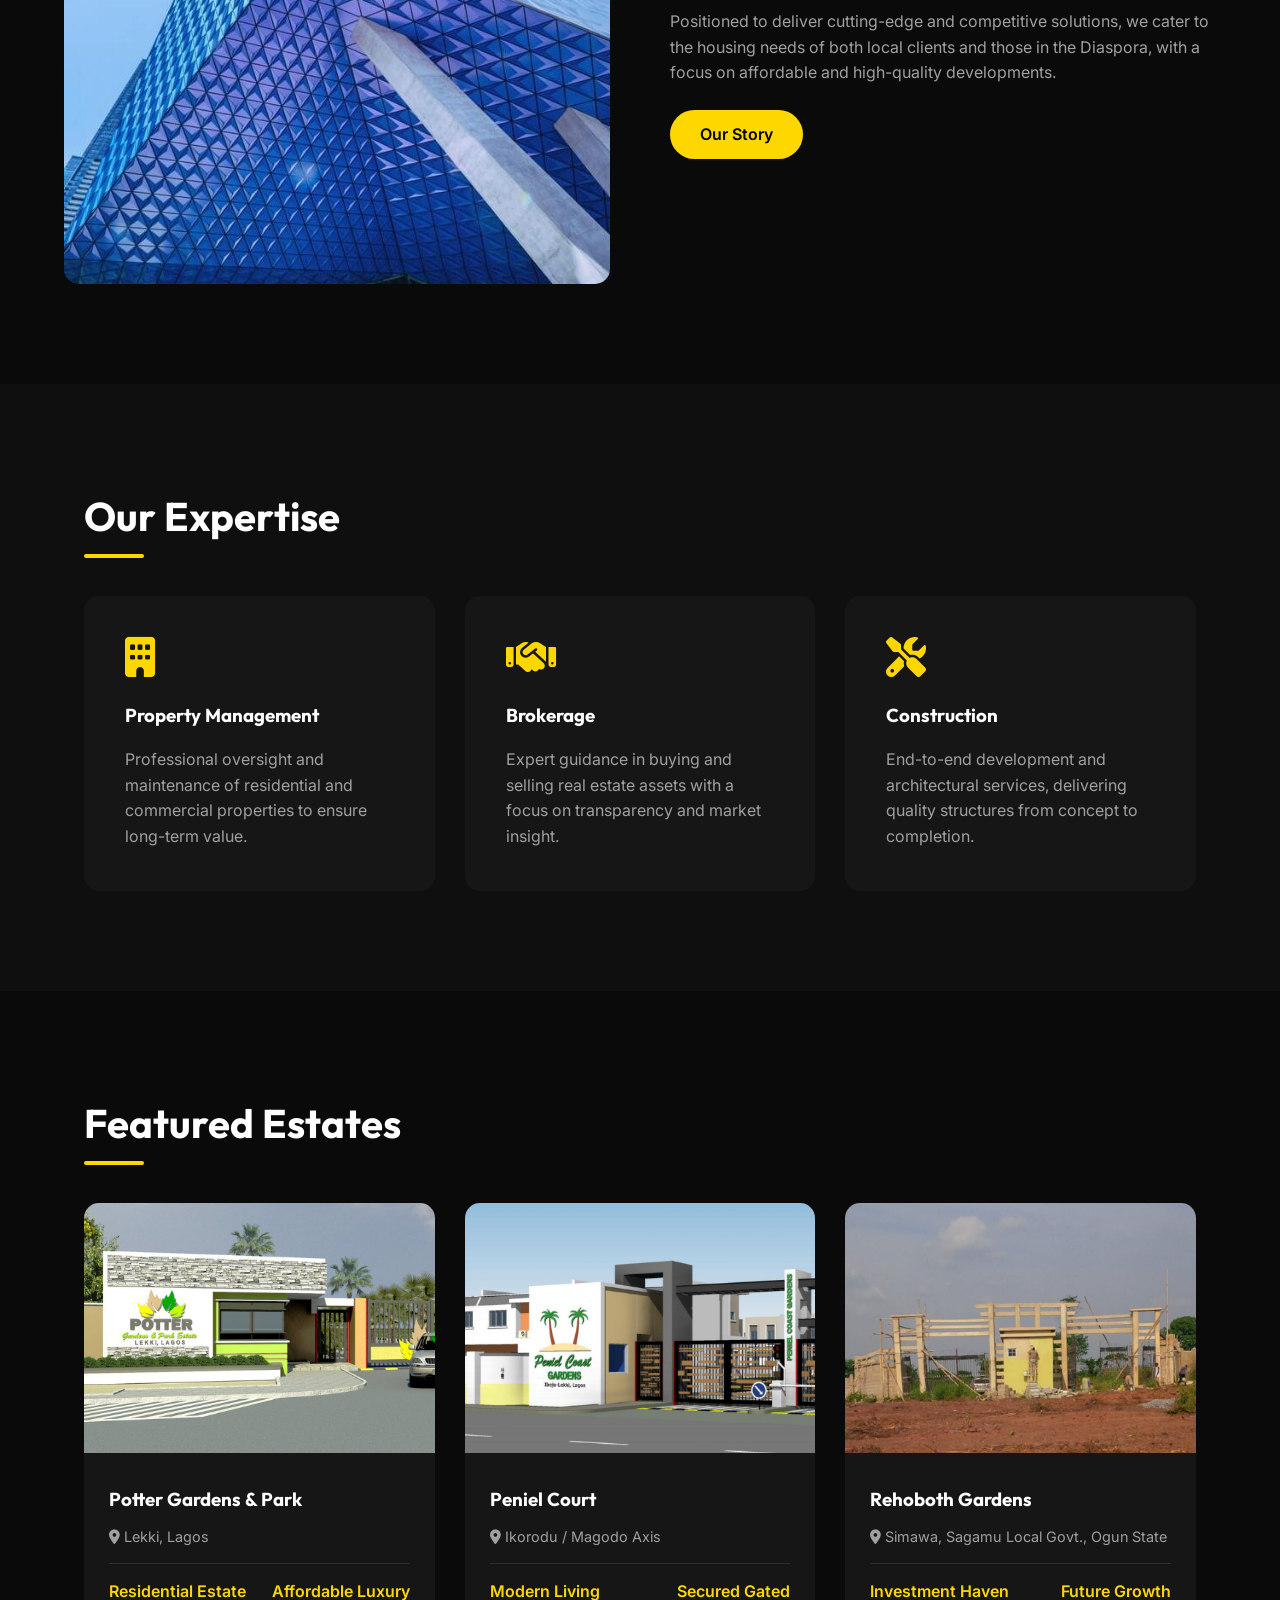
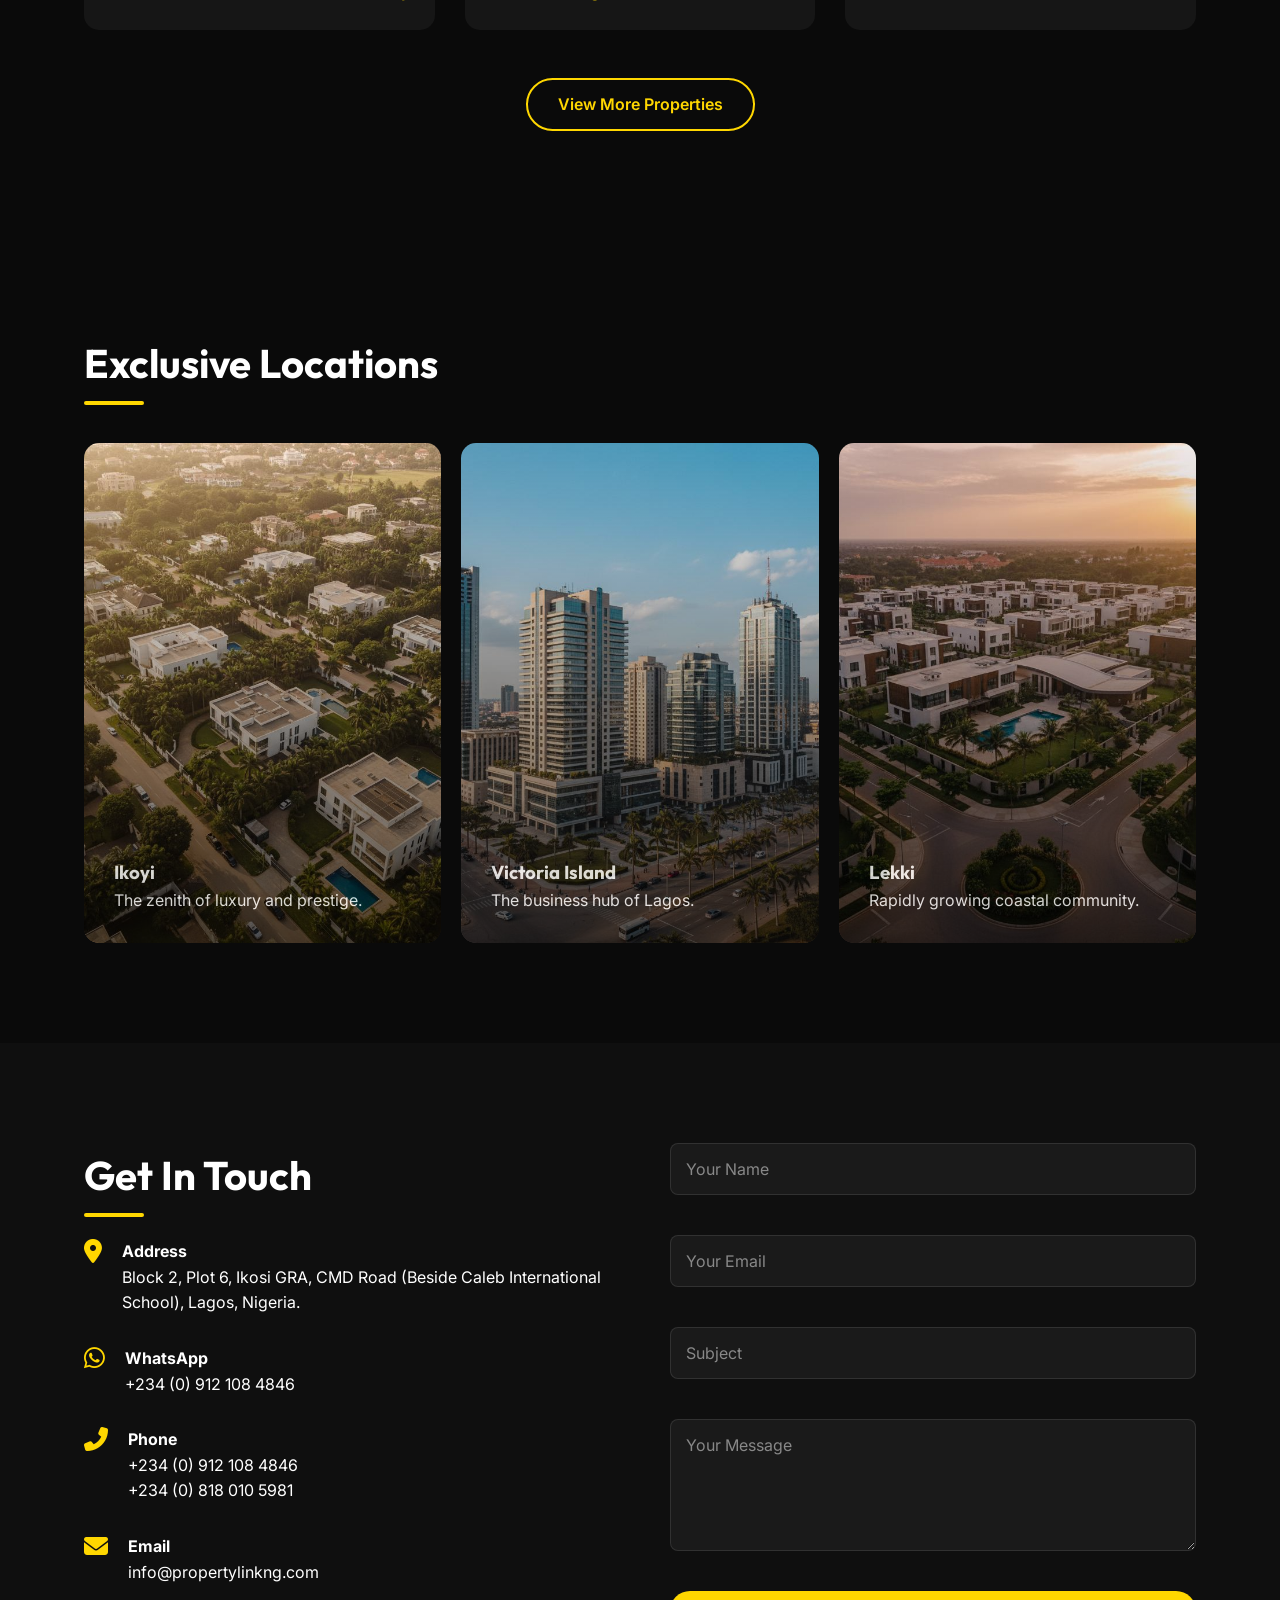
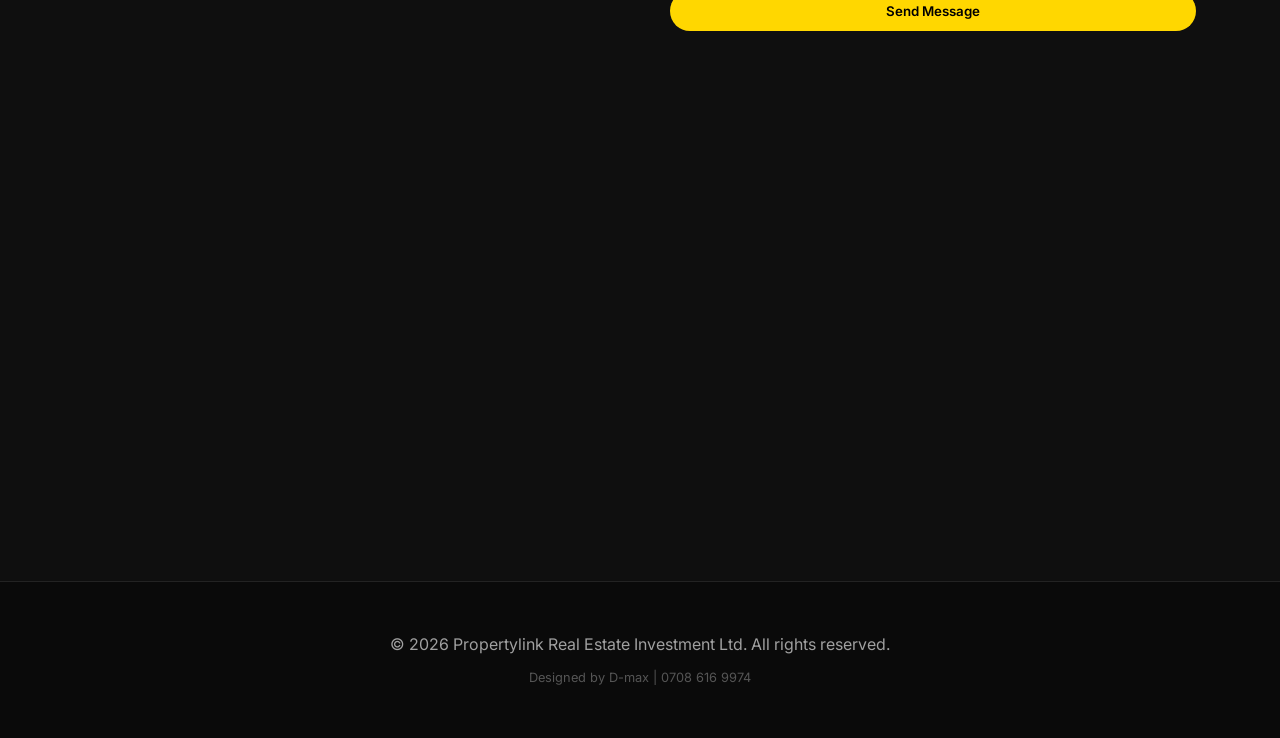
==== commit 324db4e4: "chore: update WhatsApp contact number across all site pages" ====
--- a/index.html
+++ b/index.html
@@ -46,7 +46,7 @@
             <div class="bar"></div>
             <div class="bar"></div>
         </div>
-        <a href="https://wa.me/2348102350235" class="btn btn-primary" target="_blank"><i class="fab fa-whatsapp"></i> WhatsApp Us</a>
+        <a href="https://wa.me/2349121084846" class="btn btn-primary" target="_blank"><i class="fab fa-whatsapp"></i> WhatsApp Us</a>
     </nav>
 
     <!-- Hero Section -->
@@ -220,7 +220,7 @@
                         <i class="fab fa-whatsapp"></i>
                         <div>
                             <h4>WhatsApp</h4>
-                            <p><a href="https://wa.me/2348102350235">+234 (0) 810 235 0235</a></p>
+                            <p><a href="https://wa.me/2349121084846">+234 (0) 912 108 4846</a></p>
                         </div>
                     </div>
                     <div class="contact-item">
@@ -340,7 +340,7 @@
     </script>
 
     <!-- Floating WhatsApp Button -->
-    <a href="https://wa.me/2348102350235" class="whatsapp-float" target="_blank" aria-label="Chat with us on WhatsApp">
+    <a href="https://wa.me/2349121084846" class="whatsapp-float" target="_blank" aria-label="Chat with us on WhatsApp">
         <i class="fab fa-whatsapp"></i>
         <span class="tooltip">Chat with us</span>
     </a>
